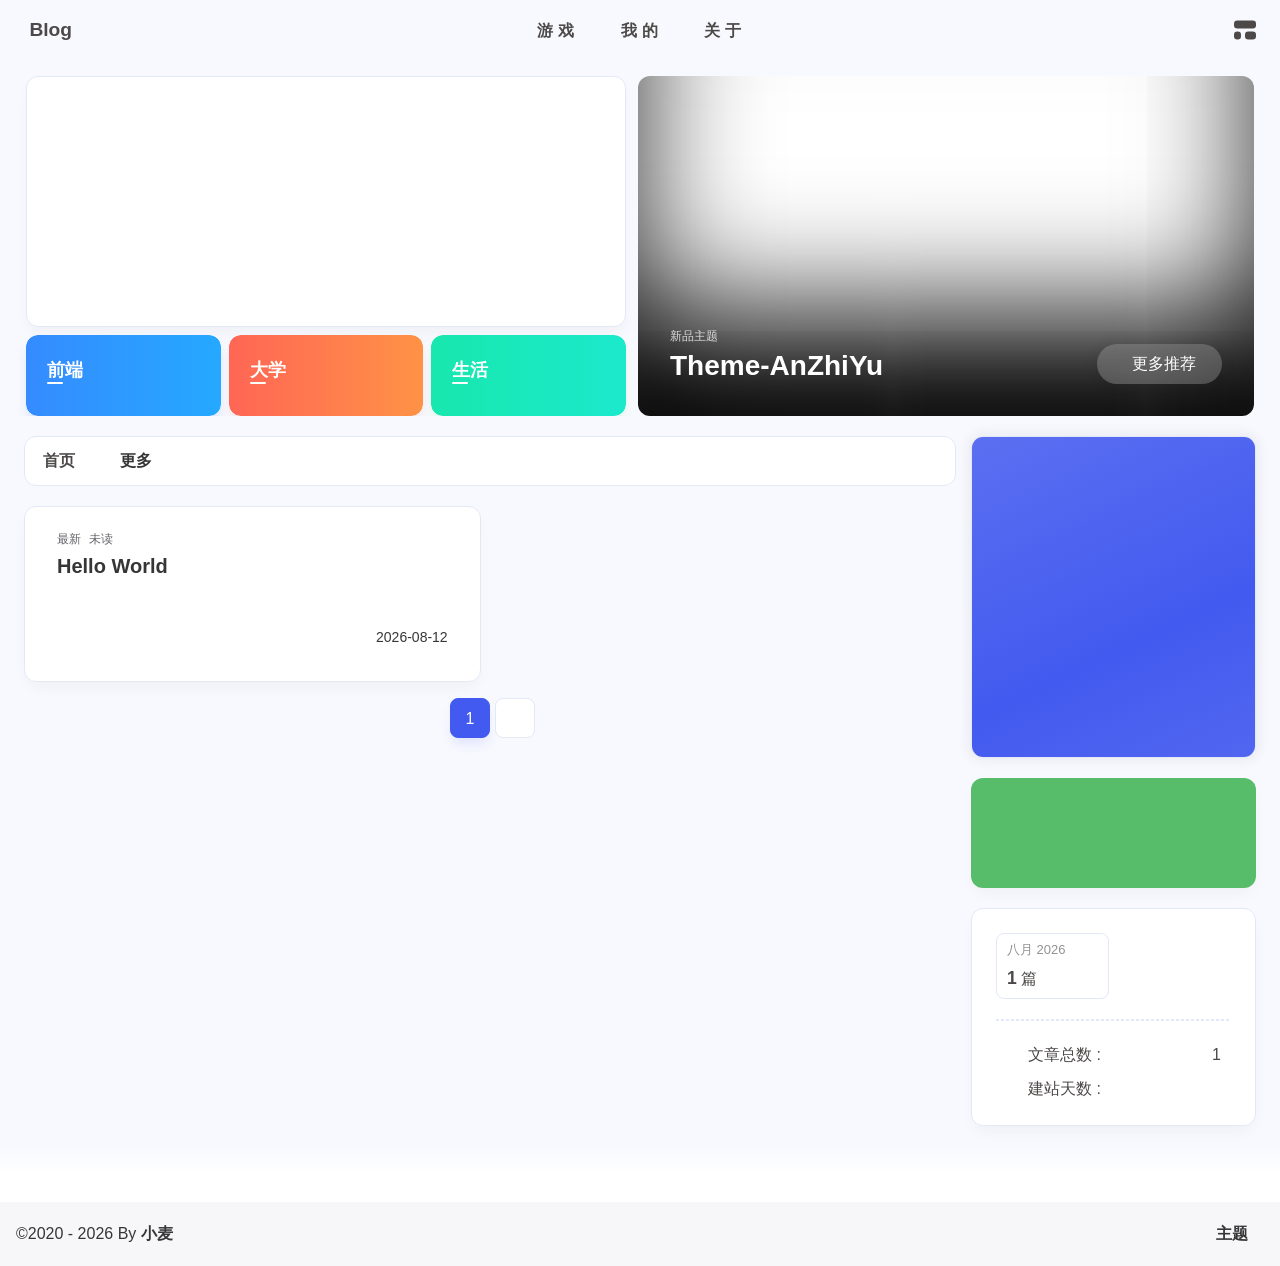
==== index.html @ 62c961c9 "Site updated: 2026-08-12 19:17:06" ====
<!DOCTYPE html><html lang="zh-CN" data-theme="light"><head><meta charset="UTF-8"><meta http-equiv="X-UA-Compatible" content="IE=edge"><meta name="viewport" content="width=device-width, initial-scale=1.0, user-scalable=no"><title>Blog - 个人技术栈</title><meta name="keywords" content="博客"><meta name="author" content="小麦"><meta name="copyright" content="小麦"><meta name="format-detection" content="telephone=no"><meta name="theme-color" content="#f7f9fe"><meta name="mobile-web-app-capable" content="yes"><meta name="apple-touch-fullscreen" content="yes"><meta name="apple-mobile-web-app-title" content="Blog"><meta name="application-name" content="Blog"><meta name="apple-mobile-web-app-capable" content="yes"><meta name="apple-mobile-web-app-status-bar-style" content="#f7f9fe"><meta property="og:type" content="website"><meta property="og:title" content="Blog"><meta property="og:url" content="http://example.com/index.html"><meta property="og:site_name" content="Blog"><meta property="og:description" content="你是我的眼"><meta property="og:locale" content="zh-CN"><meta property="og:image" content="https://bu.dusays.com/2023/04/27/64496e511b09c.jpg"><meta property="article:author" content="小麦"><meta property="article:tag" content="博客"><meta name="twitter:card" content="summary"><meta name="twitter:image" content="https://bu.dusays.com/2023/04/27/64496e511b09c.jpg"><meta name="description" content="你是我的眼"><link rel="shortcut icon" href="/favicon.ico"><link rel="canonical" href="http://example.com/"><link rel="preconnect" href="//cdn.cbd.int"/><meta name="google-site-verification" content="xxx"/><meta name="baidu-site-verification" content="code-xxx"/><meta name="msvalidate.01" content="xxx"/><link rel="stylesheet" href="/css/index.css"><link rel="stylesheet" href="https://cdn.cbd.int/node-snackbar@0.1.16/dist/snackbar.min.css" media="print" onload="this.media='all'"><link rel="stylesheet" href="https://cdn.cbd.int/@fancyapps/ui@6.1.6/dist/fancybox/fancybox.css" media="print" onload="this.media='all'"><script>const GLOBAL_CONFIG = {
  linkPageTop: undefined,
  peoplecanvas: {"enable":true,"img":"https://upload-bbs.miyoushe.com/upload/2024/07/27/125766904/ba62475f396df9de3316a08ed9e65d86_5680958632268053399..png"},
  postHeadAiDescription: {"enable":true,"gptName":"AnZhiYu","mode":"local","switchBtn":false,"btnLink":"https://afdian.net/item/886a79d4db6711eda42a52540025c377","randomNum":3,"basicWordCount":1000,"key":"xxxx","Referer":"https://xx.xx/"},
  diytitle: {"enable":true,"leaveTitle":"w(ﾟДﾟ)w 不要走！再看看嘛！","backTitle":"♪(^∇^*)欢迎肥来！"},
  LA51: undefined,
  greetingBox: undefined,
  twikooEnvId: '',
  commentBarrageConfig:undefined,
  music_page_default: "nav_music",
  root: '/',
  preloader: {"source":3},
  friends_vue_info: undefined,
  navMusic: true,
  mainTone: undefined,
  authorStatus: undefined,
  algolia: undefined,
  localSearch: undefined,
  translate: {"defaultEncoding":2,"translateDelay":0,"msgToTraditionalChinese":"繁","msgToSimplifiedChinese":"简","rightMenuMsgToTraditionalChinese":"转为繁体","rightMenuMsgToSimplifiedChinese":"转为简体"},
  noticeOutdate: undefined,
  highlight: {"plugin":"highlight.js","highlightCopy":true,"highlightLang":true,"highlightHeightLimit":330},
  copy: {
    success: '复制成功',
    error: '复制错误',
    noSupport: '浏览器不支持'
  },
  relativeDate: {
    homepage: false,
    simplehomepage: true,
    post: false
  },
  runtime: '天',
  date_suffix: {
    just: '刚刚',
    min: '分钟前',
    hour: '小时前',
    day: '天前',
    month: '个月前'
  },
  copyright: {"copy":true,"copyrightEbable":false,"limitCount":50,"languages":{"author":"作者: 小麦","link":"链接: ","source":"来源: Blog","info":"著作权归作者所有。商业转载请联系作者获得授权，非商业转载请注明出处。","copySuccess":"复制成功，复制和转载请标注本文地址"}},
  lightbox: 'fancybox',
  Snackbar: {"chs_to_cht":"你已切换为繁体","cht_to_chs":"你已切换为简体","day_to_night":"你已切换为深色模式","night_to_day":"你已切换为浅色模式","bgLight":"#425AEF","bgDark":"#1f1f1f","position":"top-center"},
  source: {
    justifiedGallery: {
      js: 'https://cdn.cbd.int/flickr-justified-gallery@2.2.0/dist/fjGallery.min.js',
      css: 'https://cdn.cbd.int/flickr-justified-gallery@2.2.0/dist/fjGallery.css'
    }
  },
  isPhotoFigcaption: false,
  islazyload: true,
  isAnchor: false,
  shortcutKey: undefined,
  autoDarkmode: true
}</script><script id="config-diff">var GLOBAL_CONFIG_SITE = {
  configTitle: 'Blog',
  title: 'Blog',
  postAI: '',
  pageFillDescription: '你是我的眼',
  isPost: false,
  isHome: true,
  isHighlightShrink: false,
  isToc: false,
  postUpdate: '2026-08-12 19:12:54',
  postMainColor: '',
}</script><noscript><style type="text/css">
  #nav {
    opacity: 1
  }
  .justified-gallery img {
    opacity: 1
  }

  #recent-posts time,
  #post-meta time {
    display: inline !important
  }
</style></noscript><script>(win=>{
      win.saveToLocal = {
        set: (key, value, ttl) => {
          if (ttl === 0) return
          const now = Date.now()
          const expiry = now + ttl * 86400000
          const item = {
            value,
            expiry
          }
          localStorage.setItem(key, JSON.stringify(item))
        },
      
        get: key => {
          const itemStr = localStorage.getItem(key)
      
          if (!itemStr) {
            return undefined
          }
          const item = JSON.parse(itemStr)
          const now = Date.now()
      
          if (now > item.expiry) {
            localStorage.removeItem(key)
            return undefined
          }
          return item.value
        }
      }
    
      win.getScript = (url, attr = {}) => new Promise((resolve, reject) => {
        const script = document.createElement('script')
        script.src = url
        script.async = true
        script.onerror = reject
        script.onload = script.onreadystatechange = function() {
          const loadState = this.readyState
          if (loadState && loadState !== 'loaded' && loadState !== 'complete') return
          script.onload = script.onreadystatechange = null
          resolve()
        }

        Object.keys(attr).forEach(key => {
          script.setAttribute(key, attr[key])
        })

        document.head.appendChild(script)
      })
    
      win.getCSS = (url, id = false) => new Promise((resolve, reject) => {
        const link = document.createElement('link')
        link.rel = 'stylesheet'
        link.href = url
        if (id) link.id = id
        link.onerror = reject
        link.onload = link.onreadystatechange = function() {
          const loadState = this.readyState
          if (loadState && loadState !== 'loaded' && loadState !== 'complete') return
          link.onload = link.onreadystatechange = null
          resolve()
        }
        document.head.appendChild(link)
      })
    
      win.activateDarkMode = () => {
        document.documentElement.setAttribute('data-theme', 'dark')
        if (document.querySelector('meta[name="theme-color"]') !== null) {
          document.querySelector('meta[name="theme-color"]').setAttribute('content', '#18171d')
        }
      }
      win.activateLightMode = () => {
        document.documentElement.setAttribute('data-theme', 'light')
        if (document.querySelector('meta[name="theme-color"]') !== null) {
          document.querySelector('meta[name="theme-color"]').setAttribute('content', '#f7f9fe')
        }
      }
      const t = saveToLocal.get('theme')
    
          const isDarkMode = window.matchMedia('(prefers-color-scheme: dark)').matches
          const isLightMode = window.matchMedia('(prefers-color-scheme: light)').matches
          const isNotSpecified = window.matchMedia('(prefers-color-scheme: no-preference)').matches
          const hasNoSupport = !isDarkMode && !isLightMode && !isNotSpecified

          if (t === undefined) {
            if (isLightMode) activateLightMode()
            else if (isDarkMode) activateDarkMode()
            else if (isNotSpecified || hasNoSupport) {
              const now = new Date()
              const hour = now.getHours()
              const isNight = hour <= 6 || hour >= 18
              isNight ? activateDarkMode() : activateLightMode()
            }
            window.matchMedia('(prefers-color-scheme: dark)').addListener(e => {
              if (saveToLocal.get('theme') === undefined) {
                e.matches ? activateDarkMode() : activateLightMode()
              }
            })
          } else if (t === 'light') activateLightMode()
          else activateDarkMode()
        
      const asideStatus = saveToLocal.get('aside-status')
      if (asideStatus !== undefined) {
        if (asideStatus === 'hide') {
          document.documentElement.classList.add('hide-aside')
        } else {
          document.documentElement.classList.remove('hide-aside')
        }
      }
    
      const detectApple = () => {
        if(/iPad|iPhone|iPod|Macintosh/.test(navigator.userAgent)){
          document.documentElement.classList.add('apple')
        }
      }
      detectApple()
    })(window)</script><meta name="generator" content="Hexo 7.3.0"></head><body data-type="anzhiyu"><div id="web_bg"></div><div id="an_music_bg"></div><div id="loading-box" onclick="document.getElementById(&quot;loading-box&quot;).classList.add(&quot;loaded&quot;)"><div class="loading-bg"><img class="loading-img nolazyload" alt="加载头像" src="https://npm.elemecdn.com/anzhiyu-blog-static@1.0.4/img/avatar.jpg"/><div class="loading-image-dot"></div></div></div><script>const preloader = {
  endLoading: () => {
    document.getElementById('loading-box').classList.add("loaded");
  },
  initLoading: () => {
    document.getElementById('loading-box').classList.remove("loaded")
  }
}
window.addEventListener('load',()=> { preloader.endLoading() })
setTimeout(function(){preloader.endLoading();},10000)

if (true) {
  document.addEventListener('pjax:send', () => { preloader.initLoading() })
  document.addEventListener('pjax:complete', () => { preloader.endLoading() })
}</script><link rel="stylesheet" href="https://cdn.cbd.int/anzhiyu-theme-static@1.1.10/progress_bar/progress_bar.css"/><script async="async" src="https://cdn.cbd.int/pace-js@1.2.4/pace.min.js" data-pace-options="{ &quot;restartOnRequestAfter&quot;:false,&quot;eventLag&quot;:false}"></script><div class="page" id="body-wrap"><header class="not-top-img" id="page-header"><nav id="nav"><div id="nav-group"><span id="blog_name"><a id="site-name" href="/" accesskey="h"><div class="title">Blog</div><i class="anzhiyufont anzhiyu-icon-house-chimney"></i></a></span><div class="mask-name-container"><div id="name-container"><a id="page-name" href="javascript:anzhiyu.scrollToDest(0, 500)">PAGE_NAME</a></div></div><div id="menus"><div class="menus_items"><div class="menus_item"><a class="site-page" href="javascript:void(0);"><span> 游戏</span></a><ul class="menus_item_child"><li><a class="site-page child faa-parent animated-hover" href="/games/"><span> 马里奥</span></a></li><li><a class="site-page child faa-parent animated-hover" href="/wza/"><span> 围棋</span></a></li></ul></div><div class="menus_item"><a class="site-page" href="javascript:void(0);"><span> 我的</span></a><ul class="menus_item_child"><li><a class="site-page child faa-parent animated-hover" href="/music/"><i class="anzhiyufont anzhiyu-icon-music faa-tada" style="font-size: 0.9em;"></i><span> 音乐馆</span></a></li></ul></div><div class="menus_item"><a class="site-page" href="javascript:void(0);"><span> 关于</span></a><ul class="menus_item_child"><li><a class="site-page child faa-parent animated-hover" href="/about/"><i class="anzhiyufont anzhiyu-icon-paper-plane faa-tada" style="font-size: 0.9em;"></i><span> 关于本人</span></a></li><li><a class="site-page child faa-parent animated-hover" href="/equipment/"><i class="anzhiyufont anzhiyu-icon-dice-d20 faa-tada" style="font-size: 0.9em;"></i><span> 我的装备</span></a></li></ul></div></div></div><div id="nav-right"><div class="nav-button" id="randomPost_button"><a class="site-page" onclick="toRandomPost()" title="随机前往一个文章" href="javascript:void(0);"><i class="anzhiyufont anzhiyu-icon-dice"></i></a></div><input id="center-console" type="checkbox"/><label class="widget" for="center-console" title="中控台" onclick="anzhiyu.switchConsole();"><i class="left"></i><i class="widget center"></i><i class="widget right"></i></label><div id="console"><div class="console-card-group-reward"><ul class="reward-all console-card"><li class="reward-item"><a href="https://npm.elemecdn.com/anzhiyu-blog@1.1.6/img/post/common/qrcode-weichat.png" target="_blank"><img class="post-qr-code-img" alt="微信" src= "[data-uri]" onerror="this.onerror=null,this.src=&quot;/img/404.jpg&quot;" data-lazy-src="https://npm.elemecdn.com/anzhiyu-blog@1.1.6/img/post/common/qrcode-weichat.png"/></a><div class="post-qr-code-desc">微信</div></li><li class="reward-item"><a href="https://npm.elemecdn.com/anzhiyu-blog@1.1.6/img/post/common/qrcode-alipay.png" target="_blank"><img class="post-qr-code-img" alt="支付宝" src= "[data-uri]" onerror="this.onerror=null,this.src=&quot;/img/404.jpg&quot;" data-lazy-src="https://npm.elemecdn.com/anzhiyu-blog@1.1.6/img/post/common/qrcode-alipay.png"/></a><div class="post-qr-code-desc">支付宝</div></li></ul></div><div class="console-card-group"><div class="console-card-group-left"><div class="console-card" id="card-newest-comments"><div class="card-content"><div class="author-content-item-tips">互动</div><span class="author-content-item-title"> 最新评论</span></div><div class="aside-list"><span>正在加载中...</span></div></div></div><div class="console-card-group-right"><div class="console-card tags"><div class="card-content"><div class="author-content-item-tips">兴趣点</div><span class="author-content-item-title">寻找你感兴趣的领域</span></div></div><div class="console-card history"><div class="item-headline"><i class="anzhiyufont anzhiyu-icon-box-archiv"></i><span>文章</span></div><div class="card-archives"><div class="item-headline"><i class="anzhiyufont anzhiyu-icon-archive"></i><span>归档</span></div><ul class="card-archive-list"><li class="card-archive-list-item"><a class="card-archive-list-link" href="/archives/2026/08/"><span class="card-archive-list-date">八月 2026</span><div class="card-archive-list-count-group"><span class="card-archive-list-count">1</span><span>篇</span></div></a></li></ul></div><hr/></div></div></div><div class="button-group"><div class="console-btn-item"><a class="darkmode_switchbutton" title="显示模式切换" href="javascript:void(0);"><i class="anzhiyufont anzhiyu-icon-moon"></i></a></div><div class="console-btn-item" id="consoleHideAside" onclick="anzhiyu.hideAsideBtn()" title="边栏显示控制"><a class="asideSwitch"><i class="anzhiyufont anzhiyu-icon-arrows-left-right"></i></a></div><div class="console-btn-item" id="consoleMusic" onclick="anzhiyu.musicToggle()" title="音乐开关"><a class="music-switch"><i class="anzhiyufont anzhiyu-icon-music"></i></a></div></div><div class="console-mask" onclick="anzhiyu.hideConsole()" href="javascript:void(0);"></div></div><div class="nav-button" id="nav-totop"><a class="totopbtn" href="javascript:void(0);"><i class="anzhiyufont anzhiyu-icon-arrow-up"></i><span id="percent" onclick="anzhiyu.scrollToDest(0,500)">0</span></a></div><div id="toggle-menu"><a class="site-page" href="javascript:void(0);" title="切换"><i class="anzhiyufont anzhiyu-icon-bars"></i></a></div></div></div></nav></header><main id="blog-container"><div id="home_top"><div class="swiper_container_card" style="height: auto;width: 100%"><div id="bannerGroup"><div id="random-banner"><canvas id="peoplecanvas"></canvas><a id="random-hover" href="javascript:toRandomPost()"><i class="anzhiyufont anzhiyu-icon-paper-plane"></i><div class="bannerText">随便逛逛<i class="anzhiyufont anzhiyu-icon-arrow-right"></i></div></a></div><div class="categoryGroup"><div class="categoryItem" style="box-shadow:var(--anzhiyu-shadow-blue)"><a class="categoryButton blue" href="/categories/%E5%89%8D%E7%AB%AF%E5%BC%80%E5%8F%91/"><span class="categoryButtonText">前端</span><i class="anzhiyufont anzhiyu-icon-dove"></i></a></div><div class="categoryItem" style="box-shadow:var(--anzhiyu-shadow-red)"><a class="categoryButton red" href="/categories/%E5%A4%A7%E5%AD%A6%E7%94%9F%E6%B6%AF/"><span class="categoryButtonText">大学</span><i class="anzhiyufont anzhiyu-icon-fire"></i></a></div><div class="categoryItem" style="box-shadow:var(--anzhiyu-shadow-green)"><a class="categoryButton green" href="/categories/%E7%94%9F%E6%B4%BB%E6%97%A5%E5%B8%B8/"><span class="categoryButtonText">生活</span><i class="anzhiyufont anzhiyu-icon-book"></i></a></div></div></div><div class="topGroup"><div class="recent-post-item" onclick="pjax.loadUrl(&quot;/posts/1.html&quot;)"><div class="post_cover left_radius"><a href="posts/1.html" title="Hello World"><span class="recent-post-top-text">荐</span><img class="post_bg" onerror="this.onerror=null;this.src='/img/404.jpg'" alt="cover"></a></div><div class="recent-post-info"><a class="article-title" href="posts/1.html" title="Hello World">Hello World</a></div></div><a class="todayCard" id="todayCard" target="_blank" rel="noopener" href="https://docs.anheyu.com/" style="z-index: 1;"><div class="todayCard-info"><div class="todayCard-tips">新品主题</div><div class="todayCard-title">Theme-AnZhiYu</div></div><img class="todayCard-cover" src= "[data-uri]" onerror="this.onerror=null,this.src=&quot;/img/404.jpg&quot;" data-lazy-src="https://bu.dusays.com/2023/05/13/645fa3cf90d70.webp" onerror="this.onerror=null;this.src='/img/404.jpg'" alt="封面"><div class="banner-button-group"><div class="banner-button" onclick="event.stopPropagation();event.preventDefault();anzhiyu.hideTodayCard();"><i class="anzhiyufont anzhiyu-icon-arrow-circle-right"></i><span class="banner-button-text">更多推荐</span></div></div></a></div><link rel="stylesheet"></div></div><div class="layout" id="content-inner"><div class="recent-posts" id="recent-posts"><div id="categoryBar"><div class="category-bar" id="category-bar"><div id="catalog-bar"><div id="catalog-list"><div class="catalog-list-item" id="首页"><a href="/">首页</a></div></div><div class="category-bar-next" id="category-bar-next" onclick="anzhiyu.scrollCategoryBarToRight()"><i class="anzhiyufont anzhiyu-icon-angle-double-right"></i></div><a class="catalog-more" href="/categories/">更多</a></div></div></div><div class="recent-post-item lastestpost-item" onclick="pjax.loadUrl('/posts/1.html')"><div class="recent-post-info no-cover"><div class="recent-post-info-top"><div class="recent-post-info-top-tips"><span class="newPost">最新</span><a class="unvisited-post" href="/posts/1.html" title="Hello World">未读</a></div><a class="article-title" href="/posts/1.html" title="Hello World">Hello World</a></div><div class="article-meta-wrap"><span class="post-meta-date"><i class="anzhiyufont anzhiyu-icon-calendar-days" style="font-size: 15px; display:none"></i><span class="article-meta-label">发表于</span><time datetime="2026-08-12T07:45:05.205Z" title="发表于 2026-08-12 15:45:05" time="2026-08-12 15:45:05">2026-08-12</time><time class="time_hidden" datetime="2026-08-12T08:53:51.746Z" title="更新于 2026-08-12 16:53:51" time="2026-08-12 16:53:51">2026-08-12</time></span></div><div class="content">Welcome to Hexo! This is your very first post. Check documentation for more info. If you get any problems when using Hexo, you can find the answer in troubleshooting or you can ask me on GitHub.
少羽牛逼
Quick StartCreate a new post1$ hexo new &quot;My New Post&quot;

More info: Writing
Run server1$ hexo server

More info: Server
Generate static files1$ hexo generate

More info: Generating
Deploy to remote sites1$ hexo deploy

More info: Deployment
</div></div></div><nav id="pagination"><div class="pagination"><span class="page-number current">1</span><div class="toPageGroup"><input id="toPageText" oninput="value=value.replace(/[^0-9]/g,'')" maxlength="3" onkeyup="this.value=this.value.replace(/[^u4e00-u9fa5w]/g,'')" aria-label="toPage"><a id="toPageButton" onclick="anzhiyu.toPage()"><i class="anzhiyufont anzhiyu-icon-angles-right" style="font-weight: inherit; font-size: 1rem;"></i></a></div></div></nav></div><div class="aside-content" id="aside-content"><div class="card-widget card-info"><div class="card-content"><div class="author-info-avatar"><img class="avatar-img" src= "[data-uri]" onerror="this.onerror=null,this.src=&quot;/img/404.jpg&quot;" data-lazy-src="https://bu.dusays.com/2023/04/27/64496e511b09c.jpg" onerror="this.onerror=null;this.src='/img/friend_404.gif'" alt="avatar"/></div><div class="author-info__description">你是我的眼</div></div></div><div class="card-widget anzhiyu-right-widget" id="card-wechat" onclick="null"><div id="flip-wrapper"><div id="flip-content"><div class="face" style="background: url(https://bu.dusays.com/2023/01/13/63c02edf44033.png) center center / 100% no-repeat"></div><div class="back face" style="background: url(https://bu.dusays.com/2023/05/13/645fa415e8694.png) center center / 100% no-repeat"></div></div></div></div><div class="sticky_layout"><div class="card-widget"><div class="card-archives"><div class="item-headline"><i class="anzhiyufont anzhiyu-icon-archive"></i><span>归档</span></div><ul class="card-archive-list"><li class="card-archive-list-item"><a class="card-archive-list-link" href="/archives/2026/08/"><span class="card-archive-list-date">八月 2026</span><div class="card-archive-list-count-group"><span class="card-archive-list-count">1</span><span>篇</span></div></a></li></ul></div><hr/><div class="card-webinfo"><div class="item-headline"><i class="anzhiyufont anzhiyu-icon-chart-line"></i><span>网站资讯</span></div><div class="webinfo"><div class="webinfo-item"><div class="webinfo-item-title"><i class="anzhiyufont anzhiyu-icon-file-lines"></i><div class="item-name">文章总数 :</div></div><div class="item-count">1</div></div><div class="webinfo-item"><div class="webinfo-item-title"><i class="anzhiyufont anzhiyu-icon-stopwatch"></i><div class="item-name">建站天数 :</div></div><div class="item-count" id="runtimeshow" data-publishDate="2021-03-31T16:00:00.000Z"><i class="anzhiyufont anzhiyu-icon-spinner anzhiyu-spin"></i></div></div></div></div></div></div></div></div></main><footer id="footer"><div id="footer-wrap"></div><div id="footer-bar"><div class="footer-bar-links"><div class="footer-bar-left"><div id="footer-bar-tips"><div class="copyright">&copy;2020 - 2026 By <a class="footer-bar-link" href="/" title="小麦" target="_blank">小麦</a></div></div><div id="footer-type-tips"></div></div><div class="footer-bar-right"><a class="footer-bar-link" target="_blank" rel="noopener" href="https://github.com/anzhiyu-c/hexo-theme-anzhiyu" title="主题">主题</a></div></div></div></footer></div><div id="sidebar"><div id="menu-mask"></div><div id="sidebar-menus"><div class="sidebar-site-data site-data is-center"><a href="/archives/" title="archive"><div class="headline">文章</div><div class="length-num">1</div></a><a href="/tags/" title="tag"><div class="headline">标签</div><div class="length-num">0</div></a><a href="/categories/" title="category"><div class="headline">分类</div><div class="length-num">0</div></a></div><span class="sidebar-menu-item-title">功能</span><div class="sidebar-menu-item"><a class="darkmode_switchbutton menu-child" href="javascript:void(0);" title="显示模式"><i class="anzhiyufont anzhiyu-icon-circle-half-stroke"></i><span>显示模式</span></a></div><div class="back-menu-list-groups"><div class="back-menu-list-group"><div class="back-menu-list-title">网页</div><div class="back-menu-list"><a class="back-menu-item" target="_blank" rel="noopener" href="https://hexo.anheyu.com/" title="博客"><img class="back-menu-item-icon" src= "[data-uri]" onerror="this.onerror=null,this.src=&quot;/img/404.jpg&quot;" data-lazy-src="/img/favicon.ico" alt="博客"/><span class="back-menu-item-text">博客</span></a></div></div><div class="back-menu-list-group"><div class="back-menu-list-title">项目</div><div class="back-menu-list"><a class="back-menu-item" target="_blank" rel="noopener" href="https://image.anheyu.com/" title="安知鱼图床"><img class="back-menu-item-icon" src= "[data-uri]" onerror="this.onerror=null,this.src=&quot;/img/404.jpg&quot;" data-lazy-src="https://image.anheyu.com/favicon.ico" alt="安知鱼图床"/><span class="back-menu-item-text">安知鱼图床</span></a></div></div></div><div class="menus_items"><div class="menus_item"><a class="site-page" href="javascript:void(0);"><span> 游戏</span></a><ul class="menus_item_child"><li><a class="site-page child faa-parent animated-hover" href="/games/"><span> 马里奥</span></a></li><li><a class="site-page child faa-parent animated-hover" href="/wza/"><span> 围棋</span></a></li></ul></div><div class="menus_item"><a class="site-page" href="javascript:void(0);"><span> 我的</span></a><ul class="menus_item_child"><li><a class="site-page child faa-parent animated-hover" href="/music/"><i class="anzhiyufont anzhiyu-icon-music faa-tada" style="font-size: 0.9em;"></i><span> 音乐馆</span></a></li></ul></div><div class="menus_item"><a class="site-page" href="javascript:void(0);"><span> 关于</span></a><ul class="menus_item_child"><li><a class="site-page child faa-parent animated-hover" href="/about/"><i class="anzhiyufont anzhiyu-icon-paper-plane faa-tada" style="font-size: 0.9em;"></i><span> 关于本人</span></a></li><li><a class="site-page child faa-parent animated-hover" href="/equipment/"><i class="anzhiyufont anzhiyu-icon-dice-d20 faa-tada" style="font-size: 0.9em;"></i><span> 我的装备</span></a></li></ul></div></div><span class="sidebar-menu-item-title">标签</span></div></div><div id="rightside"><div id="rightside-config-hide"><button id="translateLink" type="button" title="简繁转换">繁</button><button id="darkmode" type="button" title="浅色和深色模式转换"><i class="anzhiyufont anzhiyu-icon-circle-half-stroke"></i></button><button id="hide-aside-btn" type="button" title="单栏和双栏切换"><i class="anzhiyufont anzhiyu-icon-arrows-left-right"></i></button></div><div id="rightside-config-show"><button id="rightside-config" type="button" title="设置"><i class="anzhiyufont anzhiyu-icon-gear"></i></button><button id="go-up" type="button" title="回到顶部"><i class="anzhiyufont anzhiyu-icon-arrow-up"></i></button></div></div><div id="nav-music"><a id="nav-music-hoverTips" onclick="anzhiyu.musicToggle()" accesskey="m">播放音乐</a><div id="console-music-bg"></div><meting-js id="8152976493" server="netease" type="playlist" mutex="true" preload="none" theme="var(--anzhiyu-main)" data-lrctype="0" order="random" volume="0.7"></meting-js></div><div id="rightMenu"><div class="rightMenu-group rightMenu-small"><div class="rightMenu-item" id="menu-backward"><i class="anzhiyufont anzhiyu-icon-arrow-left"></i></div><div class="rightMenu-item" id="menu-forward"><i class="anzhiyufont anzhiyu-icon-arrow-right"></i></div><div class="rightMenu-item" id="menu-refresh"><i class="anzhiyufont anzhiyu-icon-arrow-rotate-right" style="font-size: 1rem;"></i></div><div class="rightMenu-item" id="menu-top"><i class="anzhiyufont anzhiyu-icon-arrow-up"></i></div></div><div class="rightMenu-group rightMenu-line rightMenuPlugin"><div class="rightMenu-item" id="menu-copytext"><i class="anzhiyufont anzhiyu-icon-copy"></i><span>复制选中文本</span></div><div class="rightMenu-item" id="menu-pastetext"><i class="anzhiyufont anzhiyu-icon-paste"></i><span>粘贴文本</span></div><a class="rightMenu-item" id="menu-commenttext"><i class="anzhiyufont anzhiyu-icon-comment-medical"></i><span>引用到评论</span></a><div class="rightMenu-item" id="menu-newwindow"><i class="anzhiyufont anzhiyu-icon-window-restore"></i><span>新窗口打开</span></div><div class="rightMenu-item" id="menu-copylink"><i class="anzhiyufont anzhiyu-icon-link"></i><span>复制链接地址</span></div><div class="rightMenu-item" id="menu-copyimg"><i class="anzhiyufont anzhiyu-icon-images"></i><span>复制此图片</span></div><div class="rightMenu-item" id="menu-downloadimg"><i class="anzhiyufont anzhiyu-icon-download"></i><span>下载此图片</span></div><div class="rightMenu-item" id="menu-newwindowimg"><i class="anzhiyufont anzhiyu-icon-window-restore"></i><span>新窗口打开图片</span></div><div class="rightMenu-item" id="menu-search"><i class="anzhiyufont anzhiyu-icon-magnifying-glass"></i><span>站内搜索</span></div><div class="rightMenu-item" id="menu-searchBaidu"><i class="anzhiyufont anzhiyu-icon-magnifying-glass"></i><span>百度搜索</span></div><div class="rightMenu-item" id="menu-music-toggle"><i class="anzhiyufont anzhiyu-icon-play"></i><span>播放音乐</span></div><div class="rightMenu-item" id="menu-music-back"><i class="anzhiyufont anzhiyu-icon-backward"></i><span>切换到上一首</span></div><div class="rightMenu-item" id="menu-music-forward"><i class="anzhiyufont anzhiyu-icon-forward"></i><span>切换到下一首</span></div><div class="rightMenu-item" id="menu-music-playlist" onclick="window.open(&quot;https://y.qq.com/n/ryqq/playlist/8802438608&quot;, &quot;_blank&quot;);" style="display: none;"><i class="anzhiyufont anzhiyu-icon-radio"></i><span>查看所有歌曲</span></div><div class="rightMenu-item" id="menu-music-copyMusicName"><i class="anzhiyufont anzhiyu-icon-copy"></i><span>复制歌名</span></div></div><div class="rightMenu-group rightMenu-line rightMenuOther"><a class="rightMenu-item menu-link" id="menu-randomPost"><i class="anzhiyufont anzhiyu-icon-shuffle"></i><span>随便逛逛</span></a><a class="rightMenu-item menu-link" href="/categories/"><i class="anzhiyufont anzhiyu-icon-cube"></i><span>博客分类</span></a><a class="rightMenu-item menu-link" href="/tags/"><i class="anzhiyufont anzhiyu-icon-tags"></i><span>文章标签</span></a></div><div class="rightMenu-group rightMenu-line rightMenuOther"><a class="rightMenu-item" id="menu-copy" href="javascript:void(0);"><i class="anzhiyufont anzhiyu-icon-copy"></i><span>复制地址</span></a><a class="rightMenu-item" id="menu-commentBarrage" href="javascript:void(0);"><i class="anzhiyufont anzhiyu-icon-message"></i><span class="menu-commentBarrage-text">关闭热评</span></a><a class="rightMenu-item" id="menu-darkmode" href="javascript:void(0);"><i class="anzhiyufont anzhiyu-icon-circle-half-stroke"></i><span class="menu-darkmode-text">深色模式</span></a><a class="rightMenu-item" id="menu-translate" href="javascript:void(0);"><i class="anzhiyufont anzhiyu-icon-language"></i><span>轉為繁體</span></a></div></div><div id="rightmenu-mask"></div><div><script src="/js/utils.js"></script><script src="/js/main.js"></script><script src="/js/tw_cn.js"></script><script src="https://cdn.cbd.int/@fancyapps/ui@6.1.6/dist/fancybox/fancybox.umd.js"></script><script src="https://cdn.cbd.int/instant.page@5.2.0/instantpage.js" type="module"></script><script src="https://cdn.cbd.int/vanilla-lazyload@19.1.3/dist/lazyload.iife.min.js"></script><script src="https://cdn.cbd.int/node-snackbar@0.1.16/dist/snackbar.min.js"></script><canvas id="universe"></canvas><script async src="https://npm.elemecdn.com/anzhiyu-theme-static@1.0.0/dark/dark.js"></script><script>// 消除控制台打印
var HoldLog = console.log;
console.log = function () {};
let now1 = new Date();
queueMicrotask(() => {
  const Log = function () {
    HoldLog.apply(console, arguments);
  }; //在恢复前输出日志
  const grt = new Date("04/01/2021 00:00:00"); //此处修改你的建站时间或者网站上线时间
  now1.setTime(now1.getTime() + 250);
  const days = (now1 - grt) / 1000 / 60 / 60 / 24;
  const dnum = Math.floor(days);
  const ascll = [
    `欢迎使用安知鱼!`,
    `生活明朗, 万物可爱`,
    `
        
       █████╗ ███╗   ██╗███████╗██╗  ██╗██╗██╗   ██╗██╗   ██╗
      ██╔══██╗████╗  ██║╚══███╔╝██║  ██║██║╚██╗ ██╔╝██║   ██║
      ███████║██╔██╗ ██║  ███╔╝ ███████║██║ ╚████╔╝ ██║   ██║
      ██╔══██║██║╚██╗██║ ███╔╝  ██╔══██║██║  ╚██╔╝  ██║   ██║
      ██║  ██║██║ ╚████║███████╗██║  ██║██║   ██║   ╚██████╔╝
      ╚═╝  ╚═╝╚═╝  ╚═══╝╚══════╝╚═╝  ╚═╝╚═╝   ╚═╝    ╚═════╝
        
        `,
    "已上线",
    dnum,
    "天",
    "©2020 By 安知鱼 V1.7.1",
  ];
  const ascll2 = [`NCC2-036`, `调用前置摄像头拍照成功，识别为【小笨蛋】.`, `Photo captured: `, `🤪`];

  setTimeout(
    Log.bind(
      console,
      `\n%c${ascll[0]} %c ${ascll[1]} %c ${ascll[2]} %c${ascll[3]}%c ${ascll[4]}%c ${ascll[5]}\n\n%c ${ascll[6]}\n`,
      "color:#425AEF",
      "",
      "color:#425AEF",
      "color:#425AEF",
      "",
      "color:#425AEF",
      ""
    )
  );
  setTimeout(
    Log.bind(
      console,
      `%c ${ascll2[0]} %c ${ascll2[1]} %c \n${ascll2[2]} %c\n${ascll2[3]}\n`,
      "color:white; background-color:#4fd953",
      "",
      "",
      'background:url("https://npm.elemecdn.com/anzhiyu-blog@1.1.6/img/post/common/tinggge.gif") no-repeat;font-size:450%'
    )
  );

  setTimeout(Log.bind(console, "%c WELCOME %c 你好，小笨蛋.", "color:white; background-color:#4f90d9", ""));

  setTimeout(
    console.warn.bind(
      console,
      "%c ⚡ Powered by 安知鱼 %c 你正在访问 小麦 的博客.",
      "color:white; background-color:#f0ad4e",
      ""
    )
  );

  setTimeout(Log.bind(console, "%c W23-12 %c 你已打开控制台.", "color:white; background-color:#4f90d9", ""));

  setTimeout(
    console.warn.bind(console, "%c S013-782 %c 你现在正处于监控中.", "color:white; background-color:#d9534f", "")
  );
});</script><script async src="/anzhiyu/random.js"></script><div class="js-pjax"><script>if (typeof gsap === "object") {
  getScript("/js/anzhiyu/people.js", {defer:true})
} else {
  getScript("https://cdn.cbd.int/anzhiyu-theme-static@1.0.0/gsap/gsap.min.js").then(()=>{
    getScript("/js/anzhiyu/people.js", {defer:true})
  });
}</script><input type="hidden" name="page-type" id="page-type" value="anzhiyu"></div><script>var visitorMail = "";
</script><script async data-pjax src="https://cdn.cbd.int/anzhiyu-theme-static@1.0.0/waterfall/waterfall.js"></script><script src="https://cdn.cbd.int/qrcodejs@1.0.0/qrcode.min.js"></script><link rel="stylesheet" href="https://cdn.cbd.int/anzhiyu-theme-static@1.1.9/icon/ali_iconfont_css.css"><link rel="stylesheet" href="https://cdn.cbd.int/anzhiyu-theme-static@1.0.0/aplayer/APlayer.min.css" media="print" onload="this.media='all'"><script src="https://cdn.cbd.int/anzhiyu-blog-static@1.0.1/js/APlayer.min.js"></script><script src="https://cdn.cbd.int/hexo-anzhiyu-music@1.0.1/assets/js/Meting2.min.js"></script><script src="https://cdn.cbd.int/pjax@0.2.8/pjax.min.js"></script><script>let pjaxSelectors = ["head > title","#config-diff","#body-wrap","#rightside-config-hide","#rightside-config-show",".js-pjax"]
var pjax = new Pjax({
  elements: 'a:not([target="_blank"])',
  selectors: pjaxSelectors,
  cacheBust: false,
  analytics: false,
  scrollRestoration: false
})

document.addEventListener('pjax:send', function () {
  // removeEventListener scroll 
  anzhiyu.removeGlobalFnEvent('pjax')
  anzhiyu.removeGlobalFnEvent('themeChange')

  document.getElementById('rightside').classList.remove('rightside-show')
  
  if (window.aplayers) {
    for (let i = 0; i < window.aplayers.length; i++) {
      if (!window.aplayers[i].options.fixed) {
        window.aplayers[i].destroy()
      }
    }
  }

  typeof typed === 'object' && typed.destroy()

  //reset readmode
  const $bodyClassList = document.body.classList
  $bodyClassList.contains('read-mode') && $bodyClassList.remove('read-mode')
})

document.addEventListener('pjax:complete', function () {
  window.refreshFn()

  document.querySelectorAll('script[data-pjax]').forEach(item => {
    const newScript = document.createElement('script')
    const content = item.text || item.textContent || item.innerHTML || ""
    Array.from(item.attributes).forEach(attr => newScript.setAttribute(attr.name, attr.value))
    newScript.appendChild(document.createTextNode(content))
    item.parentNode.replaceChild(newScript, item)
  })

  GLOBAL_CONFIG.islazyload && window.lazyLoadInstance.update()

  typeof panguInit === 'function' && panguInit()

  // google analytics
  typeof gtag === 'function' && gtag('config', '', {'page_path': window.location.pathname});

  // baidu analytics
  typeof _hmt === 'object' && _hmt.push(['_trackPageview',window.location.pathname]);

  typeof loadMeting === 'function' && document.getElementsByClassName('aplayer').length && loadMeting()

  // prismjs
  typeof Prism === 'object' && Prism.highlightAll()
})

document.addEventListener('pjax:error', e => {
  if (e.request.status === 404) {
    pjax.loadUrl('/404.html')
  }
})</script><script charset="UTF-8" src="https://cdn.cbd.int/anzhiyu-theme-static@1.1.5/accesskey/accesskey.js"></script></div><div id="popup-window"><div class="popup-window-title">通知</div><div class="popup-window-divider"></div><div class="popup-window-content"><div class="popup-tip">你好呀</div><div class="popup-link"><i class="anzhiyufont anzhiyu-icon-arrow-circle-right"></i></div></div></div></body></html>
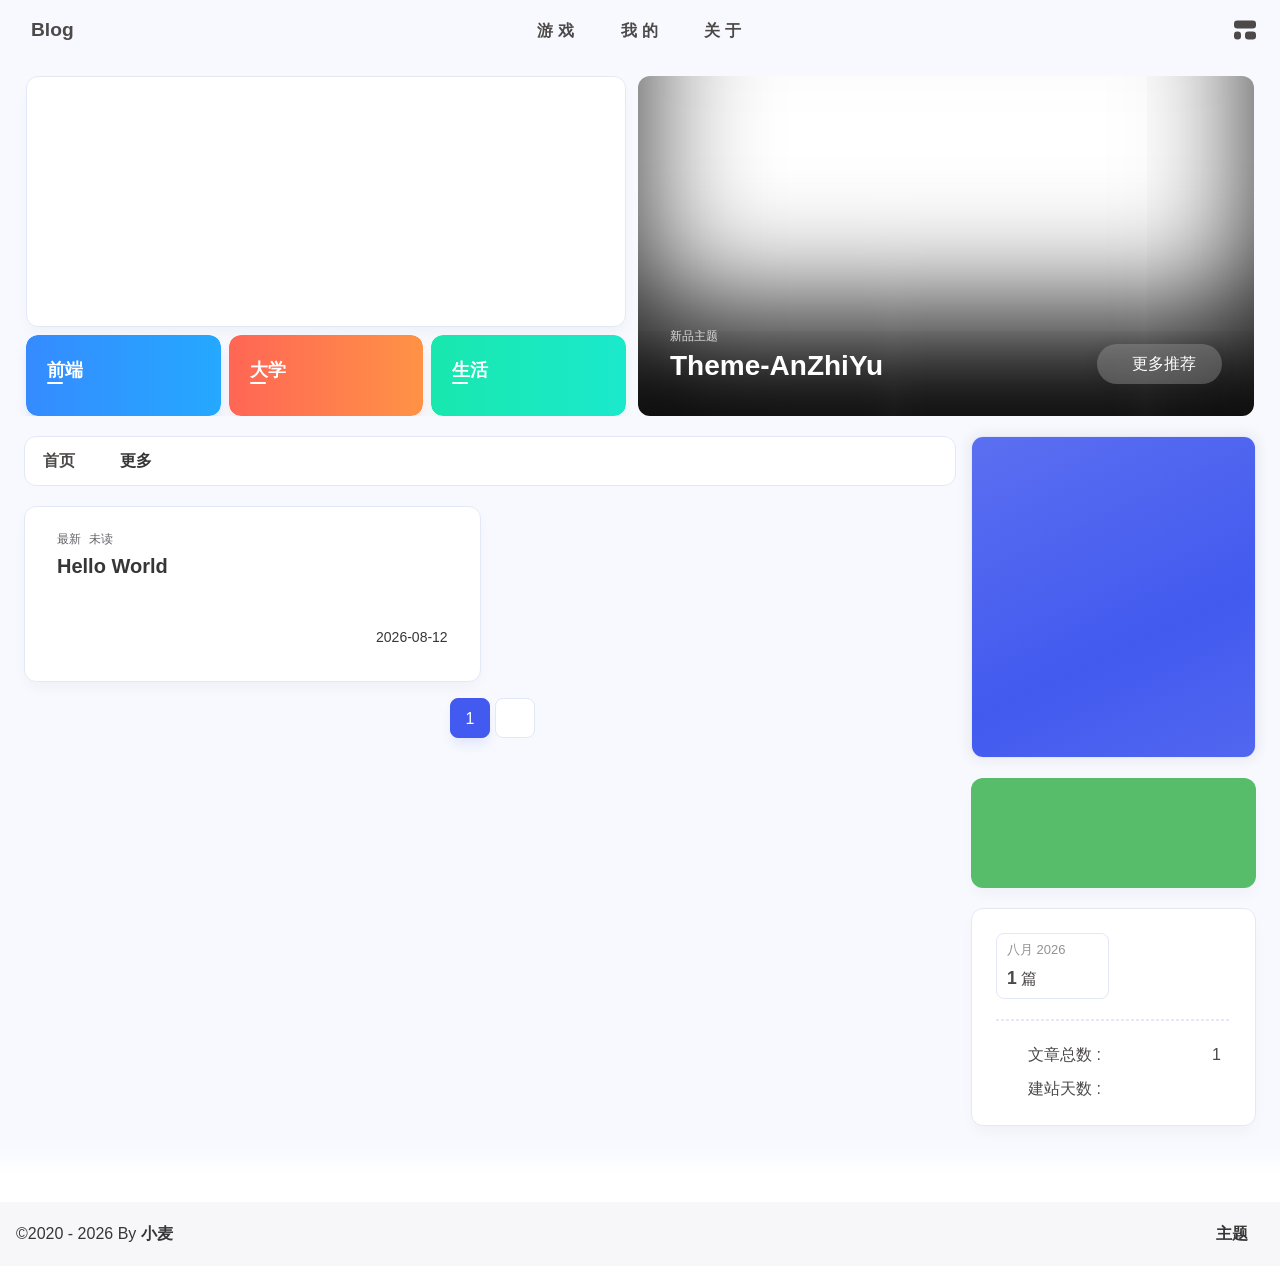
==== commit dc00e1a4: "Site updated: 2026-08-12 23:40:32" ====
--- a/index.html
+++ b/index.html
@@ -60,7 +60,7 @@
   isHome: true,
   isHighlightShrink: false,
   isToc: false,
-  postUpdate: '2026-08-12 19:12:54',
+  postUpdate: '2026-08-12 23:36:49',
   postMainColor: '',
 }</script><noscript><style type="text/css">
   #nav {
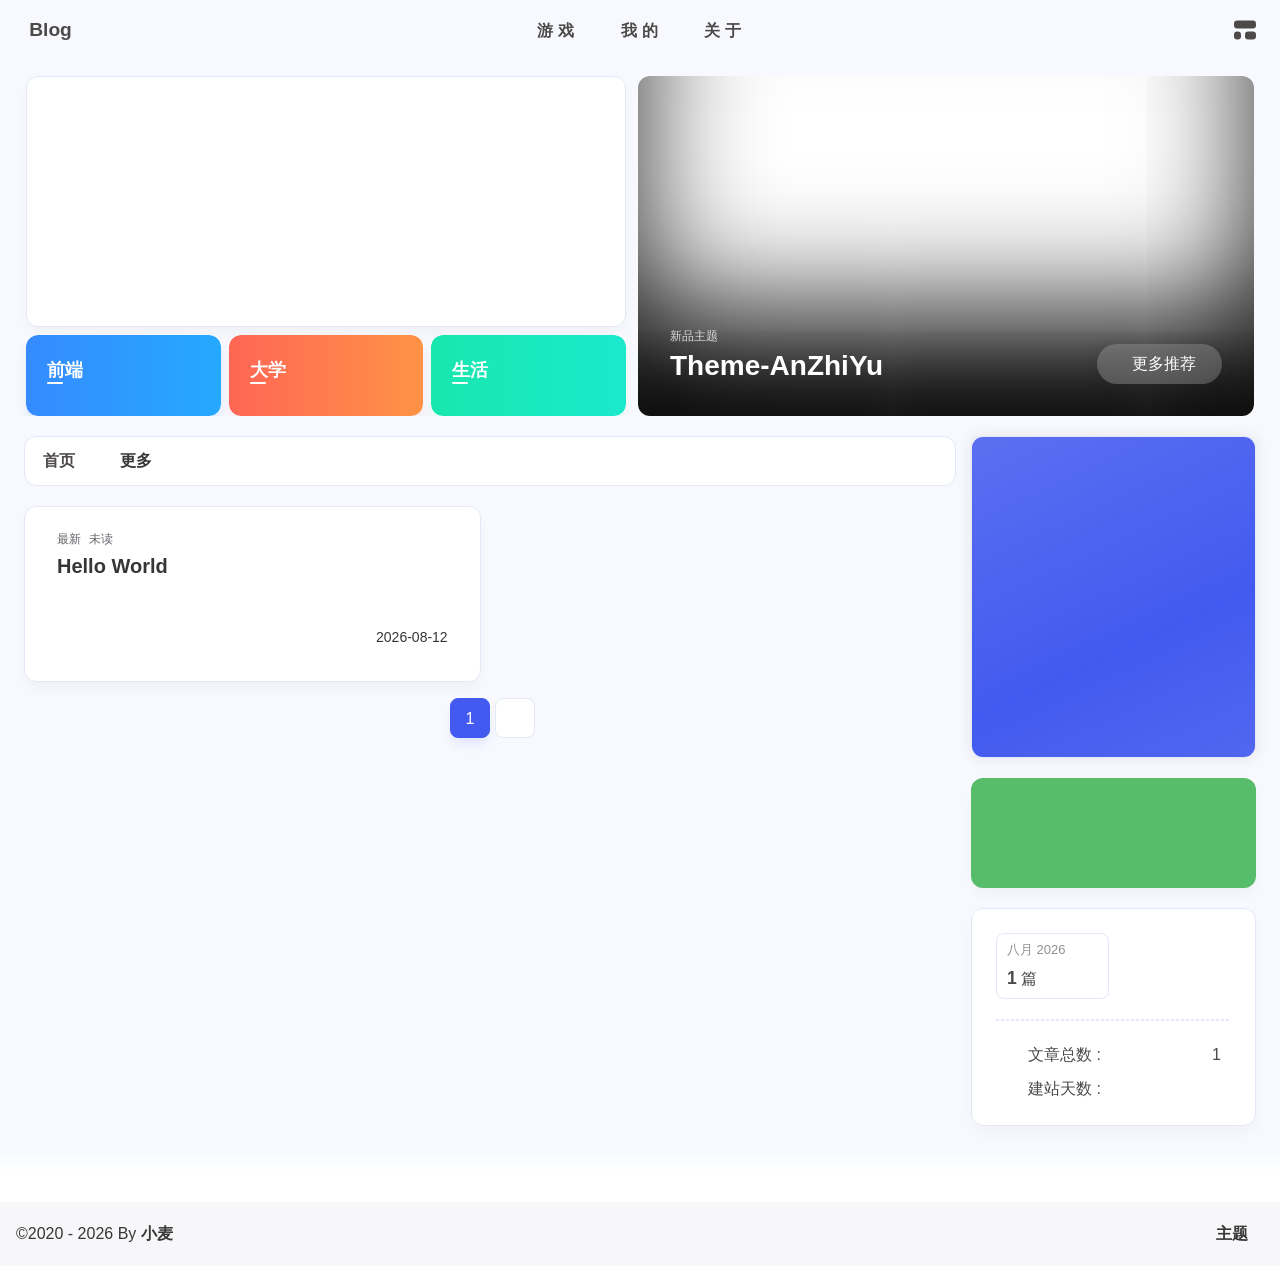
==== commit 49b9c66c: "Site updated: 2026-08-15 16:38:06" ====
--- a/index.html
+++ b/index.html
@@ -1,11 +1,11 @@
-<!DOCTYPE html><html lang="zh-CN" data-theme="light"><head><meta charset="UTF-8"><meta http-equiv="X-UA-Compatible" content="IE=edge"><meta name="viewport" content="width=device-width, initial-scale=1.0, user-scalable=no"><title>Blog - 个人技术栈</title><meta name="keywords" content="博客"><meta name="author" content="小麦"><meta name="copyright" content="小麦"><meta name="format-detection" content="telephone=no"><meta name="theme-color" content="#f7f9fe"><meta name="mobile-web-app-capable" content="yes"><meta name="apple-touch-fullscreen" content="yes"><meta name="apple-mobile-web-app-title" content="Blog"><meta name="application-name" content="Blog"><meta name="apple-mobile-web-app-capable" content="yes"><meta name="apple-mobile-web-app-status-bar-style" content="#f7f9fe"><meta property="og:type" content="website"><meta property="og:title" content="Blog"><meta property="og:url" content="http://example.com/index.html"><meta property="og:site_name" content="Blog"><meta property="og:description" content="你是我的眼"><meta property="og:locale" content="zh-CN"><meta property="og:image" content="https://bu.dusays.com/2023/04/27/64496e511b09c.jpg"><meta property="article:author" content="小麦"><meta property="article:tag" content="博客"><meta name="twitter:card" content="summary"><meta name="twitter:image" content="https://bu.dusays.com/2023/04/27/64496e511b09c.jpg"><meta name="description" content="你是我的眼"><link rel="shortcut icon" href="/favicon.ico"><link rel="canonical" href="http://example.com/"><link rel="preconnect" href="//cdn.cbd.int"/><meta name="google-site-verification" content="xxx"/><meta name="baidu-site-verification" content="code-xxx"/><meta name="msvalidate.01" content="xxx"/><link rel="stylesheet" href="/css/index.css"><link rel="stylesheet" href="https://cdn.cbd.int/node-snackbar@0.1.16/dist/snackbar.min.css" media="print" onload="this.media='all'"><link rel="stylesheet" href="https://cdn.cbd.int/@fancyapps/ui@6.1.6/dist/fancybox/fancybox.css" media="print" onload="this.media='all'"><script>const GLOBAL_CONFIG = {
+<!DOCTYPE html><html lang="zh-CN" data-theme="light"><head><meta charset="UTF-8"><meta http-equiv="X-UA-Compatible" content="IE=edge"><meta name="viewport" content="width=device-width, initial-scale=1.0, user-scalable=no"><title>Blog - 个人技术栈</title><meta name="keywords" content="博客"><meta name="author" content="小麦"><meta name="copyright" content="小麦"><meta name="format-detection" content="telephone=no"><meta name="theme-color" content="#f7f9fe"><meta name="mobile-web-app-capable" content="yes"><meta name="apple-touch-fullscreen" content="yes"><meta name="apple-mobile-web-app-title" content="Blog"><meta name="application-name" content="Blog"><meta name="apple-mobile-web-app-capable" content="yes"><meta name="apple-mobile-web-app-status-bar-style" content="#f7f9fe"><meta property="og:type" content="website"><meta property="og:title" content="Blog"><meta property="og:url" content="http://xxmxxs.top/index.html"><meta property="og:site_name" content="Blog"><meta property="og:description" content="你是我的眼"><meta property="og:locale" content="zh-CN"><meta property="og:image" content="https://bu.dusays.com/2023/04/27/64496e511b09c.jpg"><meta property="article:author" content="小麦"><meta property="article:tag" content="博客"><meta name="twitter:card" content="summary"><meta name="twitter:image" content="https://bu.dusays.com/2023/04/27/64496e511b09c.jpg"><meta name="description" content="你是我的眼"><link rel="shortcut icon" href="/favicon.ico"><link rel="canonical" href="http://xxmxxs.top/"><link rel="preconnect" href="//cdn.cbd.int"/><meta name="google-site-verification" content="xxx"/><meta name="baidu-site-verification" content="code-xxx"/><meta name="msvalidate.01" content="xxx"/><link rel="stylesheet" href="/css/index.css"><link rel="stylesheet" href="https://cdn.cbd.int/node-snackbar@0.1.16/dist/snackbar.min.css" media="print" onload="this.media='all'"><link rel="stylesheet" href="https://cdn.cbd.int/@fancyapps/ui@6.1.6/dist/fancybox/fancybox.css" media="print" onload="this.media='all'"><script>const GLOBAL_CONFIG = {
   linkPageTop: undefined,
   peoplecanvas: {"enable":true,"img":"https://upload-bbs.miyoushe.com/upload/2024/07/27/125766904/ba62475f396df9de3316a08ed9e65d86_5680958632268053399..png"},
   postHeadAiDescription: {"enable":true,"gptName":"AnZhiYu","mode":"local","switchBtn":false,"btnLink":"https://afdian.net/item/886a79d4db6711eda42a52540025c377","randomNum":3,"basicWordCount":1000,"key":"xxxx","Referer":"https://xx.xx/"},
   diytitle: {"enable":true,"leaveTitle":"w(ﾟДﾟ)w 不要走！再看看嘛！","backTitle":"♪(^∇^*)欢迎肥来！"},
   LA51: undefined,
   greetingBox: undefined,
-  twikooEnvId: '',
+  twikooEnvId: 'https://twikoo.xxmxxs.top/',
   commentBarrageConfig:undefined,
   music_page_default: "nav_music",
   root: '/',
@@ -60,7 +60,7 @@
   isHome: true,
   isHighlightShrink: false,
   isToc: false,
-  postUpdate: '2026-08-12 23:36:49',
+  postUpdate: '2026-08-15 16:34:40',
   postMainColor: '',
 }</script><noscript><style type="text/css">
   #nav {
@@ -295,8 +295,96 @@
   getScript("https://cdn.cbd.int/anzhiyu-theme-static@1.0.0/gsap/gsap.min.js").then(()=>{
     getScript("/js/anzhiyu/people.js", {defer:true})
   });
-}</script><input type="hidden" name="page-type" id="page-type" value="anzhiyu"></div><script>var visitorMail = "";
-</script><script async data-pjax src="https://cdn.cbd.int/anzhiyu-theme-static@1.0.0/waterfall/waterfall.js"></script><script src="https://cdn.cbd.int/qrcodejs@1.0.0/qrcode.min.js"></script><link rel="stylesheet" href="https://cdn.cbd.int/anzhiyu-theme-static@1.1.9/icon/ali_iconfont_css.css"><link rel="stylesheet" href="https://cdn.cbd.int/anzhiyu-theme-static@1.0.0/aplayer/APlayer.min.css" media="print" onload="this.media='all'"><script src="https://cdn.cbd.int/anzhiyu-blog-static@1.0.1/js/APlayer.min.js"></script><script src="https://cdn.cbd.int/hexo-anzhiyu-music@1.0.1/assets/js/Meting2.min.js"></script><script src="https://cdn.cbd.int/pjax@0.2.8/pjax.min.js"></script><script>let pjaxSelectors = ["head > title","#config-diff","#body-wrap","#rightside-config-hide","#rightside-config-show",".js-pjax"]
+}</script><input type="hidden" name="page-type" id="page-type" value="anzhiyu"></div><script>window.addEventListener('load', () => {
+  const changeContent = (content) => {
+    if (content === '') return content
+
+    content = content.replace(/<img.*?src="(.*?)"?[^\>]+>/ig, '[图片]') // replace image link
+    content = content.replace(/<a[^>]+?href=["']?([^"']+)["']?[^>]*>([^<]+)<\/a>/gi, '[链接]') // replace url
+    content = content.replace(/<pre><code>.*?<\/pre>/gi, '[代码]') // replace code
+    content = content.replace(/<[^>]+>/g,"") // remove html tag
+
+    if (content.length > 150) {
+      content = content.substring(0,150) + '...'
+    }
+    return content
+  }
+
+  const getComment = () => {
+    const runTwikoo = () => {
+      twikoo.getRecentComments({
+        envId: 'https://twikoo.xxmxxs.top/',
+        region: '',
+        pageSize: 6,
+        includeReply: true
+      }).then(function (res) {
+        const twikooArray = res.map(e => {
+          return {
+            'content': changeContent(e.comment),
+            'avatar': e.avatar,
+            'nick': e.nick,
+            'url': e.url + '#' + e.id,
+            'date': new Date(e.created).toISOString()
+          }
+        })
+
+        saveToLocal.set('twikoo-newest-comments', JSON.stringify(twikooArray), 10/(60*24))
+        generateHtml(twikooArray)
+      }).catch(function (err) {
+        const $dom = document.querySelector('#card-newest-comments .aside-list')
+        $dom.textContent= "无法获取评论，请确认相关配置是否正确"
+      })
+    }
+
+    if (typeof twikoo === 'object') {
+      runTwikoo()
+    } else {
+      getScript('https://cdn.cbd.int/twikoo@1.6.44/dist/twikoo.all.min.js').then(runTwikoo)
+    }
+  }
+
+  const generateHtml = array => {
+    let result = ''
+
+    if (array.length) {
+      for (let i = 0; i < array.length; i++) {
+        result += '<div class=\'aside-list-item\'>'
+
+        if (true) {
+          const name = 'data-lazy-src'
+          result += `<a href='${array[i].url}' class='thumbnail'><img ${name}='${array[i].avatar}' alt='${array[i].nick}'><div class='name'><span>${array[i].nick} </span></div></a>`
+        }
+        
+        result += `<div class='content'>
+        <a class='comment' href='${array[i].url}' title='${array[i].content}'>${array[i].content}</a>
+        <time datetime="${array[i].date}">${anzhiyu.diffDate(array[i].date, true)}</time></div>
+        </div>`
+      }
+    } else {
+      result += '没有评论'
+    }
+
+    let $dom = document.querySelector('#card-newest-comments .aside-list')
+    $dom && ($dom.innerHTML= result)
+    window.lazyLoadInstance && window.lazyLoadInstance.update()
+    window.pjax && window.pjax.refresh($dom)
+  }
+
+  const newestCommentInit = () => {
+    if (document.querySelector('#card-newest-comments .aside-list')) {
+      const data = saveToLocal.get('twikoo-newest-comments')
+      if (data) {
+        generateHtml(JSON.parse(data))
+      } else {
+        getComment()
+      }
+    }
+  }
+
+  newestCommentInit()
+  document.addEventListener('pjax:complete', newestCommentInit)
+})</script><script>var visitorMail = "";
+</script><script async data-pjax src="https://cdn.cbd.int/anzhiyu-theme-static@1.0.0/waterfall/waterfall.js"></script><script src="https://cdn.cbd.int/qrcodejs@1.0.0/qrcode.min.js"></script><link rel="stylesheet" href="https://cdn.cbd.int/anzhiyu-theme-static@1.1.9/icon/ali_iconfont_css.css"><link rel="stylesheet" href="https://cdn.cbd.int/anzhiyu-theme-static@1.0.0/aplayer/APlayer.min.css" media="print" onload="this.media='all'"><script src="https://cdn.cbd.int/anzhiyu-blog-static@1.0.1/js/APlayer.min.js"></script><script src="https://cdn.cbd.int/hexo-anzhiyu-music@1.0.1/assets/js/Meting2.min.js"></script><script src="https://cdn.cbd.int/pjax@0.2.8/pjax.min.js"></script><script>let pjaxSelectors = ["meta[property=\"og:image\"]","meta[property=\"og:title\"]","meta[property=\"og:url\"]","meta[property=\"og:type\"]","meta[property=\"og:site_name\"]","meta[property=\"og:description\"]","head > title","#config-diff","#body-wrap","#rightside-config-hide","#rightside-config-show",".js-pjax"]
 var pjax = new Pjax({
   elements: 'a:not([target="_blank"])',
   selectors: pjaxSelectors,
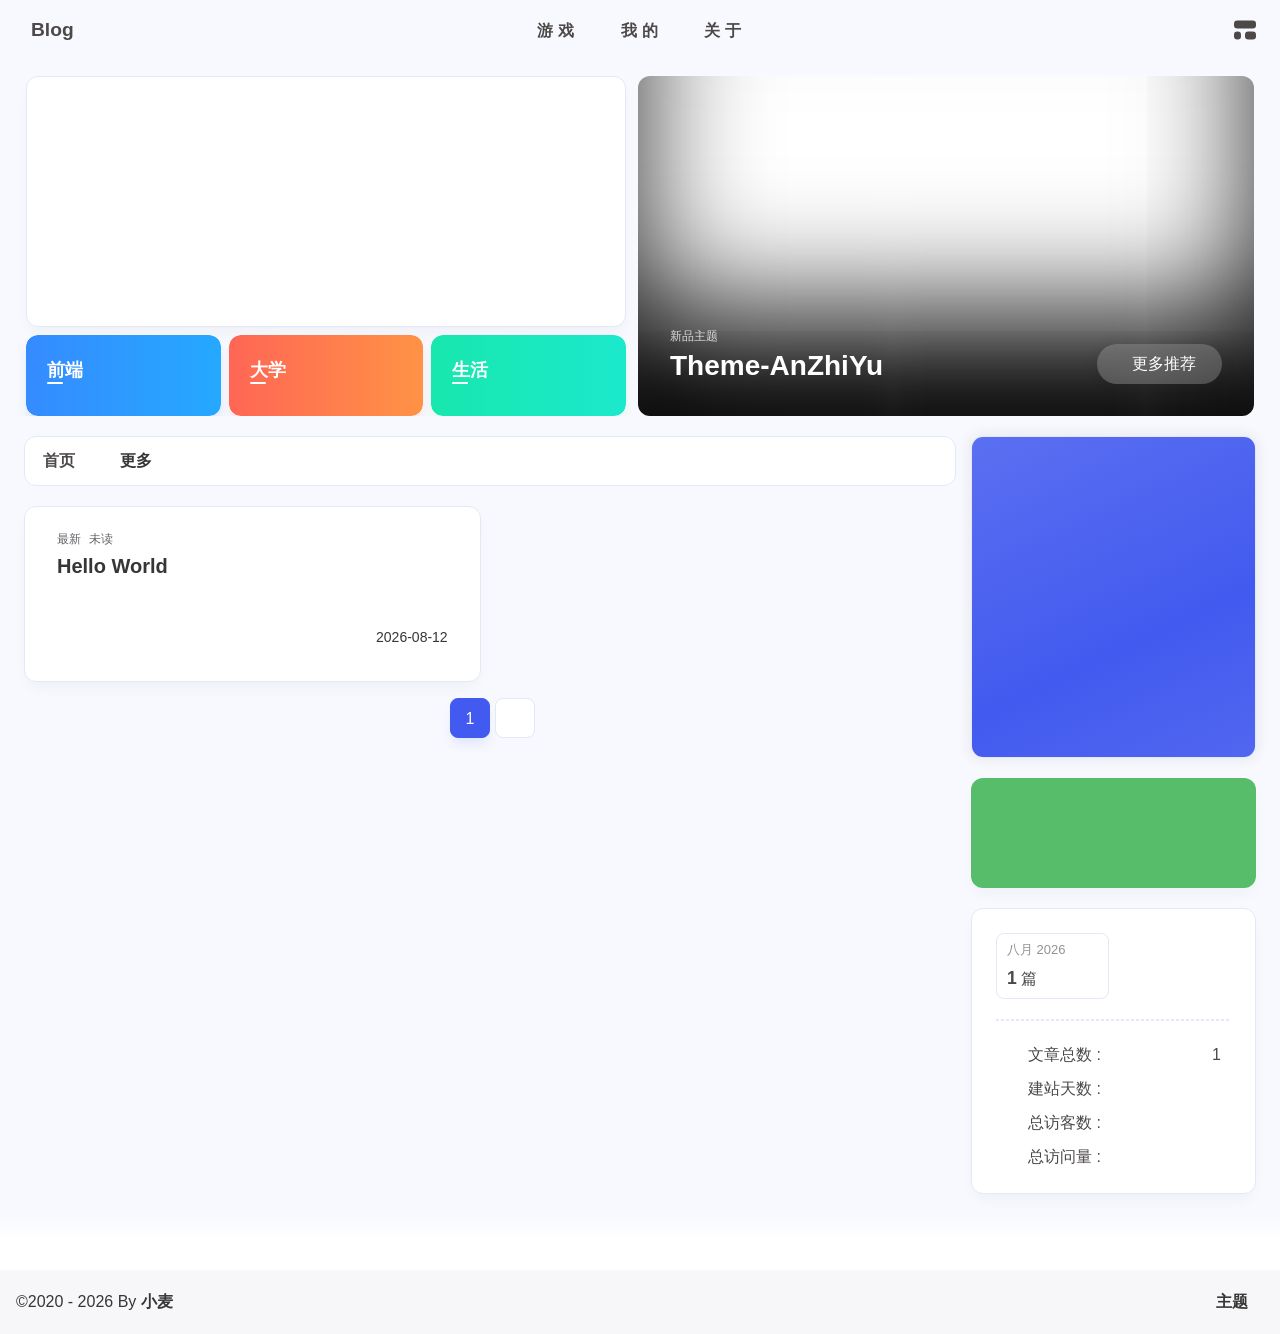
==== commit 5056c954: "Site updated: 2026-08-15 17:02:41" ====
--- a/index.html
+++ b/index.html
@@ -1,4 +1,4 @@
-<!DOCTYPE html><html lang="zh-CN" data-theme="light"><head><meta charset="UTF-8"><meta http-equiv="X-UA-Compatible" content="IE=edge"><meta name="viewport" content="width=device-width, initial-scale=1.0, user-scalable=no"><title>Blog - 个人技术栈</title><meta name="keywords" content="博客"><meta name="author" content="小麦"><meta name="copyright" content="小麦"><meta name="format-detection" content="telephone=no"><meta name="theme-color" content="#f7f9fe"><meta name="mobile-web-app-capable" content="yes"><meta name="apple-touch-fullscreen" content="yes"><meta name="apple-mobile-web-app-title" content="Blog"><meta name="application-name" content="Blog"><meta name="apple-mobile-web-app-capable" content="yes"><meta name="apple-mobile-web-app-status-bar-style" content="#f7f9fe"><meta property="og:type" content="website"><meta property="og:title" content="Blog"><meta property="og:url" content="http://xxmxxs.top/index.html"><meta property="og:site_name" content="Blog"><meta property="og:description" content="你是我的眼"><meta property="og:locale" content="zh-CN"><meta property="og:image" content="https://bu.dusays.com/2023/04/27/64496e511b09c.jpg"><meta property="article:author" content="小麦"><meta property="article:tag" content="博客"><meta name="twitter:card" content="summary"><meta name="twitter:image" content="https://bu.dusays.com/2023/04/27/64496e511b09c.jpg"><meta name="description" content="你是我的眼"><link rel="shortcut icon" href="/favicon.ico"><link rel="canonical" href="http://xxmxxs.top/"><link rel="preconnect" href="//cdn.cbd.int"/><meta name="google-site-verification" content="xxx"/><meta name="baidu-site-verification" content="code-xxx"/><meta name="msvalidate.01" content="xxx"/><link rel="stylesheet" href="/css/index.css"><link rel="stylesheet" href="https://cdn.cbd.int/node-snackbar@0.1.16/dist/snackbar.min.css" media="print" onload="this.media='all'"><link rel="stylesheet" href="https://cdn.cbd.int/@fancyapps/ui@6.1.6/dist/fancybox/fancybox.css" media="print" onload="this.media='all'"><script>const GLOBAL_CONFIG = {
+<!DOCTYPE html><html lang="zh-CN" data-theme="light"><head><meta charset="UTF-8"><meta http-equiv="X-UA-Compatible" content="IE=edge"><meta name="viewport" content="width=device-width, initial-scale=1.0, user-scalable=no"><title>Blog - 个人技术栈</title><meta name="keywords" content="博客"><meta name="author" content="小麦"><meta name="copyright" content="小麦"><meta name="format-detection" content="telephone=no"><meta name="theme-color" content="#f7f9fe"><meta name="mobile-web-app-capable" content="yes"><meta name="apple-touch-fullscreen" content="yes"><meta name="apple-mobile-web-app-title" content="Blog"><meta name="application-name" content="Blog"><meta name="apple-mobile-web-app-capable" content="yes"><meta name="apple-mobile-web-app-status-bar-style" content="#f7f9fe"><meta property="og:type" content="website"><meta property="og:title" content="Blog"><meta property="og:url" content="http://xxmxxs.top/index.html"><meta property="og:site_name" content="Blog"><meta property="og:description" content="你是我的眼"><meta property="og:locale" content="zh-CN"><meta property="og:image" content="https://bu.dusays.com/2023/04/27/64496e511b09c.jpg"><meta property="article:author" content="小麦"><meta property="article:tag" content="博客"><meta name="twitter:card" content="summary"><meta name="twitter:image" content="https://bu.dusays.com/2023/04/27/64496e511b09c.jpg"><meta name="description" content="你是我的眼"><link rel="shortcut icon" href="/favicon.ico"><link rel="canonical" href="http://xxmxxs.top/"><link rel="preconnect" href="//cdn.cbd.int"/><link rel="preconnect" href="//busuanzi.ibruce.info"/><meta name="google-site-verification" content="xxx"/><meta name="baidu-site-verification" content="code-xxx"/><meta name="msvalidate.01" content="xxx"/><link rel="stylesheet" href="/css/index.css"><link rel="stylesheet" href="https://cdn.cbd.int/node-snackbar@0.1.16/dist/snackbar.min.css" media="print" onload="this.media='all'"><link rel="stylesheet" href="https://cdn.cbd.int/@fancyapps/ui@6.1.6/dist/fancybox/fancybox.css" media="print" onload="this.media='all'"><script>const GLOBAL_CONFIG = {
   linkPageTop: undefined,
   peoplecanvas: {"enable":true,"img":"https://upload-bbs.miyoushe.com/upload/2024/07/27/125766904/ba62475f396df9de3316a08ed9e65d86_5680958632268053399..png"},
   postHeadAiDescription: {"enable":true,"gptName":"AnZhiYu","mode":"local","switchBtn":false,"btnLink":"https://afdian.net/item/886a79d4db6711eda42a52540025c377","randomNum":3,"basicWordCount":1000,"key":"xxxx","Referer":"https://xx.xx/"},
@@ -60,7 +60,7 @@
   isHome: true,
   isHighlightShrink: false,
   isToc: false,
-  postUpdate: '2026-08-15 16:34:40',
+  postUpdate: '2026-08-15 16:57:00',
   postMainColor: '',
 }</script><noscript><style type="text/css">
   #nav {
@@ -217,7 +217,7 @@
 Deploy to remote sites1$ hexo deploy
 
 More info: Deployment
-</div></div></div><nav id="pagination"><div class="pagination"><span class="page-number current">1</span><div class="toPageGroup"><input id="toPageText" oninput="value=value.replace(/[^0-9]/g,'')" maxlength="3" onkeyup="this.value=this.value.replace(/[^u4e00-u9fa5w]/g,'')" aria-label="toPage"><a id="toPageButton" onclick="anzhiyu.toPage()"><i class="anzhiyufont anzhiyu-icon-angles-right" style="font-weight: inherit; font-size: 1rem;"></i></a></div></div></nav></div><div class="aside-content" id="aside-content"><div class="card-widget card-info"><div class="card-content"><div class="author-info-avatar"><img class="avatar-img" src= "[data-uri]" onerror="this.onerror=null,this.src=&quot;/img/404.jpg&quot;" data-lazy-src="https://bu.dusays.com/2023/04/27/64496e511b09c.jpg" onerror="this.onerror=null;this.src='/img/friend_404.gif'" alt="avatar"/></div><div class="author-info__description">你是我的眼</div></div></div><div class="card-widget anzhiyu-right-widget" id="card-wechat" onclick="null"><div id="flip-wrapper"><div id="flip-content"><div class="face" style="background: url(https://bu.dusays.com/2023/01/13/63c02edf44033.png) center center / 100% no-repeat"></div><div class="back face" style="background: url(https://bu.dusays.com/2023/05/13/645fa415e8694.png) center center / 100% no-repeat"></div></div></div></div><div class="sticky_layout"><div class="card-widget"><div class="card-archives"><div class="item-headline"><i class="anzhiyufont anzhiyu-icon-archive"></i><span>归档</span></div><ul class="card-archive-list"><li class="card-archive-list-item"><a class="card-archive-list-link" href="/archives/2026/08/"><span class="card-archive-list-date">八月 2026</span><div class="card-archive-list-count-group"><span class="card-archive-list-count">1</span><span>篇</span></div></a></li></ul></div><hr/><div class="card-webinfo"><div class="item-headline"><i class="anzhiyufont anzhiyu-icon-chart-line"></i><span>网站资讯</span></div><div class="webinfo"><div class="webinfo-item"><div class="webinfo-item-title"><i class="anzhiyufont anzhiyu-icon-file-lines"></i><div class="item-name">文章总数 :</div></div><div class="item-count">1</div></div><div class="webinfo-item"><div class="webinfo-item-title"><i class="anzhiyufont anzhiyu-icon-stopwatch"></i><div class="item-name">建站天数 :</div></div><div class="item-count" id="runtimeshow" data-publishDate="2021-03-31T16:00:00.000Z"><i class="anzhiyufont anzhiyu-icon-spinner anzhiyu-spin"></i></div></div></div></div></div></div></div></div></main><footer id="footer"><div id="footer-wrap"></div><div id="footer-bar"><div class="footer-bar-links"><div class="footer-bar-left"><div id="footer-bar-tips"><div class="copyright">&copy;2020 - 2026 By <a class="footer-bar-link" href="/" title="小麦" target="_blank">小麦</a></div></div><div id="footer-type-tips"></div></div><div class="footer-bar-right"><a class="footer-bar-link" target="_blank" rel="noopener" href="https://github.com/anzhiyu-c/hexo-theme-anzhiyu" title="主题">主题</a></div></div></div></footer></div><div id="sidebar"><div id="menu-mask"></div><div id="sidebar-menus"><div class="sidebar-site-data site-data is-center"><a href="/archives/" title="archive"><div class="headline">文章</div><div class="length-num">1</div></a><a href="/tags/" title="tag"><div class="headline">标签</div><div class="length-num">0</div></a><a href="/categories/" title="category"><div class="headline">分类</div><div class="length-num">0</div></a></div><span class="sidebar-menu-item-title">功能</span><div class="sidebar-menu-item"><a class="darkmode_switchbutton menu-child" href="javascript:void(0);" title="显示模式"><i class="anzhiyufont anzhiyu-icon-circle-half-stroke"></i><span>显示模式</span></a></div><div class="back-menu-list-groups"><div class="back-menu-list-group"><div class="back-menu-list-title">网页</div><div class="back-menu-list"><a class="back-menu-item" target="_blank" rel="noopener" href="https://hexo.anheyu.com/" title="博客"><img class="back-menu-item-icon" src= "[data-uri]" onerror="this.onerror=null,this.src=&quot;/img/404.jpg&quot;" data-lazy-src="/img/favicon.ico" alt="博客"/><span class="back-menu-item-text">博客</span></a></div></div><div class="back-menu-list-group"><div class="back-menu-list-title">项目</div><div class="back-menu-list"><a class="back-menu-item" target="_blank" rel="noopener" href="https://image.anheyu.com/" title="安知鱼图床"><img class="back-menu-item-icon" src= "[data-uri]" onerror="this.onerror=null,this.src=&quot;/img/404.jpg&quot;" data-lazy-src="https://image.anheyu.com/favicon.ico" alt="安知鱼图床"/><span class="back-menu-item-text">安知鱼图床</span></a></div></div></div><div class="menus_items"><div class="menus_item"><a class="site-page" href="javascript:void(0);"><span> 游戏</span></a><ul class="menus_item_child"><li><a class="site-page child faa-parent animated-hover" href="/games/"><span> 马里奥</span></a></li><li><a class="site-page child faa-parent animated-hover" href="/wza/"><span> 围棋</span></a></li></ul></div><div class="menus_item"><a class="site-page" href="javascript:void(0);"><span> 我的</span></a><ul class="menus_item_child"><li><a class="site-page child faa-parent animated-hover" href="/music/"><i class="anzhiyufont anzhiyu-icon-music faa-tada" style="font-size: 0.9em;"></i><span> 音乐馆</span></a></li></ul></div><div class="menus_item"><a class="site-page" href="javascript:void(0);"><span> 关于</span></a><ul class="menus_item_child"><li><a class="site-page child faa-parent animated-hover" href="/about/"><i class="anzhiyufont anzhiyu-icon-paper-plane faa-tada" style="font-size: 0.9em;"></i><span> 关于本人</span></a></li><li><a class="site-page child faa-parent animated-hover" href="/equipment/"><i class="anzhiyufont anzhiyu-icon-dice-d20 faa-tada" style="font-size: 0.9em;"></i><span> 我的装备</span></a></li></ul></div></div><span class="sidebar-menu-item-title">标签</span></div></div><div id="rightside"><div id="rightside-config-hide"><button id="translateLink" type="button" title="简繁转换">繁</button><button id="darkmode" type="button" title="浅色和深色模式转换"><i class="anzhiyufont anzhiyu-icon-circle-half-stroke"></i></button><button id="hide-aside-btn" type="button" title="单栏和双栏切换"><i class="anzhiyufont anzhiyu-icon-arrows-left-right"></i></button></div><div id="rightside-config-show"><button id="rightside-config" type="button" title="设置"><i class="anzhiyufont anzhiyu-icon-gear"></i></button><button id="go-up" type="button" title="回到顶部"><i class="anzhiyufont anzhiyu-icon-arrow-up"></i></button></div></div><div id="nav-music"><a id="nav-music-hoverTips" onclick="anzhiyu.musicToggle()" accesskey="m">播放音乐</a><div id="console-music-bg"></div><meting-js id="8152976493" server="netease" type="playlist" mutex="true" preload="none" theme="var(--anzhiyu-main)" data-lrctype="0" order="random" volume="0.7"></meting-js></div><div id="rightMenu"><div class="rightMenu-group rightMenu-small"><div class="rightMenu-item" id="menu-backward"><i class="anzhiyufont anzhiyu-icon-arrow-left"></i></div><div class="rightMenu-item" id="menu-forward"><i class="anzhiyufont anzhiyu-icon-arrow-right"></i></div><div class="rightMenu-item" id="menu-refresh"><i class="anzhiyufont anzhiyu-icon-arrow-rotate-right" style="font-size: 1rem;"></i></div><div class="rightMenu-item" id="menu-top"><i class="anzhiyufont anzhiyu-icon-arrow-up"></i></div></div><div class="rightMenu-group rightMenu-line rightMenuPlugin"><div class="rightMenu-item" id="menu-copytext"><i class="anzhiyufont anzhiyu-icon-copy"></i><span>复制选中文本</span></div><div class="rightMenu-item" id="menu-pastetext"><i class="anzhiyufont anzhiyu-icon-paste"></i><span>粘贴文本</span></div><a class="rightMenu-item" id="menu-commenttext"><i class="anzhiyufont anzhiyu-icon-comment-medical"></i><span>引用到评论</span></a><div class="rightMenu-item" id="menu-newwindow"><i class="anzhiyufont anzhiyu-icon-window-restore"></i><span>新窗口打开</span></div><div class="rightMenu-item" id="menu-copylink"><i class="anzhiyufont anzhiyu-icon-link"></i><span>复制链接地址</span></div><div class="rightMenu-item" id="menu-copyimg"><i class="anzhiyufont anzhiyu-icon-images"></i><span>复制此图片</span></div><div class="rightMenu-item" id="menu-downloadimg"><i class="anzhiyufont anzhiyu-icon-download"></i><span>下载此图片</span></div><div class="rightMenu-item" id="menu-newwindowimg"><i class="anzhiyufont anzhiyu-icon-window-restore"></i><span>新窗口打开图片</span></div><div class="rightMenu-item" id="menu-search"><i class="anzhiyufont anzhiyu-icon-magnifying-glass"></i><span>站内搜索</span></div><div class="rightMenu-item" id="menu-searchBaidu"><i class="anzhiyufont anzhiyu-icon-magnifying-glass"></i><span>百度搜索</span></div><div class="rightMenu-item" id="menu-music-toggle"><i class="anzhiyufont anzhiyu-icon-play"></i><span>播放音乐</span></div><div class="rightMenu-item" id="menu-music-back"><i class="anzhiyufont anzhiyu-icon-backward"></i><span>切换到上一首</span></div><div class="rightMenu-item" id="menu-music-forward"><i class="anzhiyufont anzhiyu-icon-forward"></i><span>切换到下一首</span></div><div class="rightMenu-item" id="menu-music-playlist" onclick="window.open(&quot;https://y.qq.com/n/ryqq/playlist/8802438608&quot;, &quot;_blank&quot;);" style="display: none;"><i class="anzhiyufont anzhiyu-icon-radio"></i><span>查看所有歌曲</span></div><div class="rightMenu-item" id="menu-music-copyMusicName"><i class="anzhiyufont anzhiyu-icon-copy"></i><span>复制歌名</span></div></div><div class="rightMenu-group rightMenu-line rightMenuOther"><a class="rightMenu-item menu-link" id="menu-randomPost"><i class="anzhiyufont anzhiyu-icon-shuffle"></i><span>随便逛逛</span></a><a class="rightMenu-item menu-link" href="/categories/"><i class="anzhiyufont anzhiyu-icon-cube"></i><span>博客分类</span></a><a class="rightMenu-item menu-link" href="/tags/"><i class="anzhiyufont anzhiyu-icon-tags"></i><span>文章标签</span></a></div><div class="rightMenu-group rightMenu-line rightMenuOther"><a class="rightMenu-item" id="menu-copy" href="javascript:void(0);"><i class="anzhiyufont anzhiyu-icon-copy"></i><span>复制地址</span></a><a class="rightMenu-item" id="menu-commentBarrage" href="javascript:void(0);"><i class="anzhiyufont anzhiyu-icon-message"></i><span class="menu-commentBarrage-text">关闭热评</span></a><a class="rightMenu-item" id="menu-darkmode" href="javascript:void(0);"><i class="anzhiyufont anzhiyu-icon-circle-half-stroke"></i><span class="menu-darkmode-text">深色模式</span></a><a class="rightMenu-item" id="menu-translate" href="javascript:void(0);"><i class="anzhiyufont anzhiyu-icon-language"></i><span>轉為繁體</span></a></div></div><div id="rightmenu-mask"></div><div><script src="/js/utils.js"></script><script src="/js/main.js"></script><script src="/js/tw_cn.js"></script><script src="https://cdn.cbd.int/@fancyapps/ui@6.1.6/dist/fancybox/fancybox.umd.js"></script><script src="https://cdn.cbd.int/instant.page@5.2.0/instantpage.js" type="module"></script><script src="https://cdn.cbd.int/vanilla-lazyload@19.1.3/dist/lazyload.iife.min.js"></script><script src="https://cdn.cbd.int/node-snackbar@0.1.16/dist/snackbar.min.js"></script><canvas id="universe"></canvas><script async src="https://npm.elemecdn.com/anzhiyu-theme-static@1.0.0/dark/dark.js"></script><script>// 消除控制台打印
+</div></div></div><nav id="pagination"><div class="pagination"><span class="page-number current">1</span><div class="toPageGroup"><input id="toPageText" oninput="value=value.replace(/[^0-9]/g,'')" maxlength="3" onkeyup="this.value=this.value.replace(/[^u4e00-u9fa5w]/g,'')" aria-label="toPage"><a id="toPageButton" onclick="anzhiyu.toPage()"><i class="anzhiyufont anzhiyu-icon-angles-right" style="font-weight: inherit; font-size: 1rem;"></i></a></div></div></nav></div><div class="aside-content" id="aside-content"><div class="card-widget card-info"><div class="card-content"><div class="author-info-avatar"><img class="avatar-img" src= "[data-uri]" onerror="this.onerror=null,this.src=&quot;/img/404.jpg&quot;" data-lazy-src="https://bu.dusays.com/2023/04/27/64496e511b09c.jpg" onerror="this.onerror=null;this.src='/img/friend_404.gif'" alt="avatar"/></div><div class="author-info__description">你是我的眼</div></div></div><div class="card-widget anzhiyu-right-widget" id="card-wechat" onclick="null"><div id="flip-wrapper"><div id="flip-content"><div class="face" style="background: url(https://bu.dusays.com/2023/01/13/63c02edf44033.png) center center / 100% no-repeat"></div><div class="back face" style="background: url(https://bu.dusays.com/2023/05/13/645fa415e8694.png) center center / 100% no-repeat"></div></div></div></div><div class="sticky_layout"><div class="card-widget"><div class="card-archives"><div class="item-headline"><i class="anzhiyufont anzhiyu-icon-archive"></i><span>归档</span></div><ul class="card-archive-list"><li class="card-archive-list-item"><a class="card-archive-list-link" href="/archives/2026/08/"><span class="card-archive-list-date">八月 2026</span><div class="card-archive-list-count-group"><span class="card-archive-list-count">1</span><span>篇</span></div></a></li></ul></div><hr/><div class="card-webinfo"><div class="item-headline"><i class="anzhiyufont anzhiyu-icon-chart-line"></i><span>网站资讯</span></div><div class="webinfo"><div class="webinfo-item"><div class="webinfo-item-title"><i class="anzhiyufont anzhiyu-icon-file-lines"></i><div class="item-name">文章总数 :</div></div><div class="item-count">1</div></div><div class="webinfo-item"><div class="webinfo-item-title"><i class="anzhiyufont anzhiyu-icon-stopwatch"></i><div class="item-name">建站天数 :</div></div><div class="item-count" id="runtimeshow" data-publishDate="2022-11-29T04:09:31.000Z"><i class="anzhiyufont anzhiyu-icon-spinner anzhiyu-spin"></i></div></div><div class="webinfo-item"><div class="webinfo-item-title"><i class="anzhiyufont anzhiyu-icon-universal-access"></i><div class="item-name">总访客数 :</div></div><div class="item-count" id="busuanzi_value_site_uv"><i class="anzhiyufont anzhiyu-icon-spinner anzhiyu-spin"></i></div></div><div class="webinfo-item"><div class="webinfo-item-title"><i class="anzhiyufont anzhiyu-icon-square-poll-vertical"></i><div class="item-name">总访问量 :</div></div><div class="item-count" id="busuanzi_value_site_pv"><i class="anzhiyufont anzhiyu-icon-spinner anzhiyu-spin"></i></div></div></div></div></div></div></div></div></main><footer id="footer"><div id="footer-wrap"></div><div id="footer-bar"><div class="footer-bar-links"><div class="footer-bar-left"><div id="footer-bar-tips"><div class="copyright">&copy;2020 - 2026 By <a class="footer-bar-link" href="/" title="小麦" target="_blank">小麦</a></div></div><div id="footer-type-tips"></div></div><div class="footer-bar-right"><a class="footer-bar-link" target="_blank" rel="noopener" href="https://github.com/anzhiyu-c/hexo-theme-anzhiyu" title="主题">主题</a></div></div></div></footer></div><div id="sidebar"><div id="menu-mask"></div><div id="sidebar-menus"><div class="sidebar-site-data site-data is-center"><a href="/archives/" title="archive"><div class="headline">文章</div><div class="length-num">1</div></a><a href="/tags/" title="tag"><div class="headline">标签</div><div class="length-num">0</div></a><a href="/categories/" title="category"><div class="headline">分类</div><div class="length-num">0</div></a></div><span class="sidebar-menu-item-title">功能</span><div class="sidebar-menu-item"><a class="darkmode_switchbutton menu-child" href="javascript:void(0);" title="显示模式"><i class="anzhiyufont anzhiyu-icon-circle-half-stroke"></i><span>显示模式</span></a></div><div class="back-menu-list-groups"><div class="back-menu-list-group"><div class="back-menu-list-title">网页</div><div class="back-menu-list"><a class="back-menu-item" target="_blank" rel="noopener" href="https://hexo.anheyu.com/" title="博客"><img class="back-menu-item-icon" src= "[data-uri]" onerror="this.onerror=null,this.src=&quot;/img/404.jpg&quot;" data-lazy-src="/img/favicon.ico" alt="博客"/><span class="back-menu-item-text">博客</span></a></div></div><div class="back-menu-list-group"><div class="back-menu-list-title">项目</div><div class="back-menu-list"><a class="back-menu-item" target="_blank" rel="noopener" href="https://image.anheyu.com/" title="安知鱼图床"><img class="back-menu-item-icon" src= "[data-uri]" onerror="this.onerror=null,this.src=&quot;/img/404.jpg&quot;" data-lazy-src="https://image.anheyu.com/favicon.ico" alt="安知鱼图床"/><span class="back-menu-item-text">安知鱼图床</span></a></div></div></div><div class="menus_items"><div class="menus_item"><a class="site-page" href="javascript:void(0);"><span> 游戏</span></a><ul class="menus_item_child"><li><a class="site-page child faa-parent animated-hover" href="/games/"><span> 马里奥</span></a></li><li><a class="site-page child faa-parent animated-hover" href="/wza/"><span> 围棋</span></a></li></ul></div><div class="menus_item"><a class="site-page" href="javascript:void(0);"><span> 我的</span></a><ul class="menus_item_child"><li><a class="site-page child faa-parent animated-hover" href="/music/"><i class="anzhiyufont anzhiyu-icon-music faa-tada" style="font-size: 0.9em;"></i><span> 音乐馆</span></a></li></ul></div><div class="menus_item"><a class="site-page" href="javascript:void(0);"><span> 关于</span></a><ul class="menus_item_child"><li><a class="site-page child faa-parent animated-hover" href="/about/"><i class="anzhiyufont anzhiyu-icon-paper-plane faa-tada" style="font-size: 0.9em;"></i><span> 关于本人</span></a></li><li><a class="site-page child faa-parent animated-hover" href="/equipment/"><i class="anzhiyufont anzhiyu-icon-dice-d20 faa-tada" style="font-size: 0.9em;"></i><span> 我的装备</span></a></li></ul></div></div><span class="sidebar-menu-item-title">标签</span></div></div><div id="rightside"><div id="rightside-config-hide"><button id="translateLink" type="button" title="简繁转换">繁</button><button id="darkmode" type="button" title="浅色和深色模式转换"><i class="anzhiyufont anzhiyu-icon-circle-half-stroke"></i></button><button id="hide-aside-btn" type="button" title="单栏和双栏切换"><i class="anzhiyufont anzhiyu-icon-arrows-left-right"></i></button></div><div id="rightside-config-show"><button id="rightside-config" type="button" title="设置"><i class="anzhiyufont anzhiyu-icon-gear"></i></button><button id="go-up" type="button" title="回到顶部"><i class="anzhiyufont anzhiyu-icon-arrow-up"></i></button></div></div><div id="nav-music"><a id="nav-music-hoverTips" onclick="anzhiyu.musicToggle()" accesskey="m">播放音乐</a><div id="console-music-bg"></div><meting-js id="8152976493" server="netease" type="playlist" mutex="true" preload="none" theme="var(--anzhiyu-main)" data-lrctype="0" order="random" volume="0.7"></meting-js></div><div id="rightMenu"><div class="rightMenu-group rightMenu-small"><div class="rightMenu-item" id="menu-backward"><i class="anzhiyufont anzhiyu-icon-arrow-left"></i></div><div class="rightMenu-item" id="menu-forward"><i class="anzhiyufont anzhiyu-icon-arrow-right"></i></div><div class="rightMenu-item" id="menu-refresh"><i class="anzhiyufont anzhiyu-icon-arrow-rotate-right" style="font-size: 1rem;"></i></div><div class="rightMenu-item" id="menu-top"><i class="anzhiyufont anzhiyu-icon-arrow-up"></i></div></div><div class="rightMenu-group rightMenu-line rightMenuPlugin"><div class="rightMenu-item" id="menu-copytext"><i class="anzhiyufont anzhiyu-icon-copy"></i><span>复制选中文本</span></div><div class="rightMenu-item" id="menu-pastetext"><i class="anzhiyufont anzhiyu-icon-paste"></i><span>粘贴文本</span></div><a class="rightMenu-item" id="menu-commenttext"><i class="anzhiyufont anzhiyu-icon-comment-medical"></i><span>引用到评论</span></a><div class="rightMenu-item" id="menu-newwindow"><i class="anzhiyufont anzhiyu-icon-window-restore"></i><span>新窗口打开</span></div><div class="rightMenu-item" id="menu-copylink"><i class="anzhiyufont anzhiyu-icon-link"></i><span>复制链接地址</span></div><div class="rightMenu-item" id="menu-copyimg"><i class="anzhiyufont anzhiyu-icon-images"></i><span>复制此图片</span></div><div class="rightMenu-item" id="menu-downloadimg"><i class="anzhiyufont anzhiyu-icon-download"></i><span>下载此图片</span></div><div class="rightMenu-item" id="menu-newwindowimg"><i class="anzhiyufont anzhiyu-icon-window-restore"></i><span>新窗口打开图片</span></div><div class="rightMenu-item" id="menu-search"><i class="anzhiyufont anzhiyu-icon-magnifying-glass"></i><span>站内搜索</span></div><div class="rightMenu-item" id="menu-searchBaidu"><i class="anzhiyufont anzhiyu-icon-magnifying-glass"></i><span>百度搜索</span></div><div class="rightMenu-item" id="menu-music-toggle"><i class="anzhiyufont anzhiyu-icon-play"></i><span>播放音乐</span></div><div class="rightMenu-item" id="menu-music-back"><i class="anzhiyufont anzhiyu-icon-backward"></i><span>切换到上一首</span></div><div class="rightMenu-item" id="menu-music-forward"><i class="anzhiyufont anzhiyu-icon-forward"></i><span>切换到下一首</span></div><div class="rightMenu-item" id="menu-music-playlist" onclick="window.open(&quot;https://y.qq.com/n/ryqq/playlist/8802438608&quot;, &quot;_blank&quot;);" style="display: none;"><i class="anzhiyufont anzhiyu-icon-radio"></i><span>查看所有歌曲</span></div><div class="rightMenu-item" id="menu-music-copyMusicName"><i class="anzhiyufont anzhiyu-icon-copy"></i><span>复制歌名</span></div></div><div class="rightMenu-group rightMenu-line rightMenuOther"><a class="rightMenu-item menu-link" id="menu-randomPost"><i class="anzhiyufont anzhiyu-icon-shuffle"></i><span>随便逛逛</span></a><a class="rightMenu-item menu-link" href="/categories/"><i class="anzhiyufont anzhiyu-icon-cube"></i><span>博客分类</span></a><a class="rightMenu-item menu-link" href="/tags/"><i class="anzhiyufont anzhiyu-icon-tags"></i><span>文章标签</span></a></div><div class="rightMenu-group rightMenu-line rightMenuOther"><a class="rightMenu-item" id="menu-copy" href="javascript:void(0);"><i class="anzhiyufont anzhiyu-icon-copy"></i><span>复制地址</span></a><a class="rightMenu-item" id="menu-commentBarrage" href="javascript:void(0);"><i class="anzhiyufont anzhiyu-icon-message"></i><span class="menu-commentBarrage-text">关闭热评</span></a><a class="rightMenu-item" id="menu-darkmode" href="javascript:void(0);"><i class="anzhiyufont anzhiyu-icon-circle-half-stroke"></i><span class="menu-darkmode-text">深色模式</span></a><a class="rightMenu-item" id="menu-translate" href="javascript:void(0);"><i class="anzhiyufont anzhiyu-icon-language"></i><span>轉為繁體</span></a></div></div><div id="rightmenu-mask"></div><div><script src="/js/utils.js"></script><script src="/js/main.js"></script><script src="/js/tw_cn.js"></script><script src="https://cdn.cbd.int/@fancyapps/ui@6.1.6/dist/fancybox/fancybox.umd.js"></script><script src="https://cdn.cbd.int/instant.page@5.2.0/instantpage.js" type="module"></script><script src="https://cdn.cbd.int/vanilla-lazyload@19.1.3/dist/lazyload.iife.min.js"></script><script src="https://cdn.cbd.int/node-snackbar@0.1.16/dist/snackbar.min.js"></script><canvas id="universe"></canvas><script async src="https://npm.elemecdn.com/anzhiyu-theme-static@1.0.0/dark/dark.js"></script><script>// 消除控制台打印
 var HoldLog = console.log;
 console.log = function () {};
 let now1 = new Date();
@@ -225,7 +225,7 @@
   const Log = function () {
     HoldLog.apply(console, arguments);
   }; //在恢复前输出日志
-  const grt = new Date("04/01/2021 00:00:00"); //此处修改你的建站时间或者网站上线时间
+  const grt = new Date("11/29/2022 12:09:31"); //此处修改你的建站时间或者网站上线时间
   now1.setTime(now1.getTime() + 250);
   const days = (now1 - grt) / 1000 / 60 / 60 / 24;
   const dnum = Math.floor(days);
@@ -446,4 +446,4 @@
   if (e.request.status === 404) {
     pjax.loadUrl('/404.html')
   }
-})</script><script charset="UTF-8" src="https://cdn.cbd.int/anzhiyu-theme-static@1.1.5/accesskey/accesskey.js"></script></div><div id="popup-window"><div class="popup-window-title">通知</div><div class="popup-window-divider"></div><div class="popup-window-content"><div class="popup-tip">你好呀</div><div class="popup-link"><i class="anzhiyufont anzhiyu-icon-arrow-circle-right"></i></div></div></div></body></html>+})</script><script async data-pjax src="//busuanzi.ibruce.info/busuanzi/2.3/busuanzi.pure.mini.js"></script><script charset="UTF-8" src="https://cdn.cbd.int/anzhiyu-theme-static@1.1.5/accesskey/accesskey.js"></script></div><div id="popup-window"><div class="popup-window-title">通知</div><div class="popup-window-divider"></div><div class="popup-window-content"><div class="popup-tip">你好呀</div><div class="popup-link"><i class="anzhiyufont anzhiyu-icon-arrow-circle-right"></i></div></div></div></body></html>
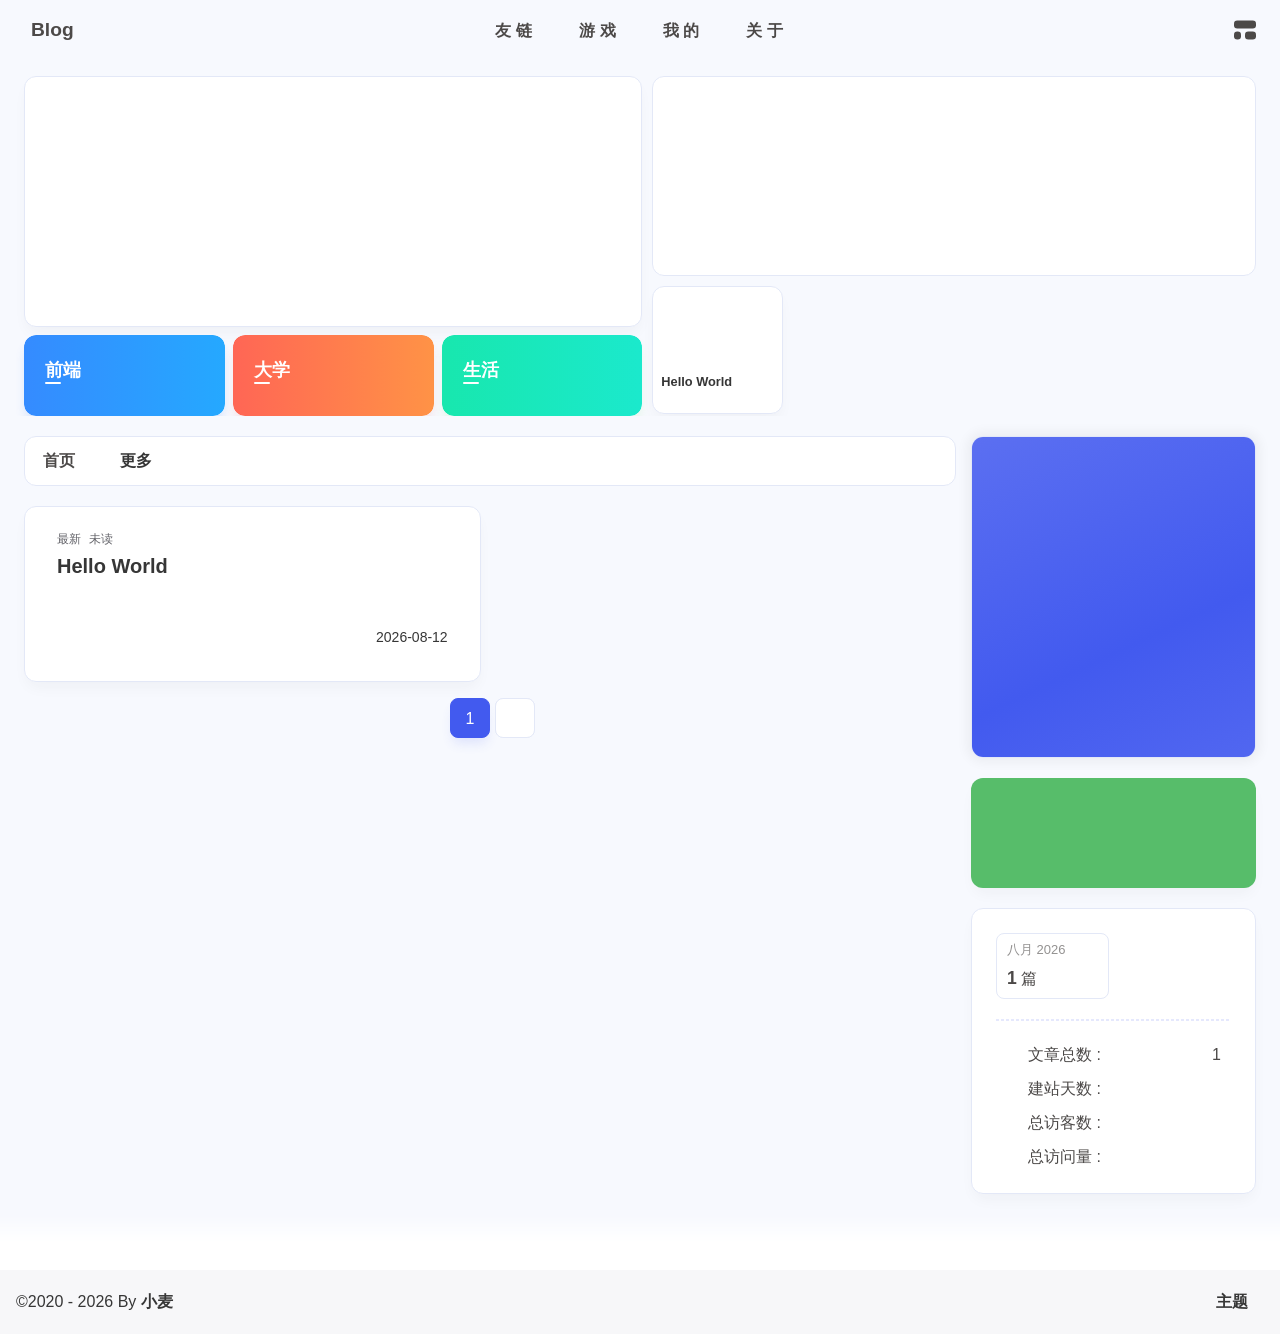
==== commit 5f1b0632: "Site updated: 2026-08-15 20:25:09" ====
--- a/index.html
+++ b/index.html
@@ -1,4 +1,4 @@
-<!DOCTYPE html><html lang="zh-CN" data-theme="light"><head><meta charset="UTF-8"><meta http-equiv="X-UA-Compatible" content="IE=edge"><meta name="viewport" content="width=device-width, initial-scale=1.0, user-scalable=no"><title>Blog - 个人技术栈</title><meta name="keywords" content="博客"><meta name="author" content="小麦"><meta name="copyright" content="小麦"><meta name="format-detection" content="telephone=no"><meta name="theme-color" content="#f7f9fe"><meta name="mobile-web-app-capable" content="yes"><meta name="apple-touch-fullscreen" content="yes"><meta name="apple-mobile-web-app-title" content="Blog"><meta name="application-name" content="Blog"><meta name="apple-mobile-web-app-capable" content="yes"><meta name="apple-mobile-web-app-status-bar-style" content="#f7f9fe"><meta property="og:type" content="website"><meta property="og:title" content="Blog"><meta property="og:url" content="http://xxmxxs.top/index.html"><meta property="og:site_name" content="Blog"><meta property="og:description" content="你是我的眼"><meta property="og:locale" content="zh-CN"><meta property="og:image" content="https://bu.dusays.com/2023/04/27/64496e511b09c.jpg"><meta property="article:author" content="小麦"><meta property="article:tag" content="博客"><meta name="twitter:card" content="summary"><meta name="twitter:image" content="https://bu.dusays.com/2023/04/27/64496e511b09c.jpg"><meta name="description" content="你是我的眼"><link rel="shortcut icon" href="/favicon.ico"><link rel="canonical" href="http://xxmxxs.top/"><link rel="preconnect" href="//cdn.cbd.int"/><link rel="preconnect" href="//busuanzi.ibruce.info"/><meta name="google-site-verification" content="xxx"/><meta name="baidu-site-verification" content="code-xxx"/><meta name="msvalidate.01" content="xxx"/><link rel="stylesheet" href="/css/index.css"><link rel="stylesheet" href="https://cdn.cbd.int/node-snackbar@0.1.16/dist/snackbar.min.css" media="print" onload="this.media='all'"><link rel="stylesheet" href="https://cdn.cbd.int/@fancyapps/ui@6.1.6/dist/fancybox/fancybox.css" media="print" onload="this.media='all'"><script>const GLOBAL_CONFIG = {
+<!DOCTYPE html><html lang="zh-CN" data-theme="light"><head><meta charset="UTF-8"><meta http-equiv="X-UA-Compatible" content="IE=edge"><meta name="viewport" content="width=device-width, initial-scale=1.0, user-scalable=no"><title>Blog - 个人技术栈</title><meta name="keywords" content="博客"><meta name="author" content="小麦"><meta name="copyright" content="小麦"><meta name="format-detection" content="telephone=no"><meta name="theme-color" content="#f7f9fe"><meta name="mobile-web-app-capable" content="yes"><meta name="apple-touch-fullscreen" content="yes"><meta name="apple-mobile-web-app-title" content="Blog"><meta name="application-name" content="Blog"><meta name="apple-mobile-web-app-capable" content="yes"><meta name="apple-mobile-web-app-status-bar-style" content="#f7f9fe"><meta property="og:type" content="website"><meta property="og:title" content="Blog"><meta property="og:url" content="http://xxmxxs.top/index.html"><meta property="og:site_name" content="Blog"><meta property="og:description" content="你是我的眼"><meta property="og:locale" content="zh-CN"><meta property="og:image" content="https://bu.dusays.com/2023/04/27/64496e511b09c.jpg"><meta property="article:author" content="小麦"><meta property="article:tag" content="博客"><meta name="twitter:card" content="summary"><meta name="twitter:image" content="https://bu.dusays.com/2023/04/27/64496e511b09c.jpg"><meta name="description" content="你是我的眼"><link rel="shortcut icon" href="/favicon.ico"><link rel="canonical" href="http://xxmxxs.top/"><link rel="preconnect" href="//cdn.cbd.int"/><link rel="preconnect" href="//busuanzi.ibruce.info"/><meta name="google-site-verification" content="xxx"/><meta name="baidu-site-verification" content="code-xxx"/><meta name="msvalidate.01" content="xxx"/><link rel="stylesheet" href="/css/index.css"><link rel="stylesheet" href="https://cdn.cbd.int/node-snackbar@0.1.16/dist/snackbar.min.css" media="print" onload="this.media='all'"><link rel="stylesheet" href="https://cdn.cbd.int/@fancyapps/ui@6.1.6/dist/fancybox/fancybox.css" media="print" onload="this.media='all'"><link rel="stylesheet" href="https://cdn.cbd.int/hexo-butterfly-swiper-anzhiyu@1.0.4/lib/swiper.min.css" media="print" onload="this.media='all'"><script>const GLOBAL_CONFIG = {
   linkPageTop: undefined,
   peoplecanvas: {"enable":true,"img":"https://upload-bbs.miyoushe.com/upload/2024/07/27/125766904/ba62475f396df9de3316a08ed9e65d86_5680958632268053399..png"},
   postHeadAiDescription: {"enable":true,"gptName":"AnZhiYu","mode":"local","switchBtn":false,"btnLink":"https://afdian.net/item/886a79d4db6711eda42a52540025c377","randomNum":3,"basicWordCount":1000,"key":"xxxx","Referer":"https://xx.xx/"},
@@ -60,7 +60,7 @@
   isHome: true,
   isHighlightShrink: false,
   isToc: false,
-  postUpdate: '2026-08-15 16:57:00',
+  postUpdate: '2026-08-15 20:21:54',
   postMainColor: '',
 }</script><noscript><style type="text/css">
   #nav {
@@ -203,7 +203,53 @@
 if (true) {
   document.addEventListener('pjax:send', () => { preloader.initLoading() })
   document.addEventListener('pjax:complete', () => { preloader.endLoading() })
-}</script><link rel="stylesheet" href="https://cdn.cbd.int/anzhiyu-theme-static@1.1.10/progress_bar/progress_bar.css"/><script async="async" src="https://cdn.cbd.int/pace-js@1.2.4/pace.min.js" data-pace-options="{ &quot;restartOnRequestAfter&quot;:false,&quot;eventLag&quot;:false}"></script><div class="page" id="body-wrap"><header class="not-top-img" id="page-header"><nav id="nav"><div id="nav-group"><span id="blog_name"><a id="site-name" href="/" accesskey="h"><div class="title">Blog</div><i class="anzhiyufont anzhiyu-icon-house-chimney"></i></a></span><div class="mask-name-container"><div id="name-container"><a id="page-name" href="javascript:anzhiyu.scrollToDest(0, 500)">PAGE_NAME</a></div></div><div id="menus"><div class="menus_items"><div class="menus_item"><a class="site-page" href="javascript:void(0);"><span> 游戏</span></a><ul class="menus_item_child"><li><a class="site-page child faa-parent animated-hover" href="/games/"><span> 马里奥</span></a></li><li><a class="site-page child faa-parent animated-hover" href="/wza/"><span> 围棋</span></a></li></ul></div><div class="menus_item"><a class="site-page" href="javascript:void(0);"><span> 我的</span></a><ul class="menus_item_child"><li><a class="site-page child faa-parent animated-hover" href="/music/"><i class="anzhiyufont anzhiyu-icon-music faa-tada" style="font-size: 0.9em;"></i><span> 音乐馆</span></a></li></ul></div><div class="menus_item"><a class="site-page" href="javascript:void(0);"><span> 关于</span></a><ul class="menus_item_child"><li><a class="site-page child faa-parent animated-hover" href="/about/"><i class="anzhiyufont anzhiyu-icon-paper-plane faa-tada" style="font-size: 0.9em;"></i><span> 关于本人</span></a></li><li><a class="site-page child faa-parent animated-hover" href="/equipment/"><i class="anzhiyufont anzhiyu-icon-dice-d20 faa-tada" style="font-size: 0.9em;"></i><span> 我的装备</span></a></li></ul></div></div></div><div id="nav-right"><div class="nav-button" id="randomPost_button"><a class="site-page" onclick="toRandomPost()" title="随机前往一个文章" href="javascript:void(0);"><i class="anzhiyufont anzhiyu-icon-dice"></i></a></div><input id="center-console" type="checkbox"/><label class="widget" for="center-console" title="中控台" onclick="anzhiyu.switchConsole();"><i class="left"></i><i class="widget center"></i><i class="widget right"></i></label><div id="console"><div class="console-card-group-reward"><ul class="reward-all console-card"><li class="reward-item"><a href="https://npm.elemecdn.com/anzhiyu-blog@1.1.6/img/post/common/qrcode-weichat.png" target="_blank"><img class="post-qr-code-img" alt="微信" src= "[data-uri]" onerror="this.onerror=null,this.src=&quot;/img/404.jpg&quot;" data-lazy-src="https://npm.elemecdn.com/anzhiyu-blog@1.1.6/img/post/common/qrcode-weichat.png"/></a><div class="post-qr-code-desc">微信</div></li><li class="reward-item"><a href="https://npm.elemecdn.com/anzhiyu-blog@1.1.6/img/post/common/qrcode-alipay.png" target="_blank"><img class="post-qr-code-img" alt="支付宝" src= "[data-uri]" onerror="this.onerror=null,this.src=&quot;/img/404.jpg&quot;" data-lazy-src="https://npm.elemecdn.com/anzhiyu-blog@1.1.6/img/post/common/qrcode-alipay.png"/></a><div class="post-qr-code-desc">支付宝</div></li></ul></div><div class="console-card-group"><div class="console-card-group-left"><div class="console-card" id="card-newest-comments"><div class="card-content"><div class="author-content-item-tips">互动</div><span class="author-content-item-title"> 最新评论</span></div><div class="aside-list"><span>正在加载中...</span></div></div></div><div class="console-card-group-right"><div class="console-card tags"><div class="card-content"><div class="author-content-item-tips">兴趣点</div><span class="author-content-item-title">寻找你感兴趣的领域</span></div></div><div class="console-card history"><div class="item-headline"><i class="anzhiyufont anzhiyu-icon-box-archiv"></i><span>文章</span></div><div class="card-archives"><div class="item-headline"><i class="anzhiyufont anzhiyu-icon-archive"></i><span>归档</span></div><ul class="card-archive-list"><li class="card-archive-list-item"><a class="card-archive-list-link" href="/archives/2026/08/"><span class="card-archive-list-date">八月 2026</span><div class="card-archive-list-count-group"><span class="card-archive-list-count">1</span><span>篇</span></div></a></li></ul></div><hr/></div></div></div><div class="button-group"><div class="console-btn-item"><a class="darkmode_switchbutton" title="显示模式切换" href="javascript:void(0);"><i class="anzhiyufont anzhiyu-icon-moon"></i></a></div><div class="console-btn-item" id="consoleHideAside" onclick="anzhiyu.hideAsideBtn()" title="边栏显示控制"><a class="asideSwitch"><i class="anzhiyufont anzhiyu-icon-arrows-left-right"></i></a></div><div class="console-btn-item" id="consoleMusic" onclick="anzhiyu.musicToggle()" title="音乐开关"><a class="music-switch"><i class="anzhiyufont anzhiyu-icon-music"></i></a></div></div><div class="console-mask" onclick="anzhiyu.hideConsole()" href="javascript:void(0);"></div></div><div class="nav-button" id="nav-totop"><a class="totopbtn" href="javascript:void(0);"><i class="anzhiyufont anzhiyu-icon-arrow-up"></i><span id="percent" onclick="anzhiyu.scrollToDest(0,500)">0</span></a></div><div id="toggle-menu"><a class="site-page" href="javascript:void(0);" title="切换"><i class="anzhiyufont anzhiyu-icon-bars"></i></a></div></div></div></nav></header><main id="blog-container"><div id="home_top"><div class="swiper_container_card" style="height: auto;width: 100%"><div id="bannerGroup"><div id="random-banner"><canvas id="peoplecanvas"></canvas><a id="random-hover" href="javascript:toRandomPost()"><i class="anzhiyufont anzhiyu-icon-paper-plane"></i><div class="bannerText">随便逛逛<i class="anzhiyufont anzhiyu-icon-arrow-right"></i></div></a></div><div class="categoryGroup"><div class="categoryItem" style="box-shadow:var(--anzhiyu-shadow-blue)"><a class="categoryButton blue" href="/categories/%E5%89%8D%E7%AB%AF%E5%BC%80%E5%8F%91/"><span class="categoryButtonText">前端</span><i class="anzhiyufont anzhiyu-icon-dove"></i></a></div><div class="categoryItem" style="box-shadow:var(--anzhiyu-shadow-red)"><a class="categoryButton red" href="/categories/%E5%A4%A7%E5%AD%A6%E7%94%9F%E6%B6%AF/"><span class="categoryButtonText">大学</span><i class="anzhiyufont anzhiyu-icon-fire"></i></a></div><div class="categoryItem" style="box-shadow:var(--anzhiyu-shadow-green)"><a class="categoryButton green" href="/categories/%E7%94%9F%E6%B4%BB%E6%97%A5%E5%B8%B8/"><span class="categoryButtonText">生活</span><i class="anzhiyufont anzhiyu-icon-book"></i></a></div></div></div><div class="topGroup"><div class="recent-post-item" onclick="pjax.loadUrl(&quot;/posts/1.html&quot;)"><div class="post_cover left_radius"><a href="posts/1.html" title="Hello World"><span class="recent-post-top-text">荐</span><img class="post_bg" onerror="this.onerror=null;this.src='/img/404.jpg'" alt="cover"></a></div><div class="recent-post-info"><a class="article-title" href="posts/1.html" title="Hello World">Hello World</a></div></div><a class="todayCard" id="todayCard" target="_blank" rel="noopener" href="https://docs.anheyu.com/" style="z-index: 1;"><div class="todayCard-info"><div class="todayCard-tips">新品主题</div><div class="todayCard-title">Theme-AnZhiYu</div></div><img class="todayCard-cover" src= "[data-uri]" onerror="this.onerror=null,this.src=&quot;/img/404.jpg&quot;" data-lazy-src="https://bu.dusays.com/2023/05/13/645fa3cf90d70.webp" onerror="this.onerror=null;this.src='/img/404.jpg'" alt="封面"><div class="banner-button-group"><div class="banner-button" onclick="event.stopPropagation();event.preventDefault();anzhiyu.hideTodayCard();"><i class="anzhiyufont anzhiyu-icon-arrow-circle-right"></i><span class="banner-button-text">更多推荐</span></div></div></a></div><link rel="stylesheet"></div></div><div class="layout" id="content-inner"><div class="recent-posts" id="recent-posts"><div id="categoryBar"><div class="category-bar" id="category-bar"><div id="catalog-bar"><div id="catalog-list"><div class="catalog-list-item" id="首页"><a href="/">首页</a></div></div><div class="category-bar-next" id="category-bar-next" onclick="anzhiyu.scrollCategoryBarToRight()"><i class="anzhiyufont anzhiyu-icon-angle-double-right"></i></div><a class="catalog-more" href="/categories/">更多</a></div></div></div><div class="recent-post-item lastestpost-item" onclick="pjax.loadUrl('/posts/1.html')"><div class="recent-post-info no-cover"><div class="recent-post-info-top"><div class="recent-post-info-top-tips"><span class="newPost">最新</span><a class="unvisited-post" href="/posts/1.html" title="Hello World">未读</a></div><a class="article-title" href="/posts/1.html" title="Hello World">Hello World</a></div><div class="article-meta-wrap"><span class="post-meta-date"><i class="anzhiyufont anzhiyu-icon-calendar-days" style="font-size: 15px; display:none"></i><span class="article-meta-label">发表于</span><time datetime="2026-08-12T07:45:05.205Z" title="发表于 2026-08-12 15:45:05" time="2026-08-12 15:45:05">2026-08-12</time><time class="time_hidden" datetime="2026-08-12T08:53:51.746Z" title="更新于 2026-08-12 16:53:51" time="2026-08-12 16:53:51">2026-08-12</time></span></div><div class="content">Welcome to Hexo! This is your very first post. Check documentation for more info. If you get any problems when using Hexo, you can find the answer in troubleshooting or you can ask me on GitHub.
+}</script><link rel="stylesheet" href="https://cdn.cbd.int/anzhiyu-theme-static@1.1.10/progress_bar/progress_bar.css"/><script async="async" src="https://cdn.cbd.int/pace-js@1.2.4/pace.min.js" data-pace-options="{ &quot;restartOnRequestAfter&quot;:false,&quot;eventLag&quot;:false}"></script><div class="page" id="body-wrap"><header class="not-top-img" id="page-header"><nav id="nav"><div id="nav-group"><span id="blog_name"><a id="site-name" href="/" accesskey="h"><div class="title">Blog</div><i class="anzhiyufont anzhiyu-icon-house-chimney"></i></a></span><div class="mask-name-container"><div id="name-container"><a id="page-name" href="javascript:anzhiyu.scrollToDest(0, 500)">PAGE_NAME</a></div></div><div id="menus"><div class="menus_items"><div class="menus_item"><a class="site-page" href="javascript:void(0);"><span> 友链</span></a><ul class="menus_item_child"><li><a class="site-page child faa-parent animated-hover" href="/link/"><i class="anzhiyufont anzhiyu-icon-link faa-tada" style="font-size: 0.9em;"></i><span> 友人帐</span></a></li></ul></div><div class="menus_item"><a class="site-page" href="javascript:void(0);"><span> 游戏</span></a><ul class="menus_item_child"><li><a class="site-page child faa-parent animated-hover" href="/games/"><span> 马里奥</span></a></li><li><a class="site-page child faa-parent animated-hover" href="/wza/"><span> 围棋</span></a></li></ul></div><div class="menus_item"><a class="site-page" href="javascript:void(0);"><span> 我的</span></a><ul class="menus_item_child"><li><a class="site-page child faa-parent animated-hover" href="/music/"><i class="anzhiyufont anzhiyu-icon-music faa-tada" style="font-size: 0.9em;"></i><span> 音乐馆</span></a></li></ul></div><div class="menus_item"><a class="site-page" href="javascript:void(0);"><span> 关于</span></a><ul class="menus_item_child"><li><a class="site-page child faa-parent animated-hover" href="/about/"><i class="anzhiyufont anzhiyu-icon-paper-plane faa-tada" style="font-size: 0.9em;"></i><span> 关于本人</span></a></li><li><a class="site-page child faa-parent animated-hover" href="/equipment/"><i class="anzhiyufont anzhiyu-icon-dice-d20 faa-tada" style="font-size: 0.9em;"></i><span> 我的装备</span></a></li></ul></div></div></div><div id="nav-right"><div class="nav-button" id="randomPost_button"><a class="site-page" onclick="toRandomPost()" title="随机前往一个文章" href="javascript:void(0);"><i class="anzhiyufont anzhiyu-icon-dice"></i></a></div><input id="center-console" type="checkbox"/><label class="widget" for="center-console" title="中控台" onclick="anzhiyu.switchConsole();"><i class="left"></i><i class="widget center"></i><i class="widget right"></i></label><div id="console"><div class="console-card-group-reward"><ul class="reward-all console-card"><li class="reward-item"><a href="https://npm.elemecdn.com/anzhiyu-blog@1.1.6/img/post/common/qrcode-weichat.png" target="_blank"><img class="post-qr-code-img" alt="微信" src= "[data-uri]" onerror="this.onerror=null,this.src=&quot;/img/404.jpg&quot;" data-lazy-src="https://npm.elemecdn.com/anzhiyu-blog@1.1.6/img/post/common/qrcode-weichat.png"/></a><div class="post-qr-code-desc">微信</div></li><li class="reward-item"><a href="https://npm.elemecdn.com/anzhiyu-blog@1.1.6/img/post/common/qrcode-alipay.png" target="_blank"><img class="post-qr-code-img" alt="支付宝" src= "[data-uri]" onerror="this.onerror=null,this.src=&quot;/img/404.jpg&quot;" data-lazy-src="https://npm.elemecdn.com/anzhiyu-blog@1.1.6/img/post/common/qrcode-alipay.png"/></a><div class="post-qr-code-desc">支付宝</div></li></ul></div><div class="console-card-group"><div class="console-card-group-left"><div class="console-card" id="card-newest-comments"><div class="card-content"><div class="author-content-item-tips">互动</div><span class="author-content-item-title"> 最新评论</span></div><div class="aside-list"><span>正在加载中...</span></div></div></div><div class="console-card-group-right"><div class="console-card tags"><div class="card-content"><div class="author-content-item-tips">兴趣点</div><span class="author-content-item-title">寻找你感兴趣的领域</span></div></div><div class="console-card history"><div class="item-headline"><i class="anzhiyufont anzhiyu-icon-box-archiv"></i><span>文章</span></div><div class="card-archives"><div class="item-headline"><i class="anzhiyufont anzhiyu-icon-archive"></i><span>归档</span></div><ul class="card-archive-list"><li class="card-archive-list-item"><a class="card-archive-list-link" href="/archives/2026/08/"><span class="card-archive-list-date">八月 2026</span><div class="card-archive-list-count-group"><span class="card-archive-list-count">1</span><span>篇</span></div></a></li></ul></div><hr/></div></div></div><div class="button-group"><div class="console-btn-item"><a class="darkmode_switchbutton" title="显示模式切换" href="javascript:void(0);"><i class="anzhiyufont anzhiyu-icon-moon"></i></a></div><div class="console-btn-item" id="consoleHideAside" onclick="anzhiyu.hideAsideBtn()" title="边栏显示控制"><a class="asideSwitch"><i class="anzhiyufont anzhiyu-icon-arrows-left-right"></i></a></div><div class="console-btn-item" id="consoleMusic" onclick="anzhiyu.musicToggle()" title="音乐开关"><a class="music-switch"><i class="anzhiyufont anzhiyu-icon-music"></i></a></div></div><div class="console-mask" onclick="anzhiyu.hideConsole()" href="javascript:void(0);"></div></div><div class="nav-button" id="nav-totop"><a class="totopbtn" href="javascript:void(0);"><i class="anzhiyufont anzhiyu-icon-arrow-up"></i><span id="percent" onclick="anzhiyu.scrollToDest(0,500)">0</span></a></div><div id="toggle-menu"><a class="site-page" href="javascript:void(0);" title="切换"><i class="anzhiyufont anzhiyu-icon-bars"></i></a></div></div></div></nav></header><main id="blog-container"><div id="home_top"><div class="swiper_container_card" style="height: auto;width: 100%"><div id="bannerGroup"><div id="random-banner"><canvas id="peoplecanvas"></canvas><a id="random-hover" href="javascript:toRandomPost()"><i class="anzhiyufont anzhiyu-icon-paper-plane"></i><div class="bannerText">随便逛逛<i class="anzhiyufont anzhiyu-icon-arrow-right"></i></div></a></div><div class="categoryGroup"><div class="categoryItem" style="box-shadow:var(--anzhiyu-shadow-blue)"><a class="categoryButton blue" href="/categories/%E5%89%8D%E7%AB%AF%E5%BC%80%E5%8F%91/"><span class="categoryButtonText">前端</span><i class="anzhiyufont anzhiyu-icon-dove"></i></a></div><div class="categoryItem" style="box-shadow:var(--anzhiyu-shadow-red)"><a class="categoryButton red" href="/categories/%E5%A4%A7%E5%AD%A6%E7%94%9F%E6%B6%AF/"><span class="categoryButtonText">大学</span><i class="anzhiyufont anzhiyu-icon-fire"></i></a></div><div class="categoryItem" style="box-shadow:var(--anzhiyu-shadow-green)"><a class="categoryButton green" href="/categories/%E7%94%9F%E6%B4%BB%E6%97%A5%E5%B8%B8/"><span class="categoryButtonText">生活</span><i class="anzhiyufont anzhiyu-icon-book"></i></a></div></div></div><div id="swiper_container_blog"><div class="blog-slider swiper-container-fade swiper-container-horizontal" id="swiper_container"><div class="blog-slider__wrp swiper-wrapper" style="transition-duration: 0ms;"><div class="blog-slider__item swiper-slide" style="width: 750px; opacity: 1; transform: translate3d(0px, 0px, 0px); transition-duration: 0ms;"><a class="blog-slider__img" href="posts/1.html" title="Hello World"><img width="48" height="48" alt="图片" onerror="this.src=undefined; this.onerror = null;"></a><div class="blog-slider__content"><span class="blog-slider__code">2026-08-12</span><a class="blog-slider__title" href="posts/1.html" alt="Hello World">Hello World</a><div class="blog-slider__text">Welcome to Hexo! This is your very first post. Check documentation for more info. If you get any problems when using Hexo, you can find the answer in troubleshooting or you can ask me on GitHub.
+少羽牛逼
+Quick StartCreate a new post1$ hexo new &amp;quot;My New Post&amp;quot;
+
+More info: Writing
+Run server1$ hexo server
+
+More info: Server
+Generate static files1$ hexo generate
+
+More info: Generating
+Deploy to remote sites1$ hexo deploy
+
+More info: Deployment
+</div><a class="blog-slider__button" href="posts/1.html" alt="Hello World">详情   </a></div></div></div><div class="blog-slider__pagination swiper-pagination-clickable swiper-pagination-bullets"></div></div><div id="topPostGroup"><div class="top-group-list-item"><div class="post_cover left_radius"><a href="posts/1.html" title="Hello World"><span class="top-group-text">荐</span><img class="post_bg" alt="Hello World" onerror="this.src=undefined; this.onerror = null;"></a></div><div class="top-group-info"><a class="article-title" href="posts/1.html" title="Hello World">Hello World</a></div></div><div class="top-group-list-none"></div><div class="top-group-list-none"></div><div class="top-group-list-none"></div></div></div></div></div><script src= "[data-uri]" onerror="this.onerror=null,this.src=&quot;/img/404.jpg&quot;" data-lazy-src="https://npm.elemecdn.com/anzhiyu-blog@1.1.6/js/swiper.min.js"></script><script>function initBlogSlider() {
+  var swiper = new Swiper(".blog-slider", {
+    passiveListeners: true,
+    spaceBetween: 30,
+    effect: "fade",
+    loop: true,
+    autoplay: {
+      disableOnInteraction: true,
+      delay: 3000,
+    },
+    mousewheel: {
+      passive: true, // 将 mousewheel 事件处理程序标记为被动的
+    },
+    // autoHeight: true,
+    pagination: {
+      el: ".blog-slider__pagination",
+      clickable: true,
+    },
+  });
+
+  var comtainer = document.getElementById("swiper_container");
+  if (comtainer !== null) {
+    comtainer.onmouseenter = function () {
+      swiper.autoplay.stop();
+    };
+    comtainer.onmouseleave = function () {
+      swiper.autoplay.start();
+    };
+  }
+}
+setTimeout(()=>{
+  initBlogSlider()
+}, 100)</script><div class="layout" id="content-inner"><div class="recent-posts" id="recent-posts"><div id="categoryBar"><div class="category-bar" id="category-bar"><div id="catalog-bar"><div id="catalog-list"><div class="catalog-list-item" id="首页"><a href="/">首页</a></div></div><div class="category-bar-next" id="category-bar-next" onclick="anzhiyu.scrollCategoryBarToRight()"><i class="anzhiyufont anzhiyu-icon-angle-double-right"></i></div><a class="catalog-more" href="/categories/">更多</a></div></div></div><div class="recent-post-item lastestpost-item" onclick="pjax.loadUrl('/posts/1.html')"><div class="recent-post-info no-cover"><div class="recent-post-info-top"><div class="recent-post-info-top-tips"><span class="newPost">最新</span><a class="unvisited-post" href="/posts/1.html" title="Hello World">未读</a></div><a class="article-title" href="/posts/1.html" title="Hello World">Hello World</a></div><div class="article-meta-wrap"><span class="post-meta-date"><i class="anzhiyufont anzhiyu-icon-calendar-days" style="font-size: 15px; display:none"></i><span class="article-meta-label">发表于</span><time datetime="2026-08-12T07:45:05.205Z" title="发表于 2026-08-12 15:45:05" time="2026-08-12 15:45:05">2026-08-12</time><time class="time_hidden" datetime="2026-08-12T08:53:51.746Z" title="更新于 2026-08-12 16:53:51" time="2026-08-12 16:53:51">2026-08-12</time></span></div><div class="content">Welcome to Hexo! This is your very first post. Check documentation for more info. If you get any problems when using Hexo, you can find the answer in troubleshooting or you can ask me on GitHub.
 少羽牛逼
 Quick StartCreate a new post1$ hexo new &quot;My New Post&quot;
 
@@ -217,7 +263,7 @@
 Deploy to remote sites1$ hexo deploy
 
 More info: Deployment
-</div></div></div><nav id="pagination"><div class="pagination"><span class="page-number current">1</span><div class="toPageGroup"><input id="toPageText" oninput="value=value.replace(/[^0-9]/g,'')" maxlength="3" onkeyup="this.value=this.value.replace(/[^u4e00-u9fa5w]/g,'')" aria-label="toPage"><a id="toPageButton" onclick="anzhiyu.toPage()"><i class="anzhiyufont anzhiyu-icon-angles-right" style="font-weight: inherit; font-size: 1rem;"></i></a></div></div></nav></div><div class="aside-content" id="aside-content"><div class="card-widget card-info"><div class="card-content"><div class="author-info-avatar"><img class="avatar-img" src= "[data-uri]" onerror="this.onerror=null,this.src=&quot;/img/404.jpg&quot;" data-lazy-src="https://bu.dusays.com/2023/04/27/64496e511b09c.jpg" onerror="this.onerror=null;this.src='/img/friend_404.gif'" alt="avatar"/></div><div class="author-info__description">你是我的眼</div></div></div><div class="card-widget anzhiyu-right-widget" id="card-wechat" onclick="null"><div id="flip-wrapper"><div id="flip-content"><div class="face" style="background: url(https://bu.dusays.com/2023/01/13/63c02edf44033.png) center center / 100% no-repeat"></div><div class="back face" style="background: url(https://bu.dusays.com/2023/05/13/645fa415e8694.png) center center / 100% no-repeat"></div></div></div></div><div class="sticky_layout"><div class="card-widget"><div class="card-archives"><div class="item-headline"><i class="anzhiyufont anzhiyu-icon-archive"></i><span>归档</span></div><ul class="card-archive-list"><li class="card-archive-list-item"><a class="card-archive-list-link" href="/archives/2026/08/"><span class="card-archive-list-date">八月 2026</span><div class="card-archive-list-count-group"><span class="card-archive-list-count">1</span><span>篇</span></div></a></li></ul></div><hr/><div class="card-webinfo"><div class="item-headline"><i class="anzhiyufont anzhiyu-icon-chart-line"></i><span>网站资讯</span></div><div class="webinfo"><div class="webinfo-item"><div class="webinfo-item-title"><i class="anzhiyufont anzhiyu-icon-file-lines"></i><div class="item-name">文章总数 :</div></div><div class="item-count">1</div></div><div class="webinfo-item"><div class="webinfo-item-title"><i class="anzhiyufont anzhiyu-icon-stopwatch"></i><div class="item-name">建站天数 :</div></div><div class="item-count" id="runtimeshow" data-publishDate="2022-11-29T04:09:31.000Z"><i class="anzhiyufont anzhiyu-icon-spinner anzhiyu-spin"></i></div></div><div class="webinfo-item"><div class="webinfo-item-title"><i class="anzhiyufont anzhiyu-icon-universal-access"></i><div class="item-name">总访客数 :</div></div><div class="item-count" id="busuanzi_value_site_uv"><i class="anzhiyufont anzhiyu-icon-spinner anzhiyu-spin"></i></div></div><div class="webinfo-item"><div class="webinfo-item-title"><i class="anzhiyufont anzhiyu-icon-square-poll-vertical"></i><div class="item-name">总访问量 :</div></div><div class="item-count" id="busuanzi_value_site_pv"><i class="anzhiyufont anzhiyu-icon-spinner anzhiyu-spin"></i></div></div></div></div></div></div></div></div></main><footer id="footer"><div id="footer-wrap"></div><div id="footer-bar"><div class="footer-bar-links"><div class="footer-bar-left"><div id="footer-bar-tips"><div class="copyright">&copy;2020 - 2026 By <a class="footer-bar-link" href="/" title="小麦" target="_blank">小麦</a></div></div><div id="footer-type-tips"></div></div><div class="footer-bar-right"><a class="footer-bar-link" target="_blank" rel="noopener" href="https://github.com/anzhiyu-c/hexo-theme-anzhiyu" title="主题">主题</a></div></div></div></footer></div><div id="sidebar"><div id="menu-mask"></div><div id="sidebar-menus"><div class="sidebar-site-data site-data is-center"><a href="/archives/" title="archive"><div class="headline">文章</div><div class="length-num">1</div></a><a href="/tags/" title="tag"><div class="headline">标签</div><div class="length-num">0</div></a><a href="/categories/" title="category"><div class="headline">分类</div><div class="length-num">0</div></a></div><span class="sidebar-menu-item-title">功能</span><div class="sidebar-menu-item"><a class="darkmode_switchbutton menu-child" href="javascript:void(0);" title="显示模式"><i class="anzhiyufont anzhiyu-icon-circle-half-stroke"></i><span>显示模式</span></a></div><div class="back-menu-list-groups"><div class="back-menu-list-group"><div class="back-menu-list-title">网页</div><div class="back-menu-list"><a class="back-menu-item" target="_blank" rel="noopener" href="https://hexo.anheyu.com/" title="博客"><img class="back-menu-item-icon" src= "[data-uri]" onerror="this.onerror=null,this.src=&quot;/img/404.jpg&quot;" data-lazy-src="/img/favicon.ico" alt="博客"/><span class="back-menu-item-text">博客</span></a></div></div><div class="back-menu-list-group"><div class="back-menu-list-title">项目</div><div class="back-menu-list"><a class="back-menu-item" target="_blank" rel="noopener" href="https://image.anheyu.com/" title="安知鱼图床"><img class="back-menu-item-icon" src= "[data-uri]" onerror="this.onerror=null,this.src=&quot;/img/404.jpg&quot;" data-lazy-src="https://image.anheyu.com/favicon.ico" alt="安知鱼图床"/><span class="back-menu-item-text">安知鱼图床</span></a></div></div></div><div class="menus_items"><div class="menus_item"><a class="site-page" href="javascript:void(0);"><span> 游戏</span></a><ul class="menus_item_child"><li><a class="site-page child faa-parent animated-hover" href="/games/"><span> 马里奥</span></a></li><li><a class="site-page child faa-parent animated-hover" href="/wza/"><span> 围棋</span></a></li></ul></div><div class="menus_item"><a class="site-page" href="javascript:void(0);"><span> 我的</span></a><ul class="menus_item_child"><li><a class="site-page child faa-parent animated-hover" href="/music/"><i class="anzhiyufont anzhiyu-icon-music faa-tada" style="font-size: 0.9em;"></i><span> 音乐馆</span></a></li></ul></div><div class="menus_item"><a class="site-page" href="javascript:void(0);"><span> 关于</span></a><ul class="menus_item_child"><li><a class="site-page child faa-parent animated-hover" href="/about/"><i class="anzhiyufont anzhiyu-icon-paper-plane faa-tada" style="font-size: 0.9em;"></i><span> 关于本人</span></a></li><li><a class="site-page child faa-parent animated-hover" href="/equipment/"><i class="anzhiyufont anzhiyu-icon-dice-d20 faa-tada" style="font-size: 0.9em;"></i><span> 我的装备</span></a></li></ul></div></div><span class="sidebar-menu-item-title">标签</span></div></div><div id="rightside"><div id="rightside-config-hide"><button id="translateLink" type="button" title="简繁转换">繁</button><button id="darkmode" type="button" title="浅色和深色模式转换"><i class="anzhiyufont anzhiyu-icon-circle-half-stroke"></i></button><button id="hide-aside-btn" type="button" title="单栏和双栏切换"><i class="anzhiyufont anzhiyu-icon-arrows-left-right"></i></button></div><div id="rightside-config-show"><button id="rightside-config" type="button" title="设置"><i class="anzhiyufont anzhiyu-icon-gear"></i></button><button id="go-up" type="button" title="回到顶部"><i class="anzhiyufont anzhiyu-icon-arrow-up"></i></button></div></div><div id="nav-music"><a id="nav-music-hoverTips" onclick="anzhiyu.musicToggle()" accesskey="m">播放音乐</a><div id="console-music-bg"></div><meting-js id="8152976493" server="netease" type="playlist" mutex="true" preload="none" theme="var(--anzhiyu-main)" data-lrctype="0" order="random" volume="0.7"></meting-js></div><div id="rightMenu"><div class="rightMenu-group rightMenu-small"><div class="rightMenu-item" id="menu-backward"><i class="anzhiyufont anzhiyu-icon-arrow-left"></i></div><div class="rightMenu-item" id="menu-forward"><i class="anzhiyufont anzhiyu-icon-arrow-right"></i></div><div class="rightMenu-item" id="menu-refresh"><i class="anzhiyufont anzhiyu-icon-arrow-rotate-right" style="font-size: 1rem;"></i></div><div class="rightMenu-item" id="menu-top"><i class="anzhiyufont anzhiyu-icon-arrow-up"></i></div></div><div class="rightMenu-group rightMenu-line rightMenuPlugin"><div class="rightMenu-item" id="menu-copytext"><i class="anzhiyufont anzhiyu-icon-copy"></i><span>复制选中文本</span></div><div class="rightMenu-item" id="menu-pastetext"><i class="anzhiyufont anzhiyu-icon-paste"></i><span>粘贴文本</span></div><a class="rightMenu-item" id="menu-commenttext"><i class="anzhiyufont anzhiyu-icon-comment-medical"></i><span>引用到评论</span></a><div class="rightMenu-item" id="menu-newwindow"><i class="anzhiyufont anzhiyu-icon-window-restore"></i><span>新窗口打开</span></div><div class="rightMenu-item" id="menu-copylink"><i class="anzhiyufont anzhiyu-icon-link"></i><span>复制链接地址</span></div><div class="rightMenu-item" id="menu-copyimg"><i class="anzhiyufont anzhiyu-icon-images"></i><span>复制此图片</span></div><div class="rightMenu-item" id="menu-downloadimg"><i class="anzhiyufont anzhiyu-icon-download"></i><span>下载此图片</span></div><div class="rightMenu-item" id="menu-newwindowimg"><i class="anzhiyufont anzhiyu-icon-window-restore"></i><span>新窗口打开图片</span></div><div class="rightMenu-item" id="menu-search"><i class="anzhiyufont anzhiyu-icon-magnifying-glass"></i><span>站内搜索</span></div><div class="rightMenu-item" id="menu-searchBaidu"><i class="anzhiyufont anzhiyu-icon-magnifying-glass"></i><span>百度搜索</span></div><div class="rightMenu-item" id="menu-music-toggle"><i class="anzhiyufont anzhiyu-icon-play"></i><span>播放音乐</span></div><div class="rightMenu-item" id="menu-music-back"><i class="anzhiyufont anzhiyu-icon-backward"></i><span>切换到上一首</span></div><div class="rightMenu-item" id="menu-music-forward"><i class="anzhiyufont anzhiyu-icon-forward"></i><span>切换到下一首</span></div><div class="rightMenu-item" id="menu-music-playlist" onclick="window.open(&quot;https://y.qq.com/n/ryqq/playlist/8802438608&quot;, &quot;_blank&quot;);" style="display: none;"><i class="anzhiyufont anzhiyu-icon-radio"></i><span>查看所有歌曲</span></div><div class="rightMenu-item" id="menu-music-copyMusicName"><i class="anzhiyufont anzhiyu-icon-copy"></i><span>复制歌名</span></div></div><div class="rightMenu-group rightMenu-line rightMenuOther"><a class="rightMenu-item menu-link" id="menu-randomPost"><i class="anzhiyufont anzhiyu-icon-shuffle"></i><span>随便逛逛</span></a><a class="rightMenu-item menu-link" href="/categories/"><i class="anzhiyufont anzhiyu-icon-cube"></i><span>博客分类</span></a><a class="rightMenu-item menu-link" href="/tags/"><i class="anzhiyufont anzhiyu-icon-tags"></i><span>文章标签</span></a></div><div class="rightMenu-group rightMenu-line rightMenuOther"><a class="rightMenu-item" id="menu-copy" href="javascript:void(0);"><i class="anzhiyufont anzhiyu-icon-copy"></i><span>复制地址</span></a><a class="rightMenu-item" id="menu-commentBarrage" href="javascript:void(0);"><i class="anzhiyufont anzhiyu-icon-message"></i><span class="menu-commentBarrage-text">关闭热评</span></a><a class="rightMenu-item" id="menu-darkmode" href="javascript:void(0);"><i class="anzhiyufont anzhiyu-icon-circle-half-stroke"></i><span class="menu-darkmode-text">深色模式</span></a><a class="rightMenu-item" id="menu-translate" href="javascript:void(0);"><i class="anzhiyufont anzhiyu-icon-language"></i><span>轉為繁體</span></a></div></div><div id="rightmenu-mask"></div><div><script src="/js/utils.js"></script><script src="/js/main.js"></script><script src="/js/tw_cn.js"></script><script src="https://cdn.cbd.int/@fancyapps/ui@6.1.6/dist/fancybox/fancybox.umd.js"></script><script src="https://cdn.cbd.int/instant.page@5.2.0/instantpage.js" type="module"></script><script src="https://cdn.cbd.int/vanilla-lazyload@19.1.3/dist/lazyload.iife.min.js"></script><script src="https://cdn.cbd.int/node-snackbar@0.1.16/dist/snackbar.min.js"></script><canvas id="universe"></canvas><script async src="https://npm.elemecdn.com/anzhiyu-theme-static@1.0.0/dark/dark.js"></script><script>// 消除控制台打印
+</div></div></div><nav id="pagination"><div class="pagination"><span class="page-number current">1</span><div class="toPageGroup"><input id="toPageText" oninput="value=value.replace(/[^0-9]/g,'')" maxlength="3" onkeyup="this.value=this.value.replace(/[^u4e00-u9fa5w]/g,'')" aria-label="toPage"><a id="toPageButton" onclick="anzhiyu.toPage()"><i class="anzhiyufont anzhiyu-icon-angles-right" style="font-weight: inherit; font-size: 1rem;"></i></a></div></div></nav></div><div class="aside-content" id="aside-content"><div class="card-widget card-info"><div class="card-content"><div class="author-info-avatar"><img class="avatar-img" src= "[data-uri]" onerror="this.onerror=null,this.src=&quot;/img/404.jpg&quot;" data-lazy-src="https://bu.dusays.com/2023/04/27/64496e511b09c.jpg" onerror="this.onerror=null;this.src='/img/friend_404.gif'" alt="avatar"/></div><div class="author-info__description">你是我的眼</div></div></div><div class="card-widget anzhiyu-right-widget" id="card-wechat" onclick="null"><div id="flip-wrapper"><div id="flip-content"><div class="face" style="background: url(https://bu.dusays.com/2023/01/13/63c02edf44033.png) center center / 100% no-repeat"></div><div class="back face" style="background: url(https://bu.dusays.com/2023/05/13/645fa415e8694.png) center center / 100% no-repeat"></div></div></div></div><div class="sticky_layout"><div class="card-widget"><div class="card-archives"><div class="item-headline"><i class="anzhiyufont anzhiyu-icon-archive"></i><span>归档</span></div><ul class="card-archive-list"><li class="card-archive-list-item"><a class="card-archive-list-link" href="/archives/2026/08/"><span class="card-archive-list-date">八月 2026</span><div class="card-archive-list-count-group"><span class="card-archive-list-count">1</span><span>篇</span></div></a></li></ul></div><hr/><div class="card-webinfo"><div class="item-headline"><i class="anzhiyufont anzhiyu-icon-chart-line"></i><span>网站资讯</span></div><div class="webinfo"><div class="webinfo-item"><div class="webinfo-item-title"><i class="anzhiyufont anzhiyu-icon-file-lines"></i><div class="item-name">文章总数 :</div></div><div class="item-count">1</div></div><div class="webinfo-item"><div class="webinfo-item-title"><i class="anzhiyufont anzhiyu-icon-stopwatch"></i><div class="item-name">建站天数 :</div></div><div class="item-count" id="runtimeshow" data-publishDate="2022-11-29T04:09:31.000Z"><i class="anzhiyufont anzhiyu-icon-spinner anzhiyu-spin"></i></div></div><div class="webinfo-item"><div class="webinfo-item-title"><i class="anzhiyufont anzhiyu-icon-universal-access"></i><div class="item-name">总访客数 :</div></div><div class="item-count" id="busuanzi_value_site_uv"><i class="anzhiyufont anzhiyu-icon-spinner anzhiyu-spin"></i></div></div><div class="webinfo-item"><div class="webinfo-item-title"><i class="anzhiyufont anzhiyu-icon-square-poll-vertical"></i><div class="item-name">总访问量 :</div></div><div class="item-count" id="busuanzi_value_site_pv"><i class="anzhiyufont anzhiyu-icon-spinner anzhiyu-spin"></i></div></div></div></div></div></div></div></div></main><footer id="footer"><div id="footer-wrap"></div><div id="footer-bar"><div class="footer-bar-links"><div class="footer-bar-left"><div id="footer-bar-tips"><div class="copyright">&copy;2020 - 2026 By <a class="footer-bar-link" href="/" title="小麦" target="_blank">小麦</a></div></div><div id="footer-type-tips"></div></div><div class="footer-bar-right"><a class="footer-bar-link" target="_blank" rel="noopener" href="https://github.com/anzhiyu-c/hexo-theme-anzhiyu" title="主题">主题</a></div></div></div></footer></div><div id="sidebar"><div id="menu-mask"></div><div id="sidebar-menus"><div class="sidebar-site-data site-data is-center"><a href="/archives/" title="archive"><div class="headline">文章</div><div class="length-num">1</div></a><a href="/tags/" title="tag"><div class="headline">标签</div><div class="length-num">0</div></a><a href="/categories/" title="category"><div class="headline">分类</div><div class="length-num">0</div></a></div><span class="sidebar-menu-item-title">功能</span><div class="sidebar-menu-item"><a class="darkmode_switchbutton menu-child" href="javascript:void(0);" title="显示模式"><i class="anzhiyufont anzhiyu-icon-circle-half-stroke"></i><span>显示模式</span></a></div><div class="back-menu-list-groups"><div class="back-menu-list-group"><div class="back-menu-list-title">网页</div><div class="back-menu-list"><a class="back-menu-item" target="_blank" rel="noopener" href="https://hexo.anheyu.com/" title="博客"><img class="back-menu-item-icon" src= "[data-uri]" onerror="this.onerror=null,this.src=&quot;/img/404.jpg&quot;" data-lazy-src="/img/favicon.ico" alt="博客"/><span class="back-menu-item-text">博客</span></a></div></div><div class="back-menu-list-group"><div class="back-menu-list-title">项目</div><div class="back-menu-list"><a class="back-menu-item" target="_blank" rel="noopener" href="https://image.anheyu.com/" title="安知鱼图床"><img class="back-menu-item-icon" src= "[data-uri]" onerror="this.onerror=null,this.src=&quot;/img/404.jpg&quot;" data-lazy-src="https://image.anheyu.com/favicon.ico" alt="安知鱼图床"/><span class="back-menu-item-text">安知鱼图床</span></a></div></div></div><div class="menus_items"><div class="menus_item"><a class="site-page" href="javascript:void(0);"><span> 友链</span></a><ul class="menus_item_child"><li><a class="site-page child faa-parent animated-hover" href="/link/"><i class="anzhiyufont anzhiyu-icon-link faa-tada" style="font-size: 0.9em;"></i><span> 友人帐</span></a></li></ul></div><div class="menus_item"><a class="site-page" href="javascript:void(0);"><span> 游戏</span></a><ul class="menus_item_child"><li><a class="site-page child faa-parent animated-hover" href="/games/"><span> 马里奥</span></a></li><li><a class="site-page child faa-parent animated-hover" href="/wza/"><span> 围棋</span></a></li></ul></div><div class="menus_item"><a class="site-page" href="javascript:void(0);"><span> 我的</span></a><ul class="menus_item_child"><li><a class="site-page child faa-parent animated-hover" href="/music/"><i class="anzhiyufont anzhiyu-icon-music faa-tada" style="font-size: 0.9em;"></i><span> 音乐馆</span></a></li></ul></div><div class="menus_item"><a class="site-page" href="javascript:void(0);"><span> 关于</span></a><ul class="menus_item_child"><li><a class="site-page child faa-parent animated-hover" href="/about/"><i class="anzhiyufont anzhiyu-icon-paper-plane faa-tada" style="font-size: 0.9em;"></i><span> 关于本人</span></a></li><li><a class="site-page child faa-parent animated-hover" href="/equipment/"><i class="anzhiyufont anzhiyu-icon-dice-d20 faa-tada" style="font-size: 0.9em;"></i><span> 我的装备</span></a></li></ul></div></div><span class="sidebar-menu-item-title">标签</span></div></div><div id="rightside"><div id="rightside-config-hide"><button id="translateLink" type="button" title="简繁转换">繁</button><button id="darkmode" type="button" title="浅色和深色模式转换"><i class="anzhiyufont anzhiyu-icon-circle-half-stroke"></i></button><button id="hide-aside-btn" type="button" title="单栏和双栏切换"><i class="anzhiyufont anzhiyu-icon-arrows-left-right"></i></button></div><div id="rightside-config-show"><button id="rightside-config" type="button" title="设置"><i class="anzhiyufont anzhiyu-icon-gear"></i></button><button id="go-up" type="button" title="回到顶部"><i class="anzhiyufont anzhiyu-icon-arrow-up"></i></button></div></div><div id="nav-music"><a id="nav-music-hoverTips" onclick="anzhiyu.musicToggle()" accesskey="m">播放音乐</a><div id="console-music-bg"></div><meting-js id="8152976493" server="netease" type="playlist" mutex="true" preload="none" theme="var(--anzhiyu-main)" data-lrctype="0" order="random" volume="0.7"></meting-js></div><div id="rightMenu"><div class="rightMenu-group rightMenu-small"><div class="rightMenu-item" id="menu-backward"><i class="anzhiyufont anzhiyu-icon-arrow-left"></i></div><div class="rightMenu-item" id="menu-forward"><i class="anzhiyufont anzhiyu-icon-arrow-right"></i></div><div class="rightMenu-item" id="menu-refresh"><i class="anzhiyufont anzhiyu-icon-arrow-rotate-right" style="font-size: 1rem;"></i></div><div class="rightMenu-item" id="menu-top"><i class="anzhiyufont anzhiyu-icon-arrow-up"></i></div></div><div class="rightMenu-group rightMenu-line rightMenuPlugin"><div class="rightMenu-item" id="menu-copytext"><i class="anzhiyufont anzhiyu-icon-copy"></i><span>复制选中文本</span></div><div class="rightMenu-item" id="menu-pastetext"><i class="anzhiyufont anzhiyu-icon-paste"></i><span>粘贴文本</span></div><a class="rightMenu-item" id="menu-commenttext"><i class="anzhiyufont anzhiyu-icon-comment-medical"></i><span>引用到评论</span></a><div class="rightMenu-item" id="menu-newwindow"><i class="anzhiyufont anzhiyu-icon-window-restore"></i><span>新窗口打开</span></div><div class="rightMenu-item" id="menu-copylink"><i class="anzhiyufont anzhiyu-icon-link"></i><span>复制链接地址</span></div><div class="rightMenu-item" id="menu-copyimg"><i class="anzhiyufont anzhiyu-icon-images"></i><span>复制此图片</span></div><div class="rightMenu-item" id="menu-downloadimg"><i class="anzhiyufont anzhiyu-icon-download"></i><span>下载此图片</span></div><div class="rightMenu-item" id="menu-newwindowimg"><i class="anzhiyufont anzhiyu-icon-window-restore"></i><span>新窗口打开图片</span></div><div class="rightMenu-item" id="menu-search"><i class="anzhiyufont anzhiyu-icon-magnifying-glass"></i><span>站内搜索</span></div><div class="rightMenu-item" id="menu-searchBaidu"><i class="anzhiyufont anzhiyu-icon-magnifying-glass"></i><span>百度搜索</span></div><div class="rightMenu-item" id="menu-music-toggle"><i class="anzhiyufont anzhiyu-icon-play"></i><span>播放音乐</span></div><div class="rightMenu-item" id="menu-music-back"><i class="anzhiyufont anzhiyu-icon-backward"></i><span>切换到上一首</span></div><div class="rightMenu-item" id="menu-music-forward"><i class="anzhiyufont anzhiyu-icon-forward"></i><span>切换到下一首</span></div><div class="rightMenu-item" id="menu-music-playlist" onclick="window.open(&quot;https://y.qq.com/n/ryqq/playlist/8802438608&quot;, &quot;_blank&quot;);" style="display: none;"><i class="anzhiyufont anzhiyu-icon-radio"></i><span>查看所有歌曲</span></div><div class="rightMenu-item" id="menu-music-copyMusicName"><i class="anzhiyufont anzhiyu-icon-copy"></i><span>复制歌名</span></div></div><div class="rightMenu-group rightMenu-line rightMenuOther"><a class="rightMenu-item menu-link" id="menu-randomPost"><i class="anzhiyufont anzhiyu-icon-shuffle"></i><span>随便逛逛</span></a><a class="rightMenu-item menu-link" href="/categories/"><i class="anzhiyufont anzhiyu-icon-cube"></i><span>博客分类</span></a><a class="rightMenu-item menu-link" href="/tags/"><i class="anzhiyufont anzhiyu-icon-tags"></i><span>文章标签</span></a></div><div class="rightMenu-group rightMenu-line rightMenuOther"><a class="rightMenu-item" id="menu-copy" href="javascript:void(0);"><i class="anzhiyufont anzhiyu-icon-copy"></i><span>复制地址</span></a><a class="rightMenu-item" id="menu-commentBarrage" href="javascript:void(0);"><i class="anzhiyufont anzhiyu-icon-message"></i><span class="menu-commentBarrage-text">关闭热评</span></a><a class="rightMenu-item" id="menu-darkmode" href="javascript:void(0);"><i class="anzhiyufont anzhiyu-icon-circle-half-stroke"></i><span class="menu-darkmode-text">深色模式</span></a><a class="rightMenu-item" id="menu-translate" href="javascript:void(0);"><i class="anzhiyufont anzhiyu-icon-language"></i><span>轉為繁體</span></a></div></div><div id="rightmenu-mask"></div><div><script src="/js/utils.js"></script><script src="/js/main.js"></script><script src="/js/tw_cn.js"></script><script src="https://cdn.cbd.int/@fancyapps/ui@6.1.6/dist/fancybox/fancybox.umd.js"></script><script src="https://cdn.cbd.int/instant.page@5.2.0/instantpage.js" type="module"></script><script src="https://cdn.cbd.int/vanilla-lazyload@19.1.3/dist/lazyload.iife.min.js"></script><script src="https://cdn.cbd.int/node-snackbar@0.1.16/dist/snackbar.min.js"></script><canvas id="universe"></canvas><script async src="https://npm.elemecdn.com/anzhiyu-theme-static@1.0.0/dark/dark.js"></script><script>// 消除控制台打印
 var HoldLog = console.log;
 console.log = function () {};
 let now1 = new Date();
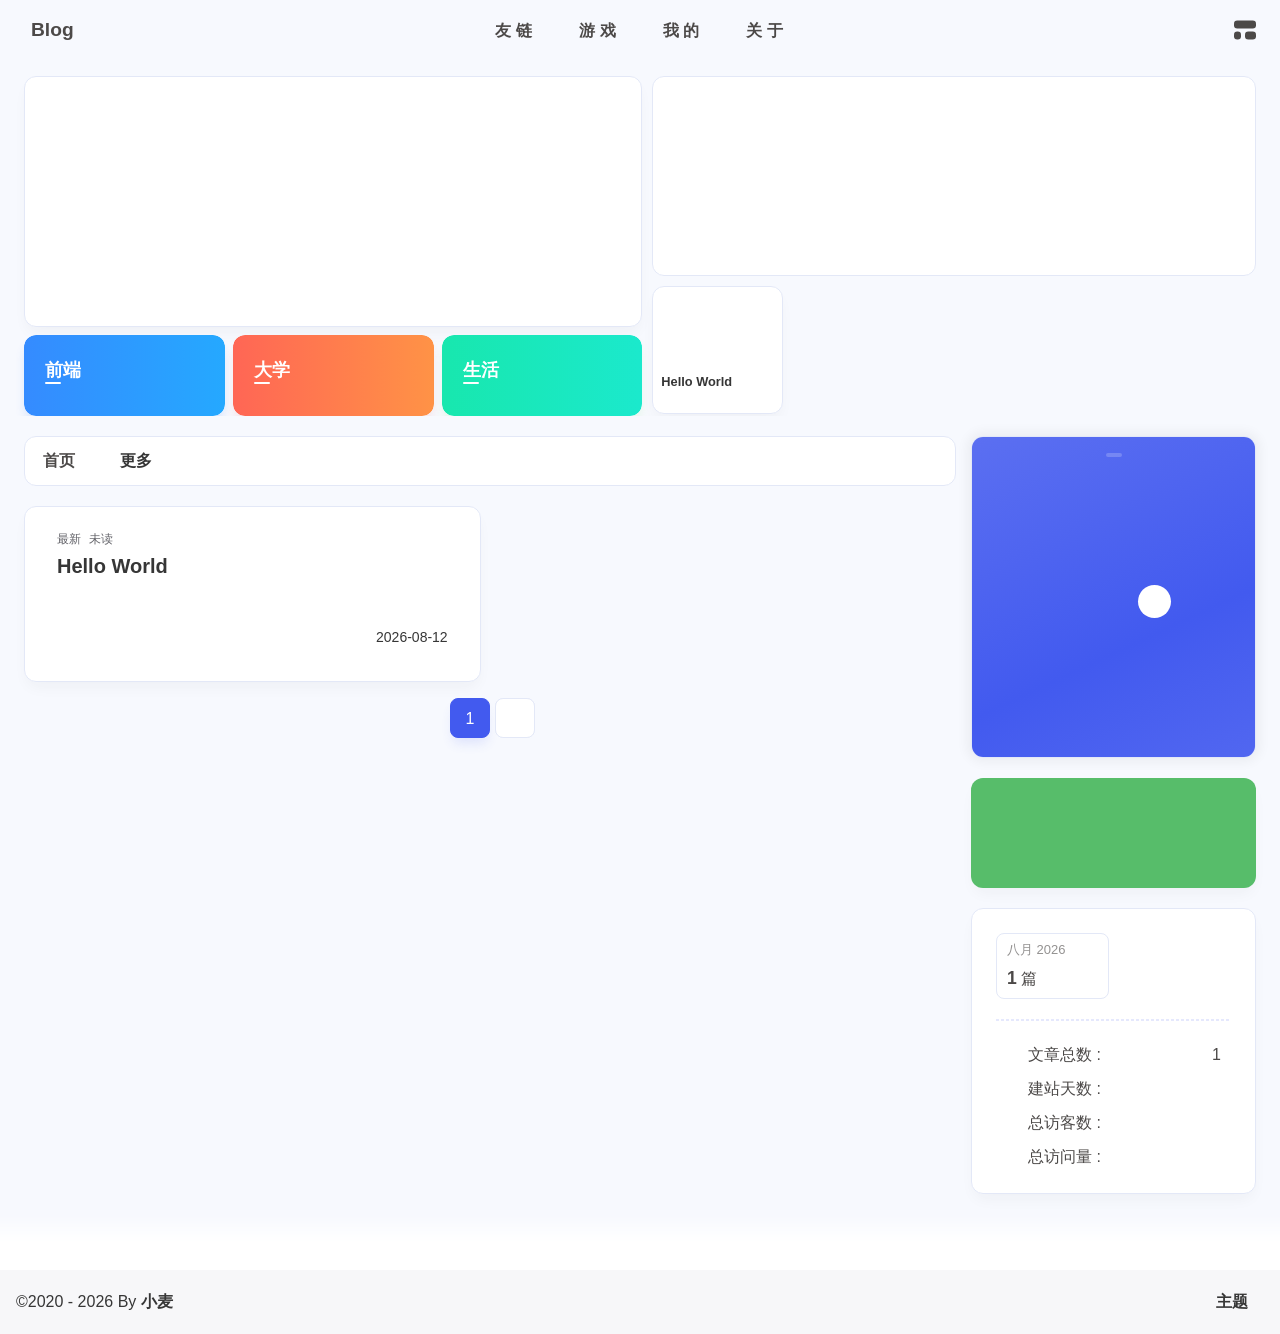
==== commit aa853fc8: "Site updated: 2026-08-15 22:58:27" ====
--- a/index.html
+++ b/index.html
@@ -1,10 +1,10 @@
-<!DOCTYPE html><html lang="zh-CN" data-theme="light"><head><meta charset="UTF-8"><meta http-equiv="X-UA-Compatible" content="IE=edge"><meta name="viewport" content="width=device-width, initial-scale=1.0, user-scalable=no"><title>Blog - 个人技术栈</title><meta name="keywords" content="博客"><meta name="author" content="小麦"><meta name="copyright" content="小麦"><meta name="format-detection" content="telephone=no"><meta name="theme-color" content="#f7f9fe"><meta name="mobile-web-app-capable" content="yes"><meta name="apple-touch-fullscreen" content="yes"><meta name="apple-mobile-web-app-title" content="Blog"><meta name="application-name" content="Blog"><meta name="apple-mobile-web-app-capable" content="yes"><meta name="apple-mobile-web-app-status-bar-style" content="#f7f9fe"><meta property="og:type" content="website"><meta property="og:title" content="Blog"><meta property="og:url" content="http://xxmxxs.top/index.html"><meta property="og:site_name" content="Blog"><meta property="og:description" content="你是我的眼"><meta property="og:locale" content="zh-CN"><meta property="og:image" content="https://bu.dusays.com/2023/04/27/64496e511b09c.jpg"><meta property="article:author" content="小麦"><meta property="article:tag" content="博客"><meta name="twitter:card" content="summary"><meta name="twitter:image" content="https://bu.dusays.com/2023/04/27/64496e511b09c.jpg"><meta name="description" content="你是我的眼"><link rel="shortcut icon" href="/favicon.ico"><link rel="canonical" href="http://xxmxxs.top/"><link rel="preconnect" href="//cdn.cbd.int"/><link rel="preconnect" href="//busuanzi.ibruce.info"/><meta name="google-site-verification" content="xxx"/><meta name="baidu-site-verification" content="code-xxx"/><meta name="msvalidate.01" content="xxx"/><link rel="stylesheet" href="/css/index.css"><link rel="stylesheet" href="https://cdn.cbd.int/node-snackbar@0.1.16/dist/snackbar.min.css" media="print" onload="this.media='all'"><link rel="stylesheet" href="https://cdn.cbd.int/@fancyapps/ui@6.1.6/dist/fancybox/fancybox.css" media="print" onload="this.media='all'"><link rel="stylesheet" href="https://cdn.cbd.int/hexo-butterfly-swiper-anzhiyu@1.0.4/lib/swiper.min.css" media="print" onload="this.media='all'"><script>const GLOBAL_CONFIG = {
+<!DOCTYPE html><html lang="zh-CN" data-theme="light"><head><meta charset="UTF-8"><meta http-equiv="X-UA-Compatible" content="IE=edge"><meta name="viewport" content="width=device-width, initial-scale=1.0, user-scalable=no"><title>Blog - 个人技术栈</title><meta name="keywords" content="博客"><meta name="author" content="小麦"><meta name="copyright" content="小麦"><meta name="format-detection" content="telephone=no"><meta name="theme-color" content="#f7f9fe"><meta name="mobile-web-app-capable" content="yes"><meta name="apple-touch-fullscreen" content="yes"><meta name="apple-mobile-web-app-title" content="Blog"><meta name="application-name" content="Blog"><meta name="apple-mobile-web-app-capable" content="yes"><meta name="apple-mobile-web-app-status-bar-style" content="#f7f9fe"><meta property="og:type" content="website"><meta property="og:title" content="Blog"><meta property="og:url" content="http://xxmxxs.top/index.html"><meta property="og:site_name" content="Blog"><meta property="og:description" content="你是我的眼"><meta property="og:locale" content="zh-CN"><meta property="og:image" content="https://picui.ogmua.cn/s1/2026/08/12/6a7c903851a45.webp"><meta property="article:author" content="小麦"><meta property="article:tag" content="博客"><meta name="twitter:card" content="summary"><meta name="twitter:image" content="https://picui.ogmua.cn/s1/2026/08/12/6a7c903851a45.webp"><meta name="description" content="你是我的眼"><link rel="shortcut icon" href="/favicon.ico"><link rel="canonical" href="http://xxmxxs.top/"><link rel="preconnect" href="//cdn.cbd.int"/><link rel="preconnect" href="//busuanzi.ibruce.info"/><meta name="google-site-verification" content="xxx"/><meta name="baidu-site-verification" content="code-xxx"/><meta name="msvalidate.01" content="xxx"/><link rel="stylesheet" href="/css/index.css"><link rel="stylesheet" href="https://cdn.cbd.int/node-snackbar@0.1.16/dist/snackbar.min.css" media="print" onload="this.media='all'"><link rel="stylesheet" href="https://cdn.cbd.int/@fancyapps/ui@6.1.6/dist/fancybox/fancybox.css" media="print" onload="this.media='all'"><link rel="stylesheet" href="https://cdn.cbd.int/hexo-butterfly-swiper-anzhiyu@1.0.4/lib/swiper.min.css" media="print" onload="this.media='all'"><script>const GLOBAL_CONFIG = {
   linkPageTop: undefined,
   peoplecanvas: {"enable":true,"img":"https://upload-bbs.miyoushe.com/upload/2024/07/27/125766904/ba62475f396df9de3316a08ed9e65d86_5680958632268053399..png"},
   postHeadAiDescription: {"enable":true,"gptName":"AnZhiYu","mode":"local","switchBtn":false,"btnLink":"https://afdian.net/item/886a79d4db6711eda42a52540025c377","randomNum":3,"basicWordCount":1000,"key":"xxxx","Referer":"https://xx.xx/"},
   diytitle: {"enable":true,"leaveTitle":"w(ﾟДﾟ)w 不要走！再看看嘛！","backTitle":"♪(^∇^*)欢迎肥来！"},
   LA51: undefined,
-  greetingBox: undefined,
+  greetingBox: {"enable":true,"default":"晚上好👋","list":[{"greeting":"晚安😴","startTime":0,"endTime":5},{"greeting":"早上好鸭👋, 祝你一天好心情！","startTime":6,"endTime":9},{"greeting":"上午好👋, 状态很好，鼓励一下～","startTime":10,"endTime":10},{"greeting":"11点多啦, 在坚持一下就吃饭啦～","startTime":11,"endTime":11},{"greeting":"午安👋, 宝贝","startTime":12,"endTime":14},{"greeting":"🌈充实的一天辛苦啦！","startTime":14,"endTime":18},{"greeting":"19点喽, 奖励一顿丰盛的大餐吧🍔。","startTime":19,"endTime":19},{"greeting":"晚上好👋, 在属于自己的时间好好放松😌~","startTime":20,"endTime":24}]},
   twikooEnvId: 'https://twikoo.xxmxxs.top/',
   commentBarrageConfig:undefined,
   music_page_default: "nav_music",
@@ -13,7 +13,7 @@
   friends_vue_info: undefined,
   navMusic: true,
   mainTone: undefined,
-  authorStatus: undefined,
+  authorStatus: {"skills":null},
   algolia: undefined,
   localSearch: undefined,
   translate: {"defaultEncoding":2,"translateDelay":0,"msgToTraditionalChinese":"繁","msgToSimplifiedChinese":"简","rightMenuMsgToTraditionalChinese":"转为繁体","rightMenuMsgToSimplifiedChinese":"转为简体"},
@@ -60,7 +60,7 @@
   isHome: true,
   isHighlightShrink: false,
   isToc: false,
-  postUpdate: '2026-08-15 20:21:54',
+  postUpdate: '2026-08-15 22:53:11',
   postMainColor: '',
 }</script><noscript><style type="text/css">
   #nav {
@@ -263,7 +263,7 @@
 Deploy to remote sites1$ hexo deploy
 
 More info: Deployment
-</div></div></div><nav id="pagination"><div class="pagination"><span class="page-number current">1</span><div class="toPageGroup"><input id="toPageText" oninput="value=value.replace(/[^0-9]/g,'')" maxlength="3" onkeyup="this.value=this.value.replace(/[^u4e00-u9fa5w]/g,'')" aria-label="toPage"><a id="toPageButton" onclick="anzhiyu.toPage()"><i class="anzhiyufont anzhiyu-icon-angles-right" style="font-weight: inherit; font-size: 1rem;"></i></a></div></div></nav></div><div class="aside-content" id="aside-content"><div class="card-widget card-info"><div class="card-content"><div class="author-info-avatar"><img class="avatar-img" src= "[data-uri]" onerror="this.onerror=null,this.src=&quot;/img/404.jpg&quot;" data-lazy-src="https://bu.dusays.com/2023/04/27/64496e511b09c.jpg" onerror="this.onerror=null;this.src='/img/friend_404.gif'" alt="avatar"/></div><div class="author-info__description">你是我的眼</div></div></div><div class="card-widget anzhiyu-right-widget" id="card-wechat" onclick="null"><div id="flip-wrapper"><div id="flip-content"><div class="face" style="background: url(https://bu.dusays.com/2023/01/13/63c02edf44033.png) center center / 100% no-repeat"></div><div class="back face" style="background: url(https://bu.dusays.com/2023/05/13/645fa415e8694.png) center center / 100% no-repeat"></div></div></div></div><div class="sticky_layout"><div class="card-widget"><div class="card-archives"><div class="item-headline"><i class="anzhiyufont anzhiyu-icon-archive"></i><span>归档</span></div><ul class="card-archive-list"><li class="card-archive-list-item"><a class="card-archive-list-link" href="/archives/2026/08/"><span class="card-archive-list-date">八月 2026</span><div class="card-archive-list-count-group"><span class="card-archive-list-count">1</span><span>篇</span></div></a></li></ul></div><hr/><div class="card-webinfo"><div class="item-headline"><i class="anzhiyufont anzhiyu-icon-chart-line"></i><span>网站资讯</span></div><div class="webinfo"><div class="webinfo-item"><div class="webinfo-item-title"><i class="anzhiyufont anzhiyu-icon-file-lines"></i><div class="item-name">文章总数 :</div></div><div class="item-count">1</div></div><div class="webinfo-item"><div class="webinfo-item-title"><i class="anzhiyufont anzhiyu-icon-stopwatch"></i><div class="item-name">建站天数 :</div></div><div class="item-count" id="runtimeshow" data-publishDate="2022-11-29T04:09:31.000Z"><i class="anzhiyufont anzhiyu-icon-spinner anzhiyu-spin"></i></div></div><div class="webinfo-item"><div class="webinfo-item-title"><i class="anzhiyufont anzhiyu-icon-universal-access"></i><div class="item-name">总访客数 :</div></div><div class="item-count" id="busuanzi_value_site_uv"><i class="anzhiyufont anzhiyu-icon-spinner anzhiyu-spin"></i></div></div><div class="webinfo-item"><div class="webinfo-item-title"><i class="anzhiyufont anzhiyu-icon-square-poll-vertical"></i><div class="item-name">总访问量 :</div></div><div class="item-count" id="busuanzi_value_site_pv"><i class="anzhiyufont anzhiyu-icon-spinner anzhiyu-spin"></i></div></div></div></div></div></div></div></div></main><footer id="footer"><div id="footer-wrap"></div><div id="footer-bar"><div class="footer-bar-links"><div class="footer-bar-left"><div id="footer-bar-tips"><div class="copyright">&copy;2020 - 2026 By <a class="footer-bar-link" href="/" title="小麦" target="_blank">小麦</a></div></div><div id="footer-type-tips"></div></div><div class="footer-bar-right"><a class="footer-bar-link" target="_blank" rel="noopener" href="https://github.com/anzhiyu-c/hexo-theme-anzhiyu" title="主题">主题</a></div></div></div></footer></div><div id="sidebar"><div id="menu-mask"></div><div id="sidebar-menus"><div class="sidebar-site-data site-data is-center"><a href="/archives/" title="archive"><div class="headline">文章</div><div class="length-num">1</div></a><a href="/tags/" title="tag"><div class="headline">标签</div><div class="length-num">0</div></a><a href="/categories/" title="category"><div class="headline">分类</div><div class="length-num">0</div></a></div><span class="sidebar-menu-item-title">功能</span><div class="sidebar-menu-item"><a class="darkmode_switchbutton menu-child" href="javascript:void(0);" title="显示模式"><i class="anzhiyufont anzhiyu-icon-circle-half-stroke"></i><span>显示模式</span></a></div><div class="back-menu-list-groups"><div class="back-menu-list-group"><div class="back-menu-list-title">网页</div><div class="back-menu-list"><a class="back-menu-item" target="_blank" rel="noopener" href="https://hexo.anheyu.com/" title="博客"><img class="back-menu-item-icon" src= "[data-uri]" onerror="this.onerror=null,this.src=&quot;/img/404.jpg&quot;" data-lazy-src="/img/favicon.ico" alt="博客"/><span class="back-menu-item-text">博客</span></a></div></div><div class="back-menu-list-group"><div class="back-menu-list-title">项目</div><div class="back-menu-list"><a class="back-menu-item" target="_blank" rel="noopener" href="https://image.anheyu.com/" title="安知鱼图床"><img class="back-menu-item-icon" src= "[data-uri]" onerror="this.onerror=null,this.src=&quot;/img/404.jpg&quot;" data-lazy-src="https://image.anheyu.com/favicon.ico" alt="安知鱼图床"/><span class="back-menu-item-text">安知鱼图床</span></a></div></div></div><div class="menus_items"><div class="menus_item"><a class="site-page" href="javascript:void(0);"><span> 友链</span></a><ul class="menus_item_child"><li><a class="site-page child faa-parent animated-hover" href="/link/"><i class="anzhiyufont anzhiyu-icon-link faa-tada" style="font-size: 0.9em;"></i><span> 友人帐</span></a></li></ul></div><div class="menus_item"><a class="site-page" href="javascript:void(0);"><span> 游戏</span></a><ul class="menus_item_child"><li><a class="site-page child faa-parent animated-hover" href="/games/"><span> 马里奥</span></a></li><li><a class="site-page child faa-parent animated-hover" href="/wza/"><span> 围棋</span></a></li></ul></div><div class="menus_item"><a class="site-page" href="javascript:void(0);"><span> 我的</span></a><ul class="menus_item_child"><li><a class="site-page child faa-parent animated-hover" href="/music/"><i class="anzhiyufont anzhiyu-icon-music faa-tada" style="font-size: 0.9em;"></i><span> 音乐馆</span></a></li></ul></div><div class="menus_item"><a class="site-page" href="javascript:void(0);"><span> 关于</span></a><ul class="menus_item_child"><li><a class="site-page child faa-parent animated-hover" href="/about/"><i class="anzhiyufont anzhiyu-icon-paper-plane faa-tada" style="font-size: 0.9em;"></i><span> 关于本人</span></a></li><li><a class="site-page child faa-parent animated-hover" href="/equipment/"><i class="anzhiyufont anzhiyu-icon-dice-d20 faa-tada" style="font-size: 0.9em;"></i><span> 我的装备</span></a></li></ul></div></div><span class="sidebar-menu-item-title">标签</span></div></div><div id="rightside"><div id="rightside-config-hide"><button id="translateLink" type="button" title="简繁转换">繁</button><button id="darkmode" type="button" title="浅色和深色模式转换"><i class="anzhiyufont anzhiyu-icon-circle-half-stroke"></i></button><button id="hide-aside-btn" type="button" title="单栏和双栏切换"><i class="anzhiyufont anzhiyu-icon-arrows-left-right"></i></button></div><div id="rightside-config-show"><button id="rightside-config" type="button" title="设置"><i class="anzhiyufont anzhiyu-icon-gear"></i></button><button id="go-up" type="button" title="回到顶部"><i class="anzhiyufont anzhiyu-icon-arrow-up"></i></button></div></div><div id="nav-music"><a id="nav-music-hoverTips" onclick="anzhiyu.musicToggle()" accesskey="m">播放音乐</a><div id="console-music-bg"></div><meting-js id="8152976493" server="netease" type="playlist" mutex="true" preload="none" theme="var(--anzhiyu-main)" data-lrctype="0" order="random" volume="0.7"></meting-js></div><div id="rightMenu"><div class="rightMenu-group rightMenu-small"><div class="rightMenu-item" id="menu-backward"><i class="anzhiyufont anzhiyu-icon-arrow-left"></i></div><div class="rightMenu-item" id="menu-forward"><i class="anzhiyufont anzhiyu-icon-arrow-right"></i></div><div class="rightMenu-item" id="menu-refresh"><i class="anzhiyufont anzhiyu-icon-arrow-rotate-right" style="font-size: 1rem;"></i></div><div class="rightMenu-item" id="menu-top"><i class="anzhiyufont anzhiyu-icon-arrow-up"></i></div></div><div class="rightMenu-group rightMenu-line rightMenuPlugin"><div class="rightMenu-item" id="menu-copytext"><i class="anzhiyufont anzhiyu-icon-copy"></i><span>复制选中文本</span></div><div class="rightMenu-item" id="menu-pastetext"><i class="anzhiyufont anzhiyu-icon-paste"></i><span>粘贴文本</span></div><a class="rightMenu-item" id="menu-commenttext"><i class="anzhiyufont anzhiyu-icon-comment-medical"></i><span>引用到评论</span></a><div class="rightMenu-item" id="menu-newwindow"><i class="anzhiyufont anzhiyu-icon-window-restore"></i><span>新窗口打开</span></div><div class="rightMenu-item" id="menu-copylink"><i class="anzhiyufont anzhiyu-icon-link"></i><span>复制链接地址</span></div><div class="rightMenu-item" id="menu-copyimg"><i class="anzhiyufont anzhiyu-icon-images"></i><span>复制此图片</span></div><div class="rightMenu-item" id="menu-downloadimg"><i class="anzhiyufont anzhiyu-icon-download"></i><span>下载此图片</span></div><div class="rightMenu-item" id="menu-newwindowimg"><i class="anzhiyufont anzhiyu-icon-window-restore"></i><span>新窗口打开图片</span></div><div class="rightMenu-item" id="menu-search"><i class="anzhiyufont anzhiyu-icon-magnifying-glass"></i><span>站内搜索</span></div><div class="rightMenu-item" id="menu-searchBaidu"><i class="anzhiyufont anzhiyu-icon-magnifying-glass"></i><span>百度搜索</span></div><div class="rightMenu-item" id="menu-music-toggle"><i class="anzhiyufont anzhiyu-icon-play"></i><span>播放音乐</span></div><div class="rightMenu-item" id="menu-music-back"><i class="anzhiyufont anzhiyu-icon-backward"></i><span>切换到上一首</span></div><div class="rightMenu-item" id="menu-music-forward"><i class="anzhiyufont anzhiyu-icon-forward"></i><span>切换到下一首</span></div><div class="rightMenu-item" id="menu-music-playlist" onclick="window.open(&quot;https://y.qq.com/n/ryqq/playlist/8802438608&quot;, &quot;_blank&quot;);" style="display: none;"><i class="anzhiyufont anzhiyu-icon-radio"></i><span>查看所有歌曲</span></div><div class="rightMenu-item" id="menu-music-copyMusicName"><i class="anzhiyufont anzhiyu-icon-copy"></i><span>复制歌名</span></div></div><div class="rightMenu-group rightMenu-line rightMenuOther"><a class="rightMenu-item menu-link" id="menu-randomPost"><i class="anzhiyufont anzhiyu-icon-shuffle"></i><span>随便逛逛</span></a><a class="rightMenu-item menu-link" href="/categories/"><i class="anzhiyufont anzhiyu-icon-cube"></i><span>博客分类</span></a><a class="rightMenu-item menu-link" href="/tags/"><i class="anzhiyufont anzhiyu-icon-tags"></i><span>文章标签</span></a></div><div class="rightMenu-group rightMenu-line rightMenuOther"><a class="rightMenu-item" id="menu-copy" href="javascript:void(0);"><i class="anzhiyufont anzhiyu-icon-copy"></i><span>复制地址</span></a><a class="rightMenu-item" id="menu-commentBarrage" href="javascript:void(0);"><i class="anzhiyufont anzhiyu-icon-message"></i><span class="menu-commentBarrage-text">关闭热评</span></a><a class="rightMenu-item" id="menu-darkmode" href="javascript:void(0);"><i class="anzhiyufont anzhiyu-icon-circle-half-stroke"></i><span class="menu-darkmode-text">深色模式</span></a><a class="rightMenu-item" id="menu-translate" href="javascript:void(0);"><i class="anzhiyufont anzhiyu-icon-language"></i><span>轉為繁體</span></a></div></div><div id="rightmenu-mask"></div><div><script src="/js/utils.js"></script><script src="/js/main.js"></script><script src="/js/tw_cn.js"></script><script src="https://cdn.cbd.int/@fancyapps/ui@6.1.6/dist/fancybox/fancybox.umd.js"></script><script src="https://cdn.cbd.int/instant.page@5.2.0/instantpage.js" type="module"></script><script src="https://cdn.cbd.int/vanilla-lazyload@19.1.3/dist/lazyload.iife.min.js"></script><script src="https://cdn.cbd.int/node-snackbar@0.1.16/dist/snackbar.min.js"></script><canvas id="universe"></canvas><script async src="https://npm.elemecdn.com/anzhiyu-theme-static@1.0.0/dark/dark.js"></script><script>// 消除控制台打印
+</div></div></div><nav id="pagination"><div class="pagination"><span class="page-number current">1</span><div class="toPageGroup"><input id="toPageText" oninput="value=value.replace(/[^0-9]/g,'')" maxlength="3" onkeyup="this.value=this.value.replace(/[^u4e00-u9fa5w]/g,'')" aria-label="toPage"><a id="toPageButton" onclick="anzhiyu.toPage()"><i class="anzhiyufont anzhiyu-icon-angles-right" style="font-weight: inherit; font-size: 1rem;"></i></a></div></div></nav></div><div class="aside-content" id="aside-content"><div class="card-widget card-info"><div class="card-content"><div class="author-info__sayhi" id="author-info__sayhi" onclick="anzhiyu.changeSayHelloText()"></div><div class="author-info-avatar"><img class="avatar-img" src= "[data-uri]" onerror="this.onerror=null,this.src=&quot;/img/404.jpg&quot;" data-lazy-src="https://picui.ogmua.cn/s1/2026/08/12/6a7c903851a45.webp" onerror="this.onerror=null;this.src='/img/friend_404.gif'" alt="avatar"/><div class="author-status"><img class="g-status" src= "[data-uri]" onerror="this.onerror=null,this.src=&quot;/img/404.jpg&quot;" data-lazy-src="https://picui.ogmua.cn/s1/2026/08/12/6a7c903851a45.webp" alt="status"/></div></div><div class="author-info__description">你是我的眼</div></div></div><div class="card-widget anzhiyu-right-widget" id="card-wechat" onclick="null"><div id="flip-wrapper"><div id="flip-content"><div class="face" style="background: url(https://bu.dusays.com/2023/01/13/63c02edf44033.png) center center / 100% no-repeat"></div><div class="back face" style="background: url(https://bu.dusays.com/2023/05/13/645fa415e8694.png) center center / 100% no-repeat"></div></div></div></div><div class="sticky_layout"><div class="card-widget"><div class="card-archives"><div class="item-headline"><i class="anzhiyufont anzhiyu-icon-archive"></i><span>归档</span></div><ul class="card-archive-list"><li class="card-archive-list-item"><a class="card-archive-list-link" href="/archives/2026/08/"><span class="card-archive-list-date">八月 2026</span><div class="card-archive-list-count-group"><span class="card-archive-list-count">1</span><span>篇</span></div></a></li></ul></div><hr/><div class="card-webinfo"><div class="item-headline"><i class="anzhiyufont anzhiyu-icon-chart-line"></i><span>网站资讯</span></div><div class="webinfo"><div class="webinfo-item"><div class="webinfo-item-title"><i class="anzhiyufont anzhiyu-icon-file-lines"></i><div class="item-name">文章总数 :</div></div><div class="item-count">1</div></div><div class="webinfo-item"><div class="webinfo-item-title"><i class="anzhiyufont anzhiyu-icon-stopwatch"></i><div class="item-name">建站天数 :</div></div><div class="item-count" id="runtimeshow" data-publishDate="2022-11-29T04:09:31.000Z"><i class="anzhiyufont anzhiyu-icon-spinner anzhiyu-spin"></i></div></div><div class="webinfo-item"><div class="webinfo-item-title"><i class="anzhiyufont anzhiyu-icon-universal-access"></i><div class="item-name">总访客数 :</div></div><div class="item-count" id="busuanzi_value_site_uv"><i class="anzhiyufont anzhiyu-icon-spinner anzhiyu-spin"></i></div></div><div class="webinfo-item"><div class="webinfo-item-title"><i class="anzhiyufont anzhiyu-icon-square-poll-vertical"></i><div class="item-name">总访问量 :</div></div><div class="item-count" id="busuanzi_value_site_pv"><i class="anzhiyufont anzhiyu-icon-spinner anzhiyu-spin"></i></div></div></div></div></div></div></div></div></main><footer id="footer"><div id="footer-wrap"></div><div id="footer-bar"><div class="footer-bar-links"><div class="footer-bar-left"><div id="footer-bar-tips"><div class="copyright">&copy;2020 - 2026 By <a class="footer-bar-link" href="/" title="小麦" target="_blank">小麦</a></div></div><div id="footer-type-tips"></div></div><div class="footer-bar-right"><a class="footer-bar-link" target="_blank" rel="noopener" href="https://github.com/anzhiyu-c/hexo-theme-anzhiyu" title="主题">主题</a></div></div></div></footer></div><div id="sidebar"><div id="menu-mask"></div><div id="sidebar-menus"><div class="sidebar-site-data site-data is-center"><a href="/archives/" title="archive"><div class="headline">文章</div><div class="length-num">1</div></a><a href="/tags/" title="tag"><div class="headline">标签</div><div class="length-num">0</div></a><a href="/categories/" title="category"><div class="headline">分类</div><div class="length-num">0</div></a></div><span class="sidebar-menu-item-title">功能</span><div class="sidebar-menu-item"><a class="darkmode_switchbutton menu-child" href="javascript:void(0);" title="显示模式"><i class="anzhiyufont anzhiyu-icon-circle-half-stroke"></i><span>显示模式</span></a></div><div class="back-menu-list-groups"><div class="back-menu-list-group"><div class="back-menu-list-title">网页</div><div class="back-menu-list"><a class="back-menu-item" href="https://xxmxxs.top" title="博客"><img class="back-menu-item-icon" src= "[data-uri]" onerror="this.onerror=null,this.src=&quot;/img/404.jpg&quot;" data-lazy-src="/img/favicon.ico" alt="博客"/><span class="back-menu-item-text">博客</span></a></div></div><div class="back-menu-list-group"><div class="back-menu-list-title">项目</div><div class="back-menu-list"><a class="back-menu-item" target="_blank" rel="noopener" href="https://image.anheyu.com/" title="安知鱼图床"><img class="back-menu-item-icon" src= "[data-uri]" onerror="this.onerror=null,this.src=&quot;/img/404.jpg&quot;" data-lazy-src="https://image.anheyu.com/favicon.ico" alt="安知鱼图床"/><span class="back-menu-item-text">安知鱼图床</span></a></div></div></div><div class="menus_items"><div class="menus_item"><a class="site-page" href="javascript:void(0);"><span> 友链</span></a><ul class="menus_item_child"><li><a class="site-page child faa-parent animated-hover" href="/link/"><i class="anzhiyufont anzhiyu-icon-link faa-tada" style="font-size: 0.9em;"></i><span> 友人帐</span></a></li></ul></div><div class="menus_item"><a class="site-page" href="javascript:void(0);"><span> 游戏</span></a><ul class="menus_item_child"><li><a class="site-page child faa-parent animated-hover" href="/games/"><span> 马里奥</span></a></li><li><a class="site-page child faa-parent animated-hover" href="/wza/"><span> 围棋</span></a></li></ul></div><div class="menus_item"><a class="site-page" href="javascript:void(0);"><span> 我的</span></a><ul class="menus_item_child"><li><a class="site-page child faa-parent animated-hover" href="/music/"><i class="anzhiyufont anzhiyu-icon-music faa-tada" style="font-size: 0.9em;"></i><span> 音乐馆</span></a></li></ul></div><div class="menus_item"><a class="site-page" href="javascript:void(0);"><span> 关于</span></a><ul class="menus_item_child"><li><a class="site-page child faa-parent animated-hover" href="/about/"><i class="anzhiyufont anzhiyu-icon-paper-plane faa-tada" style="font-size: 0.9em;"></i><span> 关于本人</span></a></li><li><a class="site-page child faa-parent animated-hover" href="/equipment/"><i class="anzhiyufont anzhiyu-icon-dice-d20 faa-tada" style="font-size: 0.9em;"></i><span> 我的装备</span></a></li></ul></div></div><span class="sidebar-menu-item-title">标签</span></div></div><div id="rightside"><div id="rightside-config-hide"><button id="translateLink" type="button" title="简繁转换">繁</button><button id="darkmode" type="button" title="浅色和深色模式转换"><i class="anzhiyufont anzhiyu-icon-circle-half-stroke"></i></button><button id="hide-aside-btn" type="button" title="单栏和双栏切换"><i class="anzhiyufont anzhiyu-icon-arrows-left-right"></i></button></div><div id="rightside-config-show"><button id="rightside-config" type="button" title="设置"><i class="anzhiyufont anzhiyu-icon-gear"></i></button><button id="go-up" type="button" title="回到顶部"><i class="anzhiyufont anzhiyu-icon-arrow-up"></i></button></div></div><div id="nav-music"><a id="nav-music-hoverTips" onclick="anzhiyu.musicToggle()" accesskey="m">播放音乐</a><div id="console-music-bg"></div><meting-js id="8152976493" server="netease" type="playlist" mutex="true" preload="none" theme="var(--anzhiyu-main)" data-lrctype="0" order="random" volume="0.7"></meting-js></div><div id="rightMenu"><div class="rightMenu-group rightMenu-small"><div class="rightMenu-item" id="menu-backward"><i class="anzhiyufont anzhiyu-icon-arrow-left"></i></div><div class="rightMenu-item" id="menu-forward"><i class="anzhiyufont anzhiyu-icon-arrow-right"></i></div><div class="rightMenu-item" id="menu-refresh"><i class="anzhiyufont anzhiyu-icon-arrow-rotate-right" style="font-size: 1rem;"></i></div><div class="rightMenu-item" id="menu-top"><i class="anzhiyufont anzhiyu-icon-arrow-up"></i></div></div><div class="rightMenu-group rightMenu-line rightMenuPlugin"><div class="rightMenu-item" id="menu-copytext"><i class="anzhiyufont anzhiyu-icon-copy"></i><span>复制选中文本</span></div><div class="rightMenu-item" id="menu-pastetext"><i class="anzhiyufont anzhiyu-icon-paste"></i><span>粘贴文本</span></div><a class="rightMenu-item" id="menu-commenttext"><i class="anzhiyufont anzhiyu-icon-comment-medical"></i><span>引用到评论</span></a><div class="rightMenu-item" id="menu-newwindow"><i class="anzhiyufont anzhiyu-icon-window-restore"></i><span>新窗口打开</span></div><div class="rightMenu-item" id="menu-copylink"><i class="anzhiyufont anzhiyu-icon-link"></i><span>复制链接地址</span></div><div class="rightMenu-item" id="menu-copyimg"><i class="anzhiyufont anzhiyu-icon-images"></i><span>复制此图片</span></div><div class="rightMenu-item" id="menu-downloadimg"><i class="anzhiyufont anzhiyu-icon-download"></i><span>下载此图片</span></div><div class="rightMenu-item" id="menu-newwindowimg"><i class="anzhiyufont anzhiyu-icon-window-restore"></i><span>新窗口打开图片</span></div><div class="rightMenu-item" id="menu-search"><i class="anzhiyufont anzhiyu-icon-magnifying-glass"></i><span>站内搜索</span></div><div class="rightMenu-item" id="menu-searchBaidu"><i class="anzhiyufont anzhiyu-icon-magnifying-glass"></i><span>百度搜索</span></div><div class="rightMenu-item" id="menu-music-toggle"><i class="anzhiyufont anzhiyu-icon-play"></i><span>播放音乐</span></div><div class="rightMenu-item" id="menu-music-back"><i class="anzhiyufont anzhiyu-icon-backward"></i><span>切换到上一首</span></div><div class="rightMenu-item" id="menu-music-forward"><i class="anzhiyufont anzhiyu-icon-forward"></i><span>切换到下一首</span></div><div class="rightMenu-item" id="menu-music-playlist" onclick="window.open(&quot;https://y.qq.com/n/ryqq/playlist/8802438608&quot;, &quot;_blank&quot;);" style="display: none;"><i class="anzhiyufont anzhiyu-icon-radio"></i><span>查看所有歌曲</span></div><div class="rightMenu-item" id="menu-music-copyMusicName"><i class="anzhiyufont anzhiyu-icon-copy"></i><span>复制歌名</span></div></div><div class="rightMenu-group rightMenu-line rightMenuOther"><a class="rightMenu-item menu-link" id="menu-randomPost"><i class="anzhiyufont anzhiyu-icon-shuffle"></i><span>随便逛逛</span></a><a class="rightMenu-item menu-link" href="/categories/"><i class="anzhiyufont anzhiyu-icon-cube"></i><span>博客分类</span></a><a class="rightMenu-item menu-link" href="/tags/"><i class="anzhiyufont anzhiyu-icon-tags"></i><span>文章标签</span></a></div><div class="rightMenu-group rightMenu-line rightMenuOther"><a class="rightMenu-item" id="menu-copy" href="javascript:void(0);"><i class="anzhiyufont anzhiyu-icon-copy"></i><span>复制地址</span></a><a class="rightMenu-item" id="menu-commentBarrage" href="javascript:void(0);"><i class="anzhiyufont anzhiyu-icon-message"></i><span class="menu-commentBarrage-text">关闭热评</span></a><a class="rightMenu-item" id="menu-darkmode" href="javascript:void(0);"><i class="anzhiyufont anzhiyu-icon-circle-half-stroke"></i><span class="menu-darkmode-text">深色模式</span></a><a class="rightMenu-item" id="menu-translate" href="javascript:void(0);"><i class="anzhiyufont anzhiyu-icon-language"></i><span>轉為繁體</span></a></div></div><div id="rightmenu-mask"></div><div><script src="/js/utils.js"></script><script src="/js/main.js"></script><script src="/js/tw_cn.js"></script><script src="https://cdn.cbd.int/@fancyapps/ui@6.1.6/dist/fancybox/fancybox.umd.js"></script><script src="https://cdn.cbd.int/instant.page@5.2.0/instantpage.js" type="module"></script><script src="https://cdn.cbd.int/vanilla-lazyload@19.1.3/dist/lazyload.iife.min.js"></script><script src="https://cdn.cbd.int/node-snackbar@0.1.16/dist/snackbar.min.js"></script><canvas id="universe"></canvas><script async src="https://npm.elemecdn.com/anzhiyu-theme-static@1.0.0/dark/dark.js"></script><script>// 消除控制台打印
 var HoldLog = console.log;
 console.log = function () {};
 let now1 = new Date();
@@ -492,4 +492,4 @@
   if (e.request.status === 404) {
     pjax.loadUrl('/404.html')
   }
-})</script><script async data-pjax src="//busuanzi.ibruce.info/busuanzi/2.3/busuanzi.pure.mini.js"></script><script charset="UTF-8" src="https://cdn.cbd.int/anzhiyu-theme-static@1.1.5/accesskey/accesskey.js"></script></div><div id="popup-window"><div class="popup-window-title">通知</div><div class="popup-window-divider"></div><div class="popup-window-content"><div class="popup-tip">你好呀</div><div class="popup-link"><i class="anzhiyufont anzhiyu-icon-arrow-circle-right"></i></div></div></div></body></html>+})</script><script async data-pjax src="//busuanzi.ibruce.info/busuanzi/2.3/busuanzi.pure.mini.js"></script><script charset="UTF-8" src="https://cdn.cbd.int/anzhiyu-theme-static@1.1.5/accesskey/accesskey.js"></script><div id="greetingBox"></div></div><div id="popup-window"><div class="popup-window-title">通知</div><div class="popup-window-divider"></div><div class="popup-window-content"><div class="popup-tip">你好呀</div><div class="popup-link"><i class="anzhiyufont anzhiyu-icon-arrow-circle-right"></i></div></div></div></body></html>
